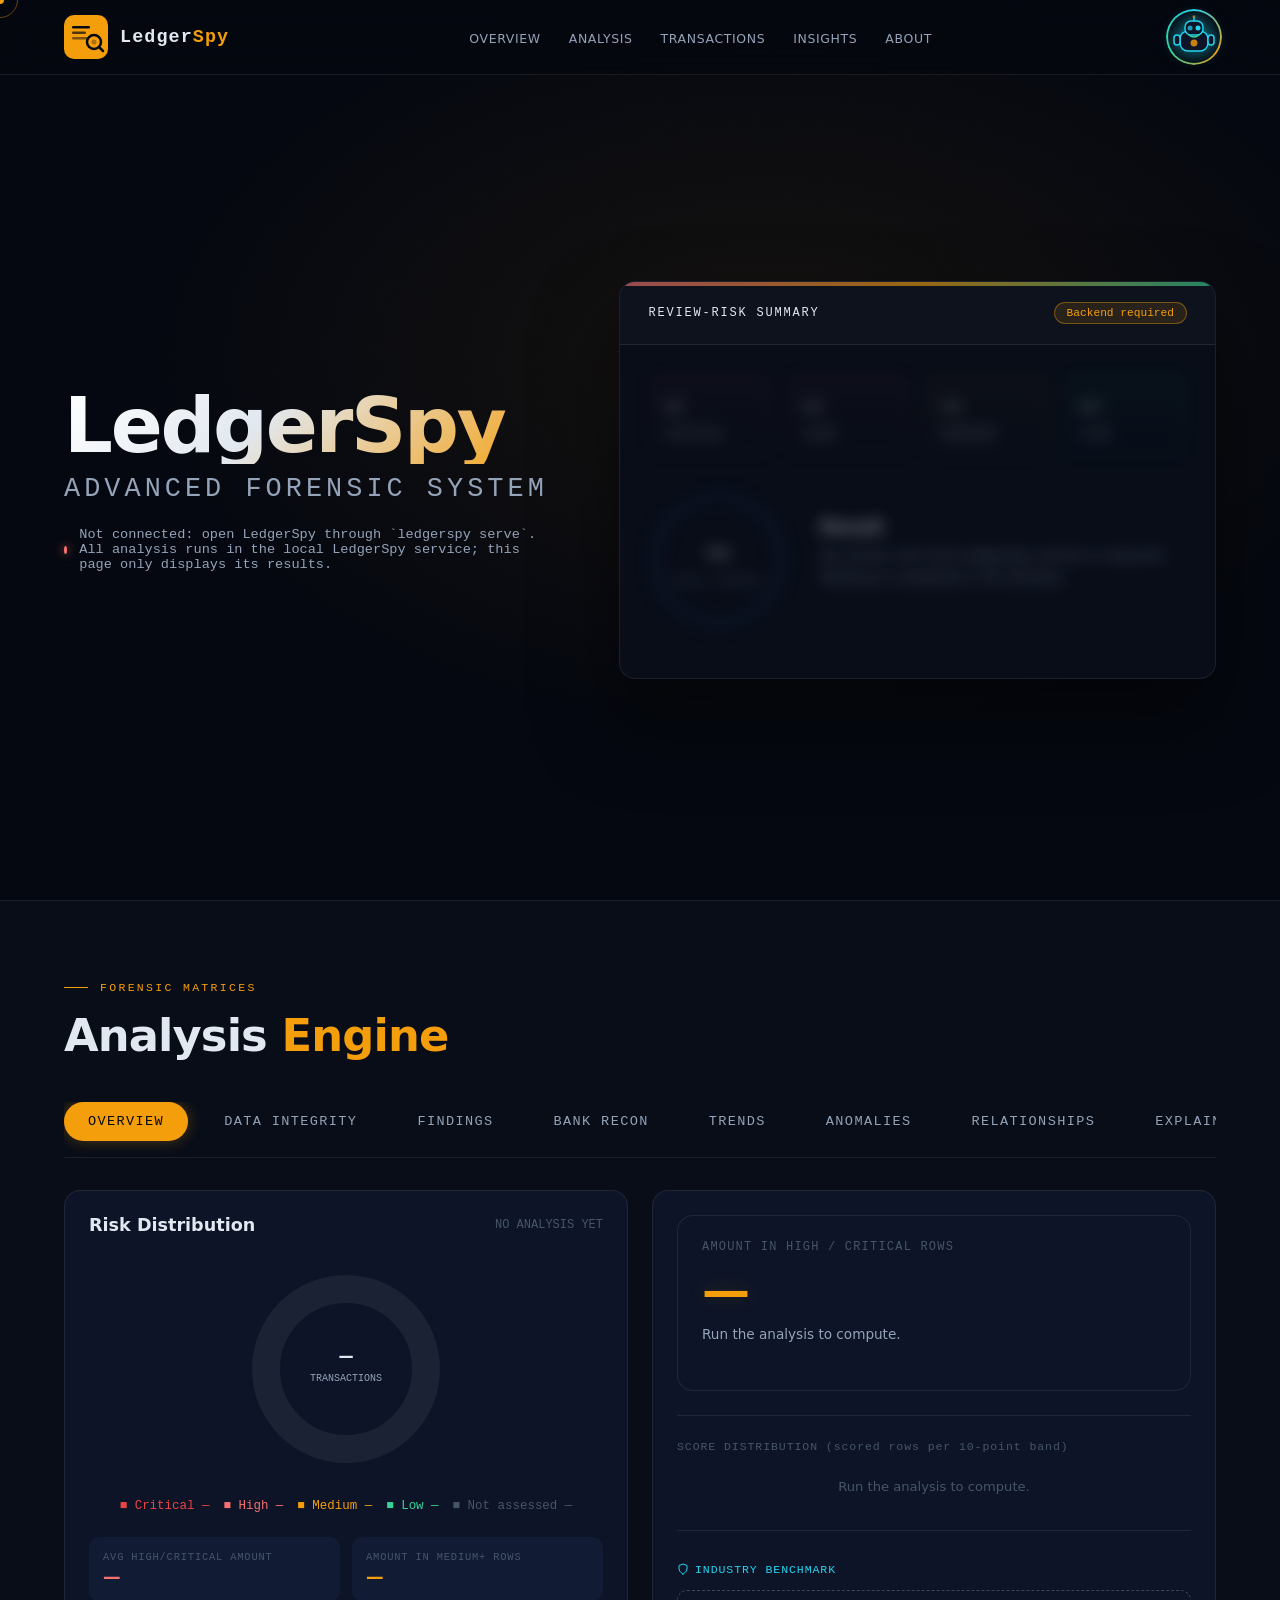
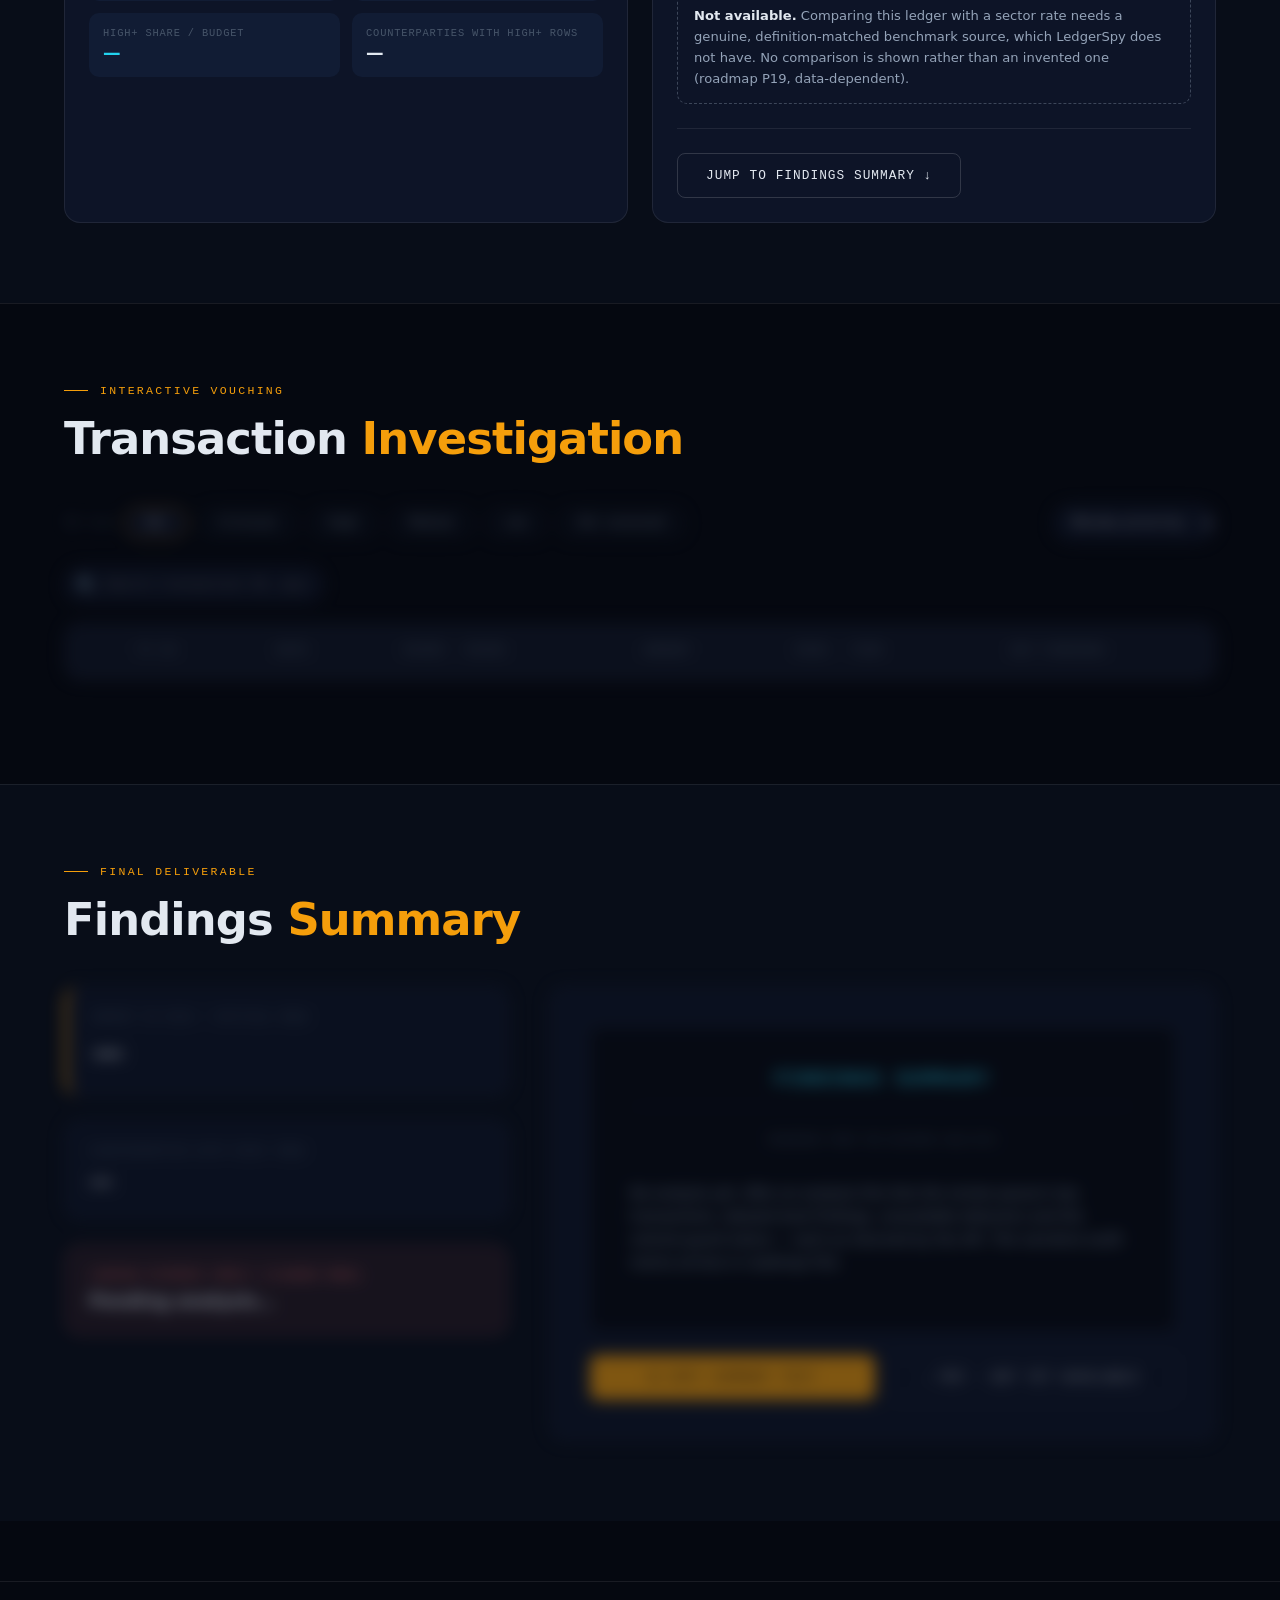
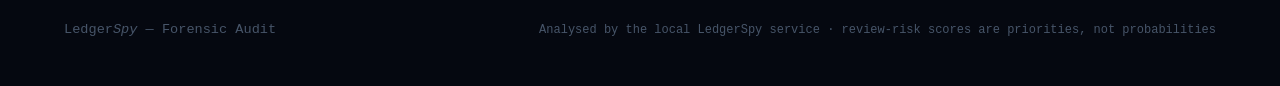
==== frontend/index.html @ cc9bad12 "P12: Entity resolution - Evidence-backed master import (vendor / customer / employee / group company" ====
<!DOCTYPE html>
<html lang="en">
<head>
<meta charset="UTF-8"/>
<meta name="viewport" content="width=device-width,initial-scale=1.0"/>
<title>LedgerSpy — Deep Interactive Audit</title>
<!-- Offline: no external fonts/CDNs. Fonts fall back to locally installed/system fonts (see css/main.css). -->
<!-- P9: every score, tier, count, chart and explanation on this page comes from the local LedgerSpy API.
     The browser renders; it never computes risk. -->
<link rel="stylesheet" href="css/main.css">
<link rel="stylesheet" href="css/chatbot.css">
</head>
<body>

<canvas id="bg-canvas"></canvas>
<div id="cursor"></div>
<div id="cursor-ring"></div>

<!-- ABOUT OVERLAY -->
<div id="about-overlay">
  <div class="about-modal">
    <button class="about-close" onclick="document.getElementById('about-overlay').classList.remove('show')">&times;</button>
    <div class="about-tag">🔍 Forensic Intelligence Platform</div>
    <h1 class="about-h1">What is <span>LedgerSpy</span>?</h1>
    <p class="about-lead">LedgerSpy is a forensic audit tool for company ledgers, intended for internal auditors, fraud investigators and compliance teams. It runs entirely on this machine: the page talks only to the local LedgerSpy service started with <code>ledgerspy serve</code>, which stores evidence, runs every analysis and returns the results this page displays.</p>

    <div class="about-section">
      <h4>What this version actually does</h4>
      <div class="about-feature-grid">
        <div class="about-feature"><div class="af-icon">📂</div><div class="af-title">Evidence-preserving import — working</div><div class="af-desc">CSV/XLSX files are hashed and kept unchanged; you confirm how columns map to the canonical schema.</div></div>
        <div class="about-feature"><div class="af-icon">🧹</div><div class="af-title">Data integrity — working</div><div class="af-desc">Missing values, duplicates, format and balance checks with a readiness score; fixes are proposed, logged and reversible.</div></div>
        <div class="about-feature"><div class="af-icon">📏</div><div class="af-title">Forensic rules + Benford — working</div><div class="af-desc">Ten explainable rules (duplicates, splitting, timing, dormancy, velocity…) and Benford tests with minimum-sample gating.</div></div>
        <div class="about-feature"><div class="af-icon">📈</div><div class="af-title">Statistical anomalies — working</div><div class="af-desc">Isolation Forest, peer-group robust z-scores and tail percentiles. "Unusual" is never "fraudulent".</div></div>
        <div class="about-feature"><div class="af-icon">🧮</div><div class="af-title">Review-risk score — working</div><div class="af-desc">A 0–100 review priority with an exact breakdown by signal. Not a probability of fraud: nothing is calibrated against confirmed outcomes yet.</div></div>
        <div class="about-feature"><div class="af-icon">🕸️</div><div class="af-title">Graph, Bank Recon, Benchmarks — not yet</div><div class="af-desc">Entity resolution, relationship graph, bank reconciliation, Monte Carlo and benchmarking are on the roadmap and show "Not available" until built.</div></div>
      </div>
    </div>

    <div class="about-section">
      <h4>The scenario LedgerSpy is built for</h4>
      <div class="piyush-box">
        <div class="ps-label">📌 From the original problem statement (fictional scenario)</div>
        <p>Piyush, a young Chartered Accountant, starts a high-stakes audit with a warning from the senior partner: one data leak could cost the firm its licence. With Wi-Fi disabled, he runs LedgerSpy on his laptop against the client's ledger while his teammates scroll through thousands of Excel rows — and uncovers a circular trading network of ghost vendors that had been draining funds for three years.<br><br>That scenario is the target. The roadmap in <code>docs/roadmap.md</code> tracks what is real and what is still to be built.</p>
      </div>
    </div>
  </div>
</div>

<!-- 1. NAVBAR -->
<nav id="navbar">
  <div class="nav-logo" onclick="window.scrollTo({top:0,behavior:'smooth'})">
    <div class="nav-logo-icon">
      <!-- Professional LedgerSpy Logo SVG -->
      <svg width="44" height="44" viewBox="0 0 44 44" fill="none" xmlns="http://www.w3.org/2000/svg">
        <rect width="44" height="44" rx="10" fill="#f59e0b"/>
        <!-- Ledger lines -->
        <rect x="8" y="11" width="18" height="2.5" rx="1.25" fill="#050810"/>
        <rect x="8" y="16.5" width="14" height="2.5" rx="1.25" fill="#050810" opacity="0.7"/>
        <rect x="8" y="22" width="16" height="2.5" rx="1.25" fill="#050810" opacity="0.5"/>
        <!-- Magnifying glass -->
        <circle cx="30" cy="27" r="7" stroke="#050810" stroke-width="2.5" fill="none"/>
        <line x1="35.5" y1="32.5" x2="39" y2="36" stroke="#050810" stroke-width="2.5" stroke-linecap="round"/>
        <!-- Center dot of glass -->
        <circle cx="30" cy="27" r="2.5" fill="#050810" opacity="0.3"/>
      </svg>
    </div>
    <span>Ledger<em>Spy</em></span>
  </div>
  <ul class="nav-links">
    <li><a href="#hero">Overview</a></li>
    <li><a href="#analysis">Analysis</a></li>
    <li><a href="#transactions">Transactions</a></li>
    <li><a href="#insights">Insights</a></li>
    <li><a href="#" onclick="document.getElementById('about-overlay').classList.add('show');return false;">About</a></li>
  </ul>
  <!-- AI Mascot / ChatBot trigger -->
  <div class="ai-mascot" id="ai-mascot" onclick="toggleChatbot()" title="Assistant">
    <div class="mascot-pulse"></div>
    <div class="mascot-ring"></div>
    <svg viewBox="0 0 44 44" fill="none" xmlns="http://www.w3.org/2000/svg">
      <rect x="8" y="16" width="28" height="20" rx="8" fill="#0d1427" stroke="#22d3ee" stroke-width="1.5"/>
      <rect x="13" y="6" width="18" height="14" rx="6" fill="#0d1427" stroke="#22d3ee" stroke-width="1.5"/>
      <line x1="22" y1="6" x2="22" y2="2" stroke="#22d3ee" stroke-width="1.5" stroke-linecap="round"/>
      <circle cx="22" cy="1.5" r="1.5" fill="#f59e0b"><animate attributeName="opacity" values="1;0.2;1" dur="1.5s" repeatCount="indefinite"/></circle>
      <circle cx="18" cy="13" r="2.5" fill="#22d3ee"><animate attributeName="opacity" values="1;0.4;1" dur="2s" repeatCount="indefinite"/></circle>
      <circle cx="26" cy="13" r="2.5" fill="#22d3ee"><animate attributeName="opacity" values="1;0.4;1" dur="2s" begin="0.5s" repeatCount="indefinite"/></circle>
      <path d="M17 20 Q22 24 27 20" stroke="#34d399" stroke-width="1.5" stroke-linecap="round" fill="none"/>
      <rect x="2" y="20" width="6" height="10" rx="3" fill="#0d1427" stroke="#22d3ee" stroke-width="1.5"/>
      <rect x="36" y="20" width="6" height="10" rx="3" fill="#0d1427" stroke="#22d3ee" stroke-width="1.5"/>
      <circle cx="22" cy="28" r="3" fill="#f59e0b" opacity="0.8"><animate attributeName="r" values="3;4;3" dur="2s" repeatCount="indefinite"/></circle>
    </svg>
    <div class="ai-mascot-tooltip">🤖 LedgerSpy Assistant (rule-based)</div>
  </div>
</nav>


<!-- 2 & 3. HERO -> RIGHT PANEL -->
<section id="hero" class="hero">
  <div class="hero-content">
    <h1 class="hero-title">
      <span class="line1">LedgerSpy</span>
      <span class="line2">Advanced Forensic System</span>
    </h1>

    <div class="hero-status">
      <div class="status-dot" id="main-status-dot"></div>
      <span id="main-status-text">Connecting to the local LedgerSpy service…</span>
    </div>

    <!-- Dataset picker (datasets already imported into this workspace) -->
    <div class="ls-picker" id="dataset-picker" style="display:none">
      <label for="dataset-select" class="filter-label">Dataset</label>
      <select class="col-filter-select" id="dataset-select"></select>
      <button class="btn btn-primary" id="run-btn" type="button" style="padding:14px 30px;font-size:0.85rem">
        <svg width="18" height="18" viewBox="0 0 24 24" fill="none" stroke="currentColor" stroke-width="2" style="margin-right:8px"><rect x="3" y="3" width="18" height="18" rx="2"/><path d="M9 3v18M15 3v18M3 9h18M3 15h18"/></svg>
        Analyse dataset
      </button>
    </div>

    <!-- Upload: the file goes to the local service (evidence store), never processed in the browser -->
    <div class="upload-zone" id="upload-zone" style="display:none">
      <div style="font-size:24px; margin-bottom:12px">📂</div>
      <div style="font-family:var(--mono); font-size:0.85rem; color:var(--txt2)">
        Import a <strong style="color:var(--amber)">.csv / .xlsx</strong> ledger<br>
        <span style="font-size:0.7rem; color:var(--txt3)">Sent to the local LedgerSpy service on this machine · stored as immutable evidence</span>
      </div>
      <input type="file" id="file-input" style="display:none" accept=".csv,.txt,.xlsx,text/csv">
    </div>

    <!-- Mapping confirmation (proposed by the backend; the analyst confirms) -->
    <div class="t-card" id="mapping-card" style="display:none;margin-top:18px">
      <h3>Confirm column mapping <span id="mapping-file"></span></h3>
      <div id="mapping-body"></div>
    </div>
  </div>

  <!-- Live risk panel -->
  <div class="f-panel">
    <div class="fp-header">
      <div class="fp-title">Review-Risk Summary</div>
      <div class="fp-scan-status" id="fp-status">Standby</div>
    </div>

    <div class="heuristic-notice" id="risk-notice" style="display:none">
      <strong id="risk-notice-title">Review priority, not probability</strong> — <span id="risk-notice-text"></span>
    </div>

    <div class="fp-body lock-blur" id="fpanel-lock">
      <div class="fp-summary">
        <div class="f-card card-r">
          <div class="fc-val"><span class="sim-n" id="hero-n-critical">—</span></div>
          <div class="fc-label">Critical</div>
        </div>
        <div class="f-card card-r">
          <div class="fc-val"><span class="sim-n" id="hero-n-high">—</span></div>
          <div class="fc-label">High</div>
        </div>
        <div class="f-card card-a">
          <div class="fc-val"><span class="sim-n" id="hero-n-medium">—</span></div>
          <div class="fc-label">Medium</div>
        </div>
        <div class="f-card card-g">
          <div class="fc-val"><span class="sim-n" id="hero-n-low">—</span></div>
          <div class="fc-label">Low</div>
        </div>
      </div>

      <div class="fp-middle">
        <div class="fraud-gauge" title="High + critical rows against the configured review budget">
          <svg class="fg-svg" viewBox="0 0 120 120">
            <circle class="fg-bg" cx="60" cy="60" r="54"></circle>
            <circle class="fg-fill" id="fg-ring" cx="60" cy="60" r="54"></circle>
          </svg>
          <div class="fg-text">
            <div class="fg-score"><span id="fg-n">—</span></div>
            <div style="font-size:0.55rem;color:var(--txt2);text-transform:uppercase;letter-spacing:0.1em;margin-top:4px" id="fg-label">High+ / budget</div>
          </div>
        </div>

        <div style="flex:1">
          <div style="font-size:1.1rem;font-weight:600;margin-bottom:8px">Result</div>
          <div style="font-size:0.85rem;color:var(--txt2);line-height:1.6;margin-bottom:12px" id="hero-findings">
            No analysis yet. Choose or import a dataset and run the analysis.
          </div>
          <div style="height:2px;background:var(--border);width:100%;position:relative" title="Share of scored rows in the medium tier or above">
            <div style="position:absolute;left:0;top:0;height:100%;background:var(--red);width:0%;animation:slide 1.5s ease" id="mini-loader"></div>
          </div>
        </div>
      </div>
    </div>
  </div>
</section>

<!-- 4. ANALYSIS ENGINE (TABS) -->
<section id="analysis" class="analysis-section">
  <div class="label">Forensic Matrices</div>
  <div class="h2">Analysis <span>Engine</span></div>

  <div id="ae-lock">
    <!-- Tabs Nav -->
    <div class="tab-list">
      <button class="tab-btn active" onclick="switchTab('tab-ov', this)">Overview</button>
      <button class="tab-btn" onclick="switchTab('tab-di', this)">Data Integrity</button>
      <button class="tab-btn" onclick="switchTab('tab-fi', this)">Findings</button>
      <button class="tab-btn" onclick="switchTab('tab-bsr', this)">Bank Recon</button>
      <button class="tab-btn" onclick="switchTab('tab-tr', this)">Trends</button>
      <button class="tab-btn" onclick="switchTab('tab-an', this)">Anomalies</button>
      <button class="tab-btn" onclick="switchTab('tab-re', this)">Relationships</button>
      <button class="tab-btn" onclick="switchTab('tab-ex', this)">Explainability</button>
    </div>

    <!-- TAB: DATA INTEGRITY (P4, backend) -->
    <div class="tab-content" id="tab-di">
       <div class="t-card" id="di-summary-card">
         <h3>Data Readiness <span>reported separately from risk</span></h3>
         <div id="di-summary"><div class="na-inline">Run the analysis to show the readiness of the analysed dataset.</div></div>
       </div>
       <!-- P4: integrity report computed by the ledgerspy backend. Filled by js/integrity-panel.js from API data only. -->
       <div class="t-card" id="di-backend" style="margin-top:24px">
         <h3>Backend Integrity Report <span>P4 · computed by ledgerspy</span></h3>
         <div id="di-backend-body"><div class="na-inline">Loading backend report…</div></div>
       </div>
    </div>

    <!-- TAB: FINDINGS (P7 rules + Benford + P8 detectors, backend) -->
    <div class="tab-content" id="tab-fi">
      <div class="t-card">
        <h3>Detectors <span>status, coverage and signals</span></h3>
        <div id="fi-detectors"><div class="na-inline">Run the analysis to list the detectors.</div></div>
      </div>
      <div class="t-card" style="margin-top:24px">
        <h3>Dataset-level findings <span>counterparty and subgroup evidence</span></h3>
        <div id="fi-dataset"><div class="na-inline">Run the analysis to list findings.</div></div>
      </div>
      <div class="t-card" style="margin-top:24px">
        <h3>Benford analysis <span>investigative lead, never proof</span></h3>
        <div id="fi-benford"><div class="na-inline">Run the analysis to show the Benford tests.</div></div>
      </div>
    </div>

    <!-- TAB: BANK RECONCILIATION -->
    <div class="tab-content" id="tab-bsr">
       <div class="t-card" style="margin-bottom:24px">
         <div style="display:flex;justify-content:space-between;align-items:center">
           <h3>Bank Statement Reconciliation <span>Ledger vs Statement</span></h3>
           <button class="btn btn-secondary" id="btn-run-recon" style="padding:6px 16px;font-size:0.75rem" disabled title="Not yet implemented (roadmap P14)">Recon — not yet available</button>
         </div>
         <div class="na-card" style="margin-top:12px">
           <strong>Not available yet.</strong> Bank statement reconciliation needs a bank statement file (date, description, debit/credit, reference) and matching logic, which arrive in roadmap P14. It will match ledger entries to statement lines by amount, date tolerance, reference and payee. No simulated matches are shown.
         </div>
       </div>
    </div>

    <!-- TAB A: OVERVIEW -->
    <div class="tab-content active" id="tab-ov">
      <div class="t-grid-2">
        <div class="t-card" style="text-align:center">
          <h3>Risk Distribution <span id="ov-total">No analysis yet</span></h3>
          <svg width="220" height="220" viewBox="0 0 220 220" style="display:block;margin:0 auto">
            <circle cx="110" cy="110" r="80" fill="none" stroke="rgba(255,255,255,0.06)" stroke-width="28"/>
            <!-- Segments are sized from the API tier counts (order: critical → high → medium → low → not assessed) -->
            <circle id="donut-critical" cx="110" cy="110" r="80" fill="none" stroke="#ef4444" stroke-width="28" stroke-dasharray="0 503" style="transform:rotate(-90deg);transform-origin:110px 110px"/>
            <circle id="donut-high" cx="110" cy="110" r="80" fill="none" stroke="#f87171" stroke-width="28" stroke-dasharray="0 503" style="transform:rotate(-90deg);transform-origin:110px 110px"/>
            <circle id="donut-medium" cx="110" cy="110" r="80" fill="none" stroke="#f59e0b" stroke-width="28" stroke-dasharray="0 503" style="transform:rotate(-90deg);transform-origin:110px 110px"/>
            <circle id="donut-low" cx="110" cy="110" r="80" fill="none" stroke="#34d399" stroke-width="28" stroke-dasharray="0 503" style="transform:rotate(-90deg);transform-origin:110px 110px"/>
            <circle id="donut-insufficient" cx="110" cy="110" r="80" fill="none" stroke="#64748b" stroke-width="28" stroke-dasharray="0 503" style="transform:rotate(-90deg);transform-origin:110px 110px"/>
            <circle cx="110" cy="110" r="64" fill="#0d1427"/>
            <text id="donut-total" x="110" y="104" font-family="DM Mono, monospace" font-size="22" fill="#e2e8f0" text-anchor="middle" font-weight="bold">—</text>
            <text x="110" y="122" font-family="DM Mono, monospace" font-size="10" fill="#94a3b8" text-anchor="middle">TRANSACTIONS</text>
          </svg>
          <div style="display:flex;justify-content:center;flex-wrap:wrap;gap:14px;margin-top:20px;font-size:0.78rem;font-family:var(--mono)">
            <span style="color:#ef4444" id="leg-critical">&#9632; Critical —</span>
            <span style="color:var(--red)" id="leg-high">&#9632; High —</span>
            <span style="color:var(--amber)" id="leg-medium">&#9632; Medium —</span>
            <span style="color:var(--green)" id="leg-low">&#9632; Low —</span>
            <span style="color:var(--txt3)" id="leg-insufficient">&#9632; Not assessed —</span>
          </div>

          <div style="margin-top:24px;display:grid;grid-template-columns:1fr 1fr;gap:12px;text-align:left">
            <div style="background:var(--bg3);border-radius:10px;padding:14px">
              <div style="font-family:var(--mono);font-size:0.65rem;color:var(--txt3);text-transform:uppercase;letter-spacing:0.08em;margin-bottom:4px">Avg High/Critical Amount</div>
              <div style="font-size:1.1rem;font-weight:700;color:var(--red)" id="qs-avg-high">—</div>
            </div>
            <div style="background:var(--bg3);border-radius:10px;padding:14px">
              <div style="font-family:var(--mono);font-size:0.65rem;color:var(--txt3);text-transform:uppercase;letter-spacing:0.08em;margin-bottom:4px">Amount in Medium+ Rows</div>
              <div style="font-size:1.1rem;font-weight:700;color:var(--amber)" id="qs-high-amt">—</div>
            </div>
            <div style="background:var(--bg3);border-radius:10px;padding:14px" title="High + critical share of scored rows, against the configured review budget. Not a precision/accuracy measure.">
              <div style="font-family:var(--mono);font-size:0.65rem;color:var(--txt3);text-transform:uppercase;letter-spacing:0.08em;margin-bottom:4px">High+ Share / Budget</div>
              <div style="font-size:1.1rem;font-weight:700;color:var(--cyan)" id="qs-flag-rate">—</div>
            </div>
            <div style="background:var(--bg3);border-radius:10px;padding:14px">
              <div style="font-family:var(--mono);font-size:0.65rem;color:var(--txt3);text-transform:uppercase;letter-spacing:0.08em;margin-bottom:4px">Counterparties with High+ Rows</div>
              <div style="font-size:1.1rem;font-weight:700;color:var(--txt)" id="qs-payees">—</div>
            </div>
          </div>
        </div>

        <div class="t-card" style="display:flex;flex-direction:column;gap:24px">
          <div class="t-card exposure-card">
            <div style="font-family:var(--mono);font-size:0.75rem;color:var(--txt3);text-transform:uppercase;letter-spacing:0.1em;margin-bottom:12px">Amount in High / Critical Rows</div>
            <div style="font-size:3rem;font-weight:800;color:var(--amber);line-height:1;margin-bottom:12px;text-shadow:0 0 20px rgba(245,158,11,0.2)" id="exp-val">—</div>
            <div style="font-size:0.85rem;color:var(--txt2);margin-bottom:24px" id="exp-desc">Run the analysis to compute.</div>
          </div>
          <div style="height:1px;background:var(--border);"></div>
          <div>
            <div style="font-family:var(--mono);font-size:0.72rem;color:var(--txt3);text-transform:uppercase;letter-spacing:0.08em;margin-bottom:14px">Score Distribution <span style="text-transform:none">(scored rows per 10-point band)</span></div>
            <div id="ov-histogram"><div class="na-inline">Run the analysis to compute.</div></div>
          </div>
          <div style="height:1px;background:var(--border);"></div>
          <div style="padding-top:8px">
            <div style="font-family:var(--mono);font-size:0.72rem;color:var(--cyan);text-transform:uppercase;letter-spacing:0.08em;margin-bottom:14px;display:flex;align-items:center;gap:6px">
              <svg width="12" height="12" viewBox="0 0 24 24" fill="none" stroke="currentColor" stroke-width="2" stroke-linecap="round"><path d="M12 22s8-4 8-10V5l-8-3-8 3v7c0 6 8 10 8 10z"/></svg>
              Industry Benchmark
            </div>
            <div class="na-card"><strong>Not available.</strong> Comparing this ledger with a sector rate needs a genuine, definition-matched benchmark source, which LedgerSpy does not have. No comparison is shown rather than an invented one (roadmap P19, data-dependent).</div>
          </div>
          <div style="height:1px;background:var(--border);"></div>
          <button class="btn btn-secondary" style="align-self:flex-start" onclick="document.getElementById('insights').scrollIntoView({behavior:'smooth'})">Jump to Findings Summary &darr;</button>
        </div>
      </div>
    </div>

    <!-- TAB B: TRENDS -->
    <div class="tab-content" id="tab-tr">
      <div class="t-card" style="margin-bottom:24px">
        <h3>Transactions per Month by Tier <span>posting date</span></h3>
        <div style="display:flex;gap:16px;margin-bottom:14px">
          <span style="font-family:var(--mono);font-size:0.72rem;display:flex;align-items:center;gap:6px"><span style="width:12px;height:3px;background:var(--cyan);opacity:0.65;display:inline-block;border-radius:2px"></span>Low</span>
          <span style="font-family:var(--mono);font-size:0.72rem;display:flex;align-items:center;gap:6px"><span style="width:12px;height:3px;background:var(--amber);display:inline-block;border-radius:2px"></span>Medium</span>
          <span style="font-family:var(--mono);font-size:0.72rem;display:flex;align-items:center;gap:6px"><span style="width:12px;height:3px;background:var(--red);display:inline-block;border-radius:2px"></span>High + critical</span>
        </div>
        <div id="trends-monthly-bars" style="height:260px;padding:24px 16px 40px;display:flex;align-items:flex-end;gap:5px;background:var(--bg0);border-radius:8px;border:1px solid var(--border);overflow:visible;position:relative">
          <div style="width:100%;text-align:center;color:var(--txt3);font-size:0.8rem;margin-bottom:100px;">Run the analysis to compute monthly volumes.</div>
        </div>
        <p id="trends-monthly-alert" style="margin-top:14px;font-size:0.84rem;color:var(--txt2);line-height:1.6">Monthly series need real calendar dates; simulation steps are not grouped into months.</p>
      </div>
      <div class="t-grid-2">
        <div class="t-card">
          <h3>Benford's Law &mdash; First Digit <span>P7 test</span></h3>
          <div class="graph-wrap">
          <div style="font-size:0.78rem;color:var(--txt3);margin-bottom:14px">Expected (Benford) vs observed first-digit frequency of this dataset's amounts, from the backend Benford test.</div>
          <div id="benford-bars" style="display:flex;align-items:flex-end;gap:5px;height:150px">
            <div class="na-inline" style="align-self:center;width:100%">Run the analysis to show the digit distribution.</div>
          </div>
          <div style="display:flex;gap:12px;margin-top:10px">
            <span style="font-family:var(--mono);font-size:0.68rem;display:flex;align-items:center;gap:5px"><span style="width:10px;height:8px;background:var(--cyan);opacity:0.25;display:inline-block;border-radius:1px"></span>Benford Expected</span>
            <span style="font-family:var(--mono);font-size:0.68rem;display:flex;align-items:center;gap:5px"><span style="width:10px;height:8px;background:var(--cyan);display:inline-block;border-radius:1px"></span>Observed</span>
            <span style="font-family:var(--mono);font-size:0.68rem;display:flex;align-items:center;gap:5px"><span style="width:10px;height:8px;background:var(--red);display:inline-block;border-radius:1px"></span>Significantly over-represented (backend z-test)</span>
          </div>
          <p id="benford-note" style="margin-top:12px;font-size:0.82rem;color:var(--txt2);line-height:1.6">No analysis yet.</p>
          </div>
        </div>

        <div class="t-card">
          <h3>Top Counterparties by Exposure <span>medium-or-higher rows</span></h3>
          <div id="trends-top-vendors" style="display:flex;flex-direction:column;gap:14px">
            <div style="color:var(--txt3);font-size:0.85rem">Run the analysis to list counterparties.</div>
          </div>
          <div style="margin-top:18px;padding:14px;background:var(--bg3);border-radius:10px;border-left:3px solid var(--amber)">
            <div style="font-family:var(--mono);font-size:0.68rem;color:var(--amber);margin-bottom:4px">AMOUNT IN MEDIUM+ ROWS</div>
            <div id="trends-total-exposure" style="font-size:1.5rem;font-weight:700;color:var(--txt)">&mdash;</div>
            <div id="trends-exposure-desc" style="font-size:0.75rem;color:var(--txt3);margin-top:2px">Run the analysis to compute.</div>
          </div>
        </div>

        <div class="t-card" style="grid-column:1/-1;margin-top:24px">
          <h3>Monte Carlo Going Concern Stress Test <span>Cash-Flow Simulation</span></h3>
          <div class="na-card"><strong>Not available yet.</strong> A going-concern simulation needs the company's cash-flow history (at least ~24 months of inflows/outflows and an opening cash balance), which a transaction ledger alone does not provide. When supplied (roadmap P18), LedgerSpy will run thousands of simulated 12-month futures and show the survival probability with percentile bands. No projection is shown until then.</div>
        </div>
      </div>
    </div>

    <!-- TAB C: ANOMALIES -->
    <div class="tab-content" id="tab-an">
      <div class="t-card">
        <h3>Review-Risk Score vs Amount <span>click a point for its explanation</span></h3>
        <div style="position:relative;width:100%;background:#03050a;border-radius:8px;border:1px solid var(--border);overflow:hidden;" id="scatter-box">
          <svg id="scatter-svg" viewBox="0 0 800 350" width="100%" preserveAspectRatio="xMidYMid meet" style="display:block;">
            <text x="10" y="20" fill="#475569" font-family="DM Mono, monospace" font-size="10">AMOUNT ↑ (log scale)</text>
            <text x="620" y="345" fill="#475569" font-family="DM Mono, monospace" font-size="10">REVIEW-RISK SCORE 0 → 100</text>
            <line x1="40" y1="10" x2="40" y2="330" stroke="rgba(255,255,255,0.05)" stroke-width="1"/>
            <line x1="40" y1="330" x2="790" y2="330" stroke="rgba(255,255,255,0.05)" stroke-width="1"/>
          </svg>
        </div>
        <p id="scatter-note" style="margin-top:12px;font-size:0.8rem;color:var(--txt3)">Run the analysis to plot.</p>
        <div id="ano-tt" class="tooltip"></div>
        <div class="anomaly-panel" style="display:none" id="ano-panel">
          <div style="font-family:var(--mono);color:var(--red);font-size:0.75rem;margin-bottom:8px"><span id="ap-label">SELECTED: </span><span id="ap-id"></span></div>
          <div id="ap-body"></div>
        </div>
      </div>
      <div class="t-card" style="margin-top:24px">
        <h3>Anomaly Detectors <span>P8 · label-free</span></h3>
        <div id="an-detectors"><div class="na-inline">Run the analysis to list the anomaly detectors.</div></div>
      </div>
    </div>

    <!-- TAB D: RELATIONSHIPS -->
    <div class="tab-content" id="tab-re">
      <div class="na-card" style="margin-bottom:24px">
        <strong>Entity graph not available yet.</strong> Relationship mapping (cycle detection, centrality, shell-like patterns) is roadmap P13. No network diagram is drawn. Below is counterparty-level risk from the backend: counterparties (payee for payments, payer for receipts) aggregated from their transactions, with their entity-resolution identity (P12).
      </div>
      <div style="display:grid;grid-template-columns:repeat(4,1fr);gap:16px;margin-bottom:24px">
        <div style="background:var(--bg2);border:1px solid rgba(248,113,113,0.25);border-radius:12px;padding:16px">
          <div style="font-family:var(--mono);font-size:0.6rem;color:var(--txt3);text-transform:uppercase;letter-spacing:0.1em;margin-bottom:6px">Counterparties assessed</div>
          <div style="font-size:2rem;font-weight:700;color:var(--txt)" id="rel-stat-total">—</div>
        </div>
        <div style="background:var(--bg2);border:1px solid rgba(245,158,11,0.25);border-radius:12px;padding:16px">
          <div style="font-family:var(--mono);font-size:0.6rem;color:var(--txt3);text-transform:uppercase;letter-spacing:0.1em;margin-bottom:6px">Medium or higher</div>
          <div style="font-size:2rem;font-weight:700;color:var(--amber)" id="rel-stat-medium">—</div>
        </div>
        <div style="background:var(--bg2);border:1px solid rgba(248,113,113,0.25);border-radius:12px;padding:16px">
          <div style="font-family:var(--mono);font-size:0.6rem;color:var(--txt3);text-transform:uppercase;letter-spacing:0.1em;margin-bottom:6px">High or critical</div>
          <div style="font-size:2rem;font-weight:700;color:var(--red)" id="rel-stat-high">—</div>
        </div>
        <div style="background:var(--bg2);border:1px solid rgba(34,211,238,0.15);border-radius:12px;padding:16px">
          <div style="font-family:var(--mono);font-size:0.6rem;color:var(--txt3);text-transform:uppercase;letter-spacing:0.1em;margin-bottom:6px">With high+ transactions</div>
          <div style="font-size:2rem;font-weight:700;color:var(--cyan)" id="rel-stat-withhigh">—</div>
        </div>
      </div>
      <div class="t-card">
        <h3>Counterparty Risk <span>review order</span></h3>
        <div id="re-entities"><div class="na-inline">Run the analysis to list counterparties.</div></div>
      </div>
    </div>

    <!-- TAB E: EXPLAINABILITY -->
    <div class="tab-content" id="tab-ex">
      <div class="t-card" style="max-width:920px;margin:0 auto">
        <h3>How the Score Is Built <span id="ex-risk-label">No analysis yet</span></h3>
        <p style="font-size:0.85rem;color:var(--txt2);margin-bottom:24px" id="ex-desc">Run the analysis to see the scoring method and which evidence families lead the flagged rows. Contributions are an exact breakdown of the fused score (not SHAP).</p>
        <div id="ex-bars"></div>
        <div id="ex-method" style="margin-top:24px"></div>
      </div>
    </div>

  </div>
</section>

<!-- 5. TRANSACTION TABLE -->
<section id="transactions" class="table-section">
  <div class="label">Interactive Vouching</div>
  <div class="h2">Transaction <span>Investigation</span></div>

  <div class="lock-blur" id="tv-lock">
    <div class="t-controls">
      <div style="display:flex;align-items:center;gap:10px;flex-wrap:wrap">
        <span class="filter-label">
          <svg width="14" height="14" viewBox="0 0 24 24" fill="none" stroke="currentColor" stroke-width="2" stroke-linecap="round">
            <polygon points="22 3 2 3 10 12.46 10 19 14 21 14 12.46 22 3"/>
          </svg>
          Tier
        </span>
        <div class="t-filters" id="risk-filters">
          <button class="t-filter active" type="button" data-tier="">All</button>
          <button class="t-filter" type="button" data-tier="critical">Critical</button>
          <button class="t-filter" type="button" data-tier="high">High</button>
          <button class="t-filter" type="button" data-tier="medium">Medium</button>
          <button class="t-filter" type="button" data-tier="low">Low</button>
          <button class="t-filter" type="button" data-tier="insufficient_data">Not assessed</button>
        </div>
      </div>
      <select class="col-filter-select" id="tx-sort" aria-label="Sort">
        <option value="priority">Review priority</option>
        <option value="score">Score</option>
        <option value="amount">Amount</option>
        <option value="source_row">File order</option>
      </select>
    </div>

    <div class="search-row" style="margin-bottom:20px">
      <div class="search-wrap">
        <span class="s-icon">🔍</span>
        <input type="text" class="search-box" id="search-in" placeholder="Search transaction ID, payer, payee or reference…" aria-label="Search transactions">
      </div>
      <span id="search-count-pill" class="search-count-pill" style="display:none"></span>
    </div>

    <div class="tx-table-wrap">
      <table class="tx-table" id="tx-table">
        <thead>
          <tr>
            <th width="40"></th>
            <th>TX ID</th>
            <th>DATE</th>
            <th>PAYER → PAYEE</th>
            <th>AMOUNT</th>
            <th>RISK · TIER</th>
            <th>KEY FINDINGS</th>
          </tr>
        </thead>
        <tbody id="tx-body"></tbody>
      </table>
    </div>
    <div class="di-toolbar" id="tx-pager" style="margin-top:14px"></div>
  </div>
</section>

<!-- Toast -->
<div id="import-toast">✓ <span id="toast-msg"></span></div>

<!-- ====== CHATBOT PANEL ====== -->
<div id="chatbot-panel">
  <div class="chat-header">
    <div class="chat-header-icon">🤖</div>
    <div class="chat-header-info">
      <div class="ch-name">LedgerSpy Assistant</div>
      <div class="ch-status">Rule-based · reads the backend analysis</div>
    </div>
    <button class="chat-close" onclick="toggleChatbot()" title="Close">&times;</button>
  </div>
  <div class="chat-messages" id="chat-messages">
    <div class="chat-msg bot">
      <div class="msg-label">Assistant</div>
      👋 I'm the <strong>LedgerSpy assistant</strong>. I answer from the backend analysis using keyword matching — summaries, high-risk rows, explanations of a transaction ID and the Benford test.<br><br>
      Choose a dataset and run the analysis to get started.
    </div>
  </div>
  <div class="chat-suggestions" id="chat-suggestions">
    <button class="chat-sug" onclick="chatSuggest(this)">📊 Show summary</button>
    <button class="chat-sug" onclick="chatSuggest(this)">⚠️ High risk transactions</button>
    <button class="chat-sug" onclick="chatSuggest(this)">🔍 Explain risk score</button>
    <button class="chat-sug" onclick="chatSuggest(this)">💡 Benford</button>
  </div>
  <div class="chat-input-area">
    <input type="text" class="chat-input" id="chat-input" placeholder="Ask about the analysis, or 'why is <ID> flagged?'" onkeydown="if(event.key==='Enter')sendChat()">
    <button class="chat-send" onclick="sendChat()" title="Send">▶</button>
  </div>
</div>

<!-- 6 & 7. INSIGHTS & FINDINGS SUMMARY -->
<section id="insights" class="insights-section">
  <div class="label">Final Deliverable</div>
  <div class="h2">Findings <span>Summary</span></div>

  <div class="insights-grid lock-blur" id="rp-lock">
    <div style="display:flex;flex-direction:column;gap:24px">
      <div class="t-card" style="border-left:4px solid var(--amber)">
        <div style="font-family:var(--mono);font-size:0.75rem;color:var(--txt3);margin-bottom:8px">AMOUNT IN HIGH / CRITICAL ROWS</div>
        <div style="font-size:2rem;font-weight:700;color:var(--txt)" id="insights-total-fraud">—</div>
      </div>
      <div class="t-card">
        <div style="font-family:var(--mono);font-size:0.75rem;color:var(--txt3);margin-bottom:8px">COUNTERPARTIES WITH HIGH+ ROWS</div>
        <div style="font-size:1.5rem;font-weight:600;color:var(--txt)" id="insights-vendors">—</div>
      </div>
      <div class="t-card" style="background:var(--red-dim);border:1px solid rgba(248,113,113,0.3)">
        <div style="font-family:var(--mono);font-size:0.75rem;color:var(--red);margin-bottom:8px">LEADING EVIDENCE FAMILY (FLAGGED ROWS)</div>
        <div style="font-size:1.1rem;font-weight:600;color:var(--txt)" id="insights-pattern">Pending analysis…</div>
      </div>
    </div>

    <div class="report-panel">
      <div class="report-doc" id="print-doc">
        <h1>Findings Summary</h1>
        <p style="text-align:center;font-family:var(--mono);font-size:0.7rem;margin-bottom:32px;color:var(--txt3)">RENDERED FROM THE BACKEND ANALYSIS</p>
        <p>No analysis yet. After an analysis this lists the review queue's top transactions, dataset-level findings, unavailable detectors and the volume-guard status — each as returned by the API. The narrative audit memo arrives in roadmap P16.</p>
      </div>
      <div style="display:flex;gap:12px">
        <button class="btn btn-primary" style="flex:1" id="memo-copy-btn" disabled>⧉ Copy Summary Text</button>
        <button class="btn btn-secondary" style="flex:1" disabled title="Not yet implemented — PDF generation arrives in roadmap P16">↓ PDF — not yet available</button>
      </div>
    </div>
  </div>
</section>

<!-- Footer -->
<footer style="padding:40px 5%;border-top:1px solid var(--border);display:flex;justify-content:space-between;align-items:center;background:var(--bg0);margin-top:60px">
  <div style="font-family:var(--mono);font-size:0.85rem;color:var(--txt3);">Ledger<em>Spy</em> — Forensic Audit</div>
  <div style="font-family:var(--mono);font-size:0.75rem;color:var(--txt3)">Analysed by the local LedgerSpy service · review-risk scores are priorities, not probabilities</div>
</footer>

<script src="js/shared.js"></script>
<script src="js/api.js"></script>
<script src="js/ui-core.js"></script>
<script src="js/risk-ui.js"></script>
<script src="js/chatbot-ui.js"></script>
<script src="js/integrity-panel.js"></script>
</body>
</html>
---- frontend/css/main.css ----
:root{
  --bg0:#050810;
  --bg1:#080d18;
  --bg2:#0d1427;
  --bg3:#111c34;
  --amber:#f59e0b;
  --amber2:#d97706;
  --amber-glow:rgba(245,158,11,0.4);
  --amber-dim:rgba(245,158,11,0.12);
  --cyan:#22d3ee;
  --cyan-dim:rgba(34,211,238,0.1);
  --red:#f87171;
  --red-dim:rgba(248,113,113,0.12);
  --green:#34d399;
  --green-dim:rgba(52,211,153,0.12);
  --txt:#e2e8f0;
  --txt2:#94a3b8;
  --txt3:#475569;
  --border:rgba(255,255,255,0.08);
  /* Offline: no web-font download. Uses DM Mono / Sora only if installed locally, else system fonts. */
  --mono:'DM Mono',ui-monospace,'Cascadia Mono',Consolas,'SFMono-Regular',Menlo,monospace;
  --sans:'Sora',system-ui,'Segoe UI',Roboto,'Helvetica Neue',Arial,sans-serif;
  --r:16px;
}
*,*::before,*::after{box-sizing:border-box;margin:0;padding:0}
html{scroll-behavior:smooth;font-size:16px}
body{
  background:var(--bg0); color:var(--txt);
  font-family:var(--sans); overflow-x:hidden;
  cursor:none;
}

/* Cursor */
#cursor{position:fixed;width:8px;height:8px;background:var(--amber);border-radius:50%;pointer-events:none;z-index:10000;transition:transform 0.15s ease;transform:translate(-50%,-50%);}
#cursor-ring{position:fixed;width:36px;height:36px;border:1px solid rgba(245,158,11,0.4);border-radius:50%;pointer-events:none;z-index:9999;transition:transform 0.35s ease,width 0.3s,height 0.3s,opacity 0.3s;transform:translate(-50%,-50%);}
body:has(a:hover,button:hover,.tab-btn:hover,.t-filter:hover,.scatter-dot:hover,.node:hover,tr.main-row:hover,input:hover) #cursor{transform:translate(-50%,-50%) scale(2.5)}
body:has(a:hover,button:hover,.tab-btn:hover,.t-filter:hover,.scatter-dot:hover,.node:hover,tr.main-row:hover,input:hover) #cursor-ring{width:20px;height:20px;opacity:0}
::selection{background:var(--amber-dim);color:var(--amber)}
::-webkit-scrollbar{width:6px}
::-webkit-scrollbar-track{background:var(--bg1)}
::-webkit-scrollbar-thumb{background:var(--txt3);border-radius:3px}

/* Typography & Labels */
section{padding:80px 5%;position:relative;z-index:2;}
.label{font-family:var(--mono);font-size:0.72rem;letter-spacing:0.2em;text-transform:uppercase;color:var(--amber);margin-bottom:16px;display:flex;align-items:center;gap:12px;}
.label::before{content:'';display:block;width:24px;height:1px;background:var(--amber);}
.h2{font-size:clamp(2rem,3.5vw,2.8rem);font-weight:700;line-height:1.15;letter-spacing:-0.02em;margin-bottom:40px;}
.h2 span{color:var(--amber)}

/* Buttons */
.btn{display:inline-flex;align-items:center;justify-content:center;gap:10px;padding:14px 28px;border-radius:8px;font-family:var(--mono);font-size:0.8rem;font-weight:500;letter-spacing:0.08em;text-transform:uppercase;text-decoration:none;border:none;cursor:pointer;transition:all 0.3s;position:relative;overflow:hidden;}
.btn-primary{background:var(--amber);color:var(--bg0);}
.btn-primary:hover{box-shadow:0 8px 32px rgba(245,158,11,0.35);transform:translateY(-2px)}
.btn-secondary{background:transparent;color:var(--txt);border:1px solid rgba(255,255,255,0.15);}
.btn-secondary:hover{border-color:var(--amber);color:var(--amber);background:var(--amber-dim)}

/* SVG BG */
#bg-canvas{position:absolute;inset:0;opacity:0.2;pointer-events:none;z-index:1}

/* Navbar */
nav{position:fixed;top:0;left:0;right:0;z-index:1000;display:flex;align-items:center;justify-content:space-between;padding:0 5%;height:75px;background:rgba(5,8,16,0.8);backdrop-filter:blur(20px);border-bottom:1px solid var(--border);}
.nav-logo{display:flex;align-items:center;gap:12px;text-decoration:none;cursor:pointer}
.nav-logo-icon{width:44px;height:44px;display:flex;align-items:center;justify-content:center;}
.nav-logo span{font-family:var(--mono);font-size:1.15rem;font-weight:700;letter-spacing:0.06em;color:var(--txt);}
.nav-logo span em{color:var(--amber);font-style:normal}
.nav-links{display:flex;align-items:center;gap:28px;list-style:none}
.nav-links a{font-size:0.78rem;font-weight:500;letter-spacing:0.05em;text-decoration:none;color:var(--txt2);text-transform:uppercase;transition:color 0.2s;}
.nav-links a:hover{color:var(--amber)}
/* About modal */
#about-overlay{position:fixed;inset:0;background:rgba(0,0,0,0.8);z-index:7000;display:none;align-items:center;justify-content:center;backdrop-filter:blur(12px);}
#about-overlay.show{display:flex;animation:fadeUp 0.3s ease;}
.about-modal{background:var(--bg1);border:1px solid var(--border);border-radius:24px;padding:52px;max-width:760px;width:90%;max-height:88vh;overflow-y:auto;box-shadow:0 0 80px rgba(245,158,11,0.1),0 40px 80px rgba(0,0,0,0.6);position:relative;}
.about-close{position:absolute;top:20px;right:24px;background:transparent;border:none;color:var(--txt3);font-size:1.4rem;cursor:pointer;transition:color 0.2s;}
.about-close:hover{color:var(--amber)}
.about-tag{display:inline-block;background:var(--amber-dim);color:var(--amber);border:1px solid rgba(245,158,11,0.3);font-family:var(--mono);font-size:0.65rem;letter-spacing:0.15em;text-transform:uppercase;padding:4px 12px;border-radius:100px;margin-bottom:20px;}
.about-h1{font-size:clamp(1.8rem,3vw,2.4rem);font-weight:800;line-height:1.1;letter-spacing:-0.02em;margin-bottom:12px;}
.about-h1 span{color:var(--amber);}
.about-lead{font-size:1rem;color:var(--txt2);line-height:1.7;margin-bottom:32px;border-bottom:1px solid var(--border);padding-bottom:28px;}
.about-section{margin-bottom:28px;}
.about-section h4{font-family:var(--mono);font-size:0.72rem;color:var(--cyan);text-transform:uppercase;letter-spacing:0.15em;margin-bottom:10px;display:flex;align-items:center;gap:8px;}
.about-section h4::before{content:'';display:block;width:16px;height:1px;background:var(--cyan);}
.about-section p{font-size:0.88rem;color:var(--txt2);line-height:1.75;}
.about-feature-grid{display:grid;grid-template-columns:1fr 1fr;gap:12px;margin-top:8px;}
.about-feature{background:var(--bg2);border:1px solid var(--border);border-radius:10px;padding:14px 16px;}
.about-feature .af-icon{font-size:1.2rem;margin-bottom:6px;}
.about-feature .af-title{font-family:var(--mono);font-size:0.75rem;color:var(--txt);font-weight:600;margin-bottom:2px;}
.about-feature .af-desc{font-size:0.77rem;color:var(--txt3);}
.piyush-box{background:linear-gradient(135deg,rgba(245,158,11,0.06),rgba(34,211,238,0.04));border:1px solid rgba(245,158,11,0.2);border-radius:14px;padding:24px;margin-top:8px;}
.piyush-box .ps-label{font-family:var(--mono);font-size:0.68rem;color:var(--amber);text-transform:uppercase;letter-spacing:0.15em;margin-bottom:12px;}
.piyush-box p{font-size:0.86rem;color:var(--txt2);line-height:1.8;font-style:italic;}

/* Hero Section */
.hero{min-height:100vh;display:flex;align-items:center;padding:120px 5% 60px;gap:60px;}
.hero::before{content:'';position:absolute;inset:0;background:radial-gradient(ellipse 70% 60% at 60% 40%,rgba(245,158,11,0.07) 0%,transparent 70%);z-index:1}
.hero-content{flex:1;max-width:600px;position:relative;z-index:2}
.hero-title{font-size:clamp(3.5rem,6vw,5.5rem);font-weight:800;line-height:1;letter-spacing:-0.03em;margin-bottom:16px;}
.hero-title .line1{display:block;background:linear-gradient(135deg,#fff 0%,#e2e8f0 40%,var(--amber) 100%);-webkit-background-clip:text;-webkit-text-fill-color:transparent;}
.hero-title .line2{display:block;font-size:0.35em;font-weight:400;font-family:var(--mono);letter-spacing:0.15em;color:var(--txt2);-webkit-text-fill-color:var(--txt2);margin-top:12px;text-transform:uppercase;}
.hero-status{font-family:var(--mono);font-size:0.85rem;color:var(--txt2);margin:24px 0 0;display:flex;align-items:center;gap:12px}
.status-dot{width:8px;height:8px;border-radius:50%;background:var(--amber);box-shadow:0 0 10px var(--amber);animation:pulse 2s infinite}
@keyframes pulse{0%,100%{opacity:1}50%{opacity:0.4}}

/* Drag & Drop */
.upload-zone{margin:24px 0 32px 0; border:2px dashed rgba(245,158,11,0.3); border-radius:12px; padding:32px; text-align:center; background:rgba(245,158,11,0.03); cursor:pointer; max-width:400px; transition:all 0.3s;}
.upload-zone:hover{border-color:var(--amber);background:rgba(245,158,11,0.08);}

/* FP (Fraud Intelligence Panel) */
.f-panel{flex:1.2;background:var(--bg1);border:1px solid var(--border);border-radius:var(--r);position:relative;z-index:2;box-shadow:0 40px 80px rgba(0,0,0,0.5);overflow:hidden;}
.f-panel::before{content:'';position:absolute;top:0;left:0;right:0;height:4px;background:linear-gradient(90deg,var(--red),var(--amber),var(--green));opacity:0.6}
.fp-header{padding:20px 28px;border-bottom:1px solid var(--border);display:flex;justify-content:space-between;align-items:center;background:rgba(255,255,255,0.02)}
.fp-title{font-family:var(--mono);font-size:0.75rem;letter-spacing:0.15em;text-transform:uppercase;}
.fp-scan-status{font-family:var(--mono);font-size:0.7rem;padding:4px 12px;border-radius:100px;background:var(--amber-dim);color:var(--amber);border:1px solid rgba(245,158,11,0.4);}
.fp-body{padding:28px;}

/* Dashboard Cards */
.fp-summary{display:grid;grid-template-columns:repeat(3,1fr);gap:16px;margin-bottom:32px;}
.f-card{background:var(--bg2);border:1px solid var(--border);border-radius:12px;padding:16px;}
.fc-val{font-family:var(--mono);font-size:1.8rem;font-weight:600;margin-bottom:4px;display:flex;align-items:center;justify-content:space-between;}
.fc-val span.pct{font-size:0.8rem;padding:2px 6px;border-radius:4px;font-weight:500}
.fc-label{font-size:0.75rem;color:var(--txt2);text-transform:uppercase;letter-spacing:0.05em}
.card-r{border-color:rgba(248,113,113,0.3);background:linear-gradient(180deg,rgba(248,113,113,0.05),transparent)}
.card-a{border-color:rgba(245,158,11,0.3);background:linear-gradient(180deg,rgba(245,158,11,0.05),transparent)}
.card-g{border-color:rgba(52,211,153,0.3);background:linear-gradient(180deg,rgba(52,211,153,0.05),transparent)}
.badge{display:inline-flex;align-items:center;padding:4px 10px;border-radius:4px;font-family:var(--mono);font-size:0.7rem;font-weight:500;}
.bg-red{background:rgba(248,113,113,0.15);color:var(--red);border:1px solid rgba(248,113,113,0.4)}
.bg-amber{background:rgba(245,158,11,0.15);color:var(--amber);border:1px solid rgba(245,158,11,0.4)}
.bg-green{background:rgba(52,211,153,0.15);color:var(--green);border:1px solid rgba(52,211,153,0.4)}

/* Gauge */
.fp-middle{display:flex;gap:32px;align-items:center;margin-bottom:20px;}
.fraud-gauge{position:relative;width:140px;height:140px;flex-shrink:0}
.fg-svg{transform:rotate(-90deg);width:100%;height:100%}
.fg-bg{fill:none;stroke:var(--bg3);stroke-width:8}
.fg-fill{fill:none;stroke:var(--red);stroke-width:8;stroke-linecap:round;stroke-dasharray:340;stroke-dashoffset:340;transition:stroke-dashoffset 2s cubic-bezier(0.23,1,0.32,1)}
.fg-text{position:absolute;inset:0;display:flex;flex-direction:column;align-items:center;justify-content:center;}
.fg-score{font-family:var(--mono);font-size:2.4rem;font-weight:600;color:var(--txt);line-height:1}

.lock-blur{filter:blur(8px);opacity:0.5;pointer-events:none;transition:filter 1s ease,opacity 1s ease}

/* 4. ANALYSIS ENGINE TABS */
.analysis-section{background:var(--bg1);border-top:1px solid var(--border)}
.tab-list{display:flex;gap:12px;margin-bottom:32px;border-bottom:1px solid var(--border);padding-bottom:16px;overflow-x:auto;}
.tab-btn{background:transparent;color:var(--txt2);font-family:var(--mono);font-size:0.85rem;text-transform:uppercase;letter-spacing:0.1em;border:none;padding:12px 24px;border-radius:100px;cursor:pointer;transition:all 0.3s;white-space:nowrap}
.tab-btn:hover{background:var(--bg2);color:var(--txt)}
.tab-btn.active{background:var(--amber);color:var(--bg0);box-shadow:0 0 15px rgba(245,158,11,0.3)}

.tab-content{display:none;min-height:500px;animation:fadeUp 0.4s ease}
.tab-content.active{display:block}
@keyframes fadeUp{from{opacity:0;transform:translateY(10px)} to{opacity:1;transform:translateY(0)}}

/* Tab Cards & Grids */
.t-grid-2{display:grid;grid-template-columns:1fr 1fr;gap:24px}
.t-card{background:var(--bg2);border:1px solid var(--border);border-radius:var(--r);padding:24px;position:relative}
.t-card h3{font-size:1.1rem;margin-bottom:24px;display:flex;align-items:center;justify-content:space-between}
.t-card h3 span{font-family:var(--mono);font-size:0.75rem;color:var(--txt3);font-weight:400;text-transform:uppercase;}

/* SVG Graphs general */
.graph-wrap{position:relative;width:100%;height:300px;background:var(--bg0);border-radius:8px;border:1px solid var(--border);overflow:hidden;}
.tooltip{position:absolute;background:var(--bg1);border:1px solid var(--cyan);padding:8px 12px;border-radius:6px;font-family:var(--mono);font-size:0.75rem;color:var(--txt);pointer-events:none;opacity:0;transition:opacity 0.2s;z-index:10;box-shadow:0 10px 20px rgba(0,0,0,0.5)}

/* Tab A: Overview */
.donut-chart{width:200px;height:200px;margin:0 auto;display:block;}

/* Tab B: Trends */
.bar-chart rect{transition:all 0.3s;cursor:pointer}
.bar-chart rect:hover{fill:var(--amber)!important;opacity:1!important}

/* Tab C: Anomalies */
.scatter-dot{transition:all 0.3s;cursor:pointer}
.scatter-dot:hover{r:6;stroke:var(--txt);stroke-width:2}
.anomaly-panel{background:var(--red-dim);border:1px solid rgba(248,113,113,0.3);padding:16px;border-radius:8px;margin-top:24px;}

/* Tab D: Relationships */
.node{fill:var(--bg3);stroke:var(--cyan);stroke-width:2;transition:all 0.3s;cursor:pointer}
.node:hover{fill:var(--cyan);r:10}
.node.bad{fill:var(--red);stroke:var(--amber);animation:pulseBad 2s infinite}
@keyframes pulseBad{0%,100%{stroke-width:2}50%{stroke-width:8;stroke:rgba(248,113,113,0.5)}}
.link{stroke:var(--border);stroke-width:2;}
.link.bad{stroke:rgba(248,113,113,0.5);stroke-width:2;stroke-dasharray:4;animation:flow 5s linear infinite}
@keyframes flow{to{stroke-dashoffset: -20}}

/* Tab E: Explainability */
.fac-row{display:flex;align-items:center;gap:16px;margin-bottom:20px;}
.fac-label{width:160px;font-size:0.9rem;color:var(--txt2)}
.fac-bar-bg{flex:1;height:8px;background:var(--border);border-radius:4px;overflow:hidden;}
.fac-bar-fill{height:100%;border-radius:4px;width:0%;transition:width 1.5s cubic-bezier(0.2,1,0.3,1);}
.fac-val{width:50px;text-align:right;font-family:var(--mono);font-size:1rem;color:var(--txt)}

/* 5. TRANSACTION TABLE */
.table-section{border-top:1px solid var(--border)}
.t-controls{display:flex;justify-content:space-between;align-items:center;margin-bottom:24px;flex-wrap:wrap;gap:16px}
.t-filters{display:flex;gap:10px;flex-wrap:wrap;}
.t-filter{background:var(--bg1);border:1px solid var(--border);color:var(--txt2);padding:8px 20px;border-radius:100px;font-family:var(--mono);font-size:0.75rem;cursor:pointer;transition:all 0.2s;}
.t-filter:hover{border-color:var(--txt3)}
.t-filter.active{background:var(--bg2);color:var(--txt);border-color:var(--amber)}

/* Smart search bar + column filter */
.search-row{display:flex;gap:10px;align-items:center;flex-wrap:wrap;}
.col-filter-select{
  background:var(--bg2);border:1.5px solid var(--border);color:var(--txt);
  padding:10px 14px;border-radius:100px;font-family:var(--mono);
  font-size:0.78rem;outline:none;cursor:pointer;transition:border-color 0.25s;
  min-width:140px;
}
.col-filter-select:focus{border-color:var(--amber);}
.search-box{padding:10px 16px 10px 40px;border-radius:100px;background:var(--bg2);border:1.5px solid var(--border);color:var(--txt);font-family:var(--mono);font-size:0.8rem;width:260px;outline:none;transition:border-color 0.3s;position:relative}
.search-box:focus{border-color:var(--cyan)}
.search-wrap{position:relative;display:flex;align-items:center;}
.search-wrap .s-icon{position:absolute;left:14px;color:var(--txt3);font-size:14px;pointer-events:none;z-index:1;}
.search-count-pill{background:var(--cyan-dim);color:var(--cyan);border:1px solid rgba(34,211,238,0.3);font-family:var(--mono);font-size:0.7rem;padding:4px 10px;border-radius:100px;white-space:nowrap;}

.tx-table-wrap{background:var(--bg2);border:1px solid var(--border);border-radius:var(--r);overflow-x:auto;}
.tx-table{width:100%;border-collapse:collapse;text-align:left;}
.tx-table th{background:rgba(255,255,255,0.02);padding:20px 24px;font-family:var(--mono);font-size:0.75rem;color:var(--txt3);border-bottom:1px solid var(--border);letter-spacing:0.05em;white-space:nowrap}
.tx-table td{padding:20px 24px;font-size:0.85rem;border-bottom:1px solid rgba(255,255,255,0.02);transition:background 0.2s;white-space:nowrap}
.tx-table tr.main-row{cursor:pointer;}
.tx-table tr.main-row:hover td{background:rgba(255,255,255,0.03)}
.tx-id{font-family:var(--mono);color:var(--txt);font-weight:500;}
.exp-icon{color:var(--amber);font-size:0.8rem;transition:transform 0.3s}
tr.expanded .exp-icon{transform:rotate(90deg)}

/* Expanded Row */
.detail-row{display:none;}
.detail-content{background:rgba(5,8,16,0.6);padding:24px;border-radius:8px;margin:8px 0;display:grid;grid-template-columns:1fr 1fr;gap:24px;border-left:3px solid var(--amber)}
.detail-h{font-family:var(--mono);font-size:0.7rem;color:var(--txt3);text-transform:uppercase;margin-bottom:8px}

/* 6 & 7. INSIGHTS & REPORT PANEL */
.insights-section{background:var(--bg1);border-top:1px solid var(--border)}
.insights-grid{display:grid;grid-template-columns:1fr 1.5fr;gap:40px;margin-top:40px}

/* Report format */
.report-panel{background:var(--bg2);border:1px solid var(--border);border-radius:var(--r);padding:40px;position:relative;}
.report-doc{background:var(--bg0);padding:40px;border-radius:8px;border:1px solid rgba(255,255,255,0.05);margin-bottom:24px;max-height:500px;overflow-y:auto;}
.report-doc h1{font-family:var(--mono);font-size:1.2rem;color:var(--cyan);text-transform:uppercase;margin-bottom:24px;text-align:center;letter-spacing:0.1em;border-bottom:1px solid var(--border);padding-bottom:16px}
.report-doc h3{font-size:1rem;color:var(--txt);margin:24px 0 12px;display:flex;align-items:center;gap:8px}
.report-doc p{font-size:0.85rem;color:var(--txt2);line-height:1.7;margin-bottom:16px}
.report-doc ul{list-style:none;padding-left:16px;margin-bottom:16px}
.report-doc li{font-size:0.85rem;color:var(--txt2);line-height:1.7;position:relative;margin-bottom:8px}
.report-doc li::before{content:'▸';position:absolute;left:-16px;color:var(--amber)}

/* ====== AI MASCOT (navbar) ====== */
.ai-mascot{
  position:relative;width:44px;height:44px;cursor:pointer;
  display:flex;align-items:center;justify-content:center;
}
.ai-mascot svg{width:44px;height:44px;filter:drop-shadow(0 0 8px rgba(34,211,238,0.5));}
.ai-mascot .mascot-ring{
  position:absolute;inset:-6px;border-radius:50%;
  border:2px solid transparent;
  background:conic-gradient(from 0deg,var(--cyan),var(--amber),var(--green),var(--cyan)) border-box;
  -webkit-mask:linear-gradient(#fff 0 0) padding-box,linear-gradient(#fff 0 0);
  -webkit-mask-composite:destination-out;
  mask-composite:exclude;
  animation:spinRing 4s linear infinite;
}
@keyframes spinRing{to{transform:rotate(360deg)}}
.ai-mascot .mascot-pulse{
  position:absolute;inset:-10px;border-radius:50%;
  background:radial-gradient(circle,rgba(34,211,238,0.15) 0%,transparent 70%);
  animation:mascotPulse 2s ease-in-out infinite;
}
@keyframes mascotPulse{0%,100%{transform:scale(1);opacity:0.6}50%{transform:scale(1.2);opacity:1}}
.ai-mascot-tooltip{
  position:absolute;right:0;top:56px;
  background:var(--bg1);border:1px solid var(--cyan);
  border-radius:12px;padding:10px 16px;
  font-family:var(--mono);font-size:0.72rem;color:var(--cyan);
  white-space:nowrap;opacity:0;pointer-events:none;
  box-shadow:0 8px 24px rgba(34,211,238,0.2);
  transition:opacity 0.25s;
}
.ai-mascot:hover .ai-mascot-tooltip{opacity:1;}

/* ====== ADD TRANSACTION MODAL ====== */
#add-tx-overlay{
  position:fixed;inset:0;background:rgba(0,0,0,0.75);z-index:5000;
  display:none;align-items:center;justify-content:center;
  backdrop-filter:blur(8px);animation:fadeUp 0.3s ease;
}
#add-tx-overlay.show{display:flex;}
.add-tx-modal{
  background:var(--bg1);border:1px solid var(--amber);
  border-radius:20px;padding:36px;max-width:760px;width:90%;
  max-height:85vh;overflow-y:auto;
  box-shadow:0 0 60px rgba(245,158,11,0.15),0 40px 80px rgba(0,0,0,0.5);
}
.add-tx-modal h2{font-family:var(--mono);font-size:0.9rem;color:var(--amber);text-transform:uppercase;letter-spacing:0.15em;margin-bottom:4px;}
.add-tx-modal .sub{font-size:0.8rem;color:var(--txt3);margin-bottom:24px;font-family:var(--mono);}
.lt-form-grid{
  display:grid;grid-template-columns:repeat(auto-fill,minmax(210px,1fr));gap:16px;margin-bottom:24px;
}
.lt-field label{display:block;font-family:var(--mono);font-size:0.7rem;color:var(--txt3);text-transform:uppercase;letter-spacing:0.06em;margin-bottom:6px;}
.lt-field input,.lt-field select{
  width:100%;background:var(--bg2);border:1.5px solid var(--border);
  color:var(--txt);padding:10px 14px;border-radius:10px;
  font-family:var(--mono);font-size:0.85rem;outline:none;transition:border-color 0.25s;
}
.lt-field input:focus,.lt-field select:focus{border-color:var(--amber);}
.lt-form-actions{display:flex;gap:12px;align-items:center;flex-wrap:wrap;}
.lt-row-count{font-family:var(--mono);font-size:0.75rem;color:var(--txt3);}

/* Toast */
#import-toast{
  position:fixed;bottom:32px;right:32px;z-index:6000;
  background:var(--bg1);border:1px solid var(--green);
  padding:16px 24px;border-radius:12px;
  font-family:var(--mono);font-size:0.85rem;color:var(--green);
  box-shadow:0 0 30px rgba(52,211,153,0.2);
  transform:translateY(80px);opacity:0;
  transition:all 0.4s cubic-bezier(0.2,1,0.3,1);
  pointer-events:none;
}
#import-toast.show{transform:translateY(0);opacity:1}
/* filter icon in filter bar */
.filter-label{display:flex;align-items:center;gap:6px;font-family:var(--mono);font-size:0.7rem;color:var(--txt3);text-transform:uppercase;letter-spacing:0.08em;}

/* ---- P1 Truthful Baseline: honest states ---- */
.bg-neutral{background:rgba(148,163,184,0.12);color:var(--txt2);border:1px solid rgba(148,163,184,0.35)}
.na-card{background:var(--bg2);border:1px dashed rgba(148,163,184,0.35);border-radius:10px;padding:14px 16px;font-size:0.82rem;color:var(--txt2);line-height:1.6}
.na-card strong{color:var(--txt)}
.na-inline{color:var(--txt3);font-size:0.82rem;text-align:center;padding:12px}
.heuristic-notice{margin:0 24px 0;padding:10px 14px;border-radius:8px;font-size:0.75rem;line-height:1.5;color:var(--txt2);background:var(--cyan-dim);border:1px solid rgba(34,211,238,0.3)}
.heuristic-notice.warn{background:var(--amber-dim);border-color:rgba(245,158,11,0.45)}
.heuristic-notice strong{color:var(--amber)}

/* P4 backend integrity report (js/integrity-panel.js) */
.di-section{margin-top:22px}
.di-section h4{font-family:var(--mono);font-size:0.75rem;color:var(--txt3);text-transform:uppercase;letter-spacing:0.06em;margin-bottom:10px}
.di-readiness{display:flex;gap:24px;align-items:center;margin:8px 0 18px}
.di-score{font-family:var(--mono);font-size:2.4rem;font-weight:700;color:var(--txt)}
.di-status{font-size:0.95rem;color:var(--txt);margin-bottom:4px}
.di-muted{font-size:0.78rem;color:var(--txt3);line-height:1.5}
.di-tiles{display:grid;grid-template-columns:repeat(auto-fit,minmax(150px,1fr));gap:10px}
.di-tile{background:var(--bg1);border:1px solid var(--border);border-radius:8px;padding:12px 14px}
.di-tile-v{font-family:var(--mono);font-size:1.25rem;color:var(--txt)}
.di-tile-l{font-size:0.72rem;color:var(--txt3);margin-top:4px}
.di-table .tx-table th,.di-table .tx-table td{padding:8px 12px;white-space:normal;font-size:0.78rem;vertical-align:top}
.di-toolbar{display:flex;gap:10px;align-items:center;flex-wrap:wrap;margin-bottom:10px}
.di-controls{display:flex;gap:6px;align-items:center;flex-wrap:wrap}
.di-btn{padding:6px 12px;font-size:0.68rem}
.di-reason{min-width:140px;padding:6px 8px}
.di-list{margin:0 0 0 18px;color:var(--txt2);font-size:0.8rem;line-height:1.6}

/* P9 — API-driven risk UI (js/risk-ui.js) */
.fp-summary{grid-template-columns:repeat(4,1fr)}
.ls-picker{display:flex;gap:12px;align-items:center;flex-wrap:wrap;margin:20px 0}
.bg-crit{background:rgba(239,68,68,0.22);color:#fecaca;border:1px solid rgba(239,68,68,0.6)}
.ls-kv{display:grid;grid-template-columns:minmax(120px,max-content) 1fr;gap:4px 14px;font-size:0.78rem;color:var(--txt2);margin:6px 0}
.ls-kv dt{font-family:var(--mono);color:var(--txt3)}
.ls-kv dd{margin:0;word-break:break-word}
.ls-contrib{border:1px solid var(--border);border-radius:8px;padding:12px 14px;margin-bottom:10px;background:var(--bg1)}
.ls-contrib-h{display:flex;justify-content:space-between;gap:12px;font-size:0.85rem;color:var(--txt);margin-bottom:6px}
.ls-contrib-pts{font-family:var(--mono);color:var(--amber);white-space:nowrap}
.ls-muted{font-size:0.78rem;color:var(--txt3);line-height:1.5}
.ls-headline{font-size:0.9rem;color:var(--txt);line-height:1.6;margin-bottom:12px}
.ls-list{margin:4px 0 0 18px;color:var(--txt2);font-size:0.8rem;line-height:1.6}
.ls-bar{display:flex;align-items:center;gap:10px;margin-bottom:8px;font-size:0.78rem;color:var(--txt2)}
.ls-bar-l{width:90px;font-family:var(--mono);color:var(--txt3)}
.ls-bar-bg{flex:1;height:6px;background:var(--bg3);border-radius:3px;overflow:hidden}
.ls-bar-fill{height:100%;background:var(--cyan)}
.ls-bar-v{width:60px;text-align:right;font-family:var(--mono)}
.ls-mapping td,.ls-mapping th{padding:6px 10px;font-size:0.78rem}
.detail-content.ls-detail{grid-template-columns:1fr}
---- frontend/css/chatbot.css ----
/* ====== CHATBOT UI ====== */
#chatbot-panel{
  position:fixed;top:90px;bottom:24px;right:24px;width:420px;max-height:calc(100vh - 120px);
  background:rgba(13,20,39,0.92);backdrop-filter:blur(24px) saturate(1.4);
  border:1px solid rgba(34,211,238,0.25);border-radius:20px;
  box-shadow:0 0 60px rgba(34,211,238,0.1),0 30px 60px rgba(0,0,0,0.6);
  z-index:9999;display:none;flex-direction:column;overflow:hidden;
  animation:chatSlideUp 0.35s cubic-bezier(0.2,1,0.3,1);
}
#chatbot-panel.show{display:flex;}
@keyframes chatSlideUp{from{opacity:0;transform:translateY(30px) scale(0.96)}to{opacity:1;transform:translateY(0) scale(1)}}
.chat-header{
  display:flex;align-items:center;gap:12px;padding:18px 22px;
  border-bottom:1px solid rgba(34,211,238,0.15);
  background:rgba(34,211,238,0.04);
}
.chat-header-icon{width:36px;height:36px;border-radius:50%;background:linear-gradient(135deg,var(--cyan),var(--amber));display:flex;align-items:center;justify-content:center;font-size:18px;flex-shrink:0;}
.chat-header-info{flex:1}
.chat-header-info .ch-name{font-family:var(--mono);font-size:0.85rem;font-weight:600;color:var(--txt);letter-spacing:0.04em;}
.chat-header-info .ch-status{font-size:0.68rem;color:var(--green);display:flex;align-items:center;gap:5px;}
.chat-header-info .ch-status::before{content:'';width:6px;height:6px;border-radius:50%;background:var(--green);animation:pulse 2s infinite;}
.chat-close{background:transparent;border:none;color:var(--txt3);font-size:1.3rem;cursor:pointer;padding:4px 8px;border-radius:6px;transition:all 0.2s;}
.chat-close:hover{background:rgba(248,113,113,0.15);color:var(--red);}
.chat-messages{
  flex:1;overflow-y:auto;padding:20px 18px;display:flex;flex-direction:column;gap:14px;
  max-height:380px;min-height:200px;
}
.chat-msg{max-width:88%;padding:12px 16px;border-radius:16px;font-size:0.84rem;line-height:1.6;word-wrap:break-word;animation:fadeUp 0.3s ease;}
.chat-msg.bot{
  background:rgba(34,211,238,0.08);border:1px solid rgba(34,211,238,0.15);
  color:var(--txt);align-self:flex-start;border-bottom-left-radius:4px;
}
.chat-msg.user{
  background:rgba(245,158,11,0.12);border:1px solid rgba(245,158,11,0.2);
  color:var(--amber);align-self:flex-end;border-bottom-right-radius:4px;
  font-family:var(--mono);font-size:0.8rem;
}
.chat-msg .msg-label{font-family:var(--mono);font-size:0.62rem;text-transform:uppercase;letter-spacing:0.1em;margin-bottom:4px;opacity:0.6;}
.chat-msg code{background:rgba(255,255,255,0.08);padding:1px 5px;border-radius:3px;font-family:var(--mono);font-size:0.78rem;}
.chat-msg strong{color:var(--amber);}
.chat-msg .risk-badge-inline{display:inline-block;padding:2px 8px;border-radius:4px;font-family:var(--mono);font-size:0.7rem;font-weight:600;margin:0 2px;}
.chat-typing{align-self:flex-start;display:flex;gap:5px;padding:12px 18px;}
.chat-typing span{width:7px;height:7px;border-radius:50%;background:var(--cyan);animation:typeDot 1.4s infinite;}
.chat-typing span:nth-child(2){animation-delay:0.2s;}
.chat-typing span:nth-child(3){animation-delay:0.4s;}
@keyframes typeDot{0%,100%{opacity:0.3;transform:scale(0.8)}50%{opacity:1;transform:scale(1.2)}}
.chat-input-area{
  padding:14px 18px;border-top:1px solid rgba(255,255,255,0.06);
  display:flex;gap:10px;align-items:center;
  background:rgba(0,0,0,0.2);
}
.chat-input{
  flex:1;background:var(--bg2);border:1.5px solid var(--border);color:var(--txt);
  padding:11px 16px;border-radius:100px;font-family:var(--mono);font-size:0.82rem;
  outline:none;transition:border-color 0.25s;
}
.chat-input:focus{border-color:var(--cyan);}
.chat-input::placeholder{color:var(--txt3);}
.chat-send{
  width:40px;height:40px;border-radius:50%;background:var(--cyan);border:none;
  color:var(--bg0);font-size:16px;cursor:pointer;display:flex;align-items:center;
  justify-content:center;transition:all 0.2s;flex-shrink:0;
}
.chat-send:hover{box-shadow:0 0 16px rgba(34,211,238,0.4);transform:scale(1.05);}
.chat-suggestions{
  display:flex;flex-wrap:wrap;gap:6px;padding:0 18px 14px;
}
.chat-sug{
  background:rgba(34,211,238,0.06);border:1px solid rgba(34,211,238,0.15);
  color:var(--cyan);padding:6px 14px;border-radius:100px;
  font-family:var(--mono);font-size:0.68rem;cursor:pointer;
  transition:all 0.2s;
}
.chat-sug:hover{background:rgba(34,211,238,0.15);border-color:var(--cyan);}
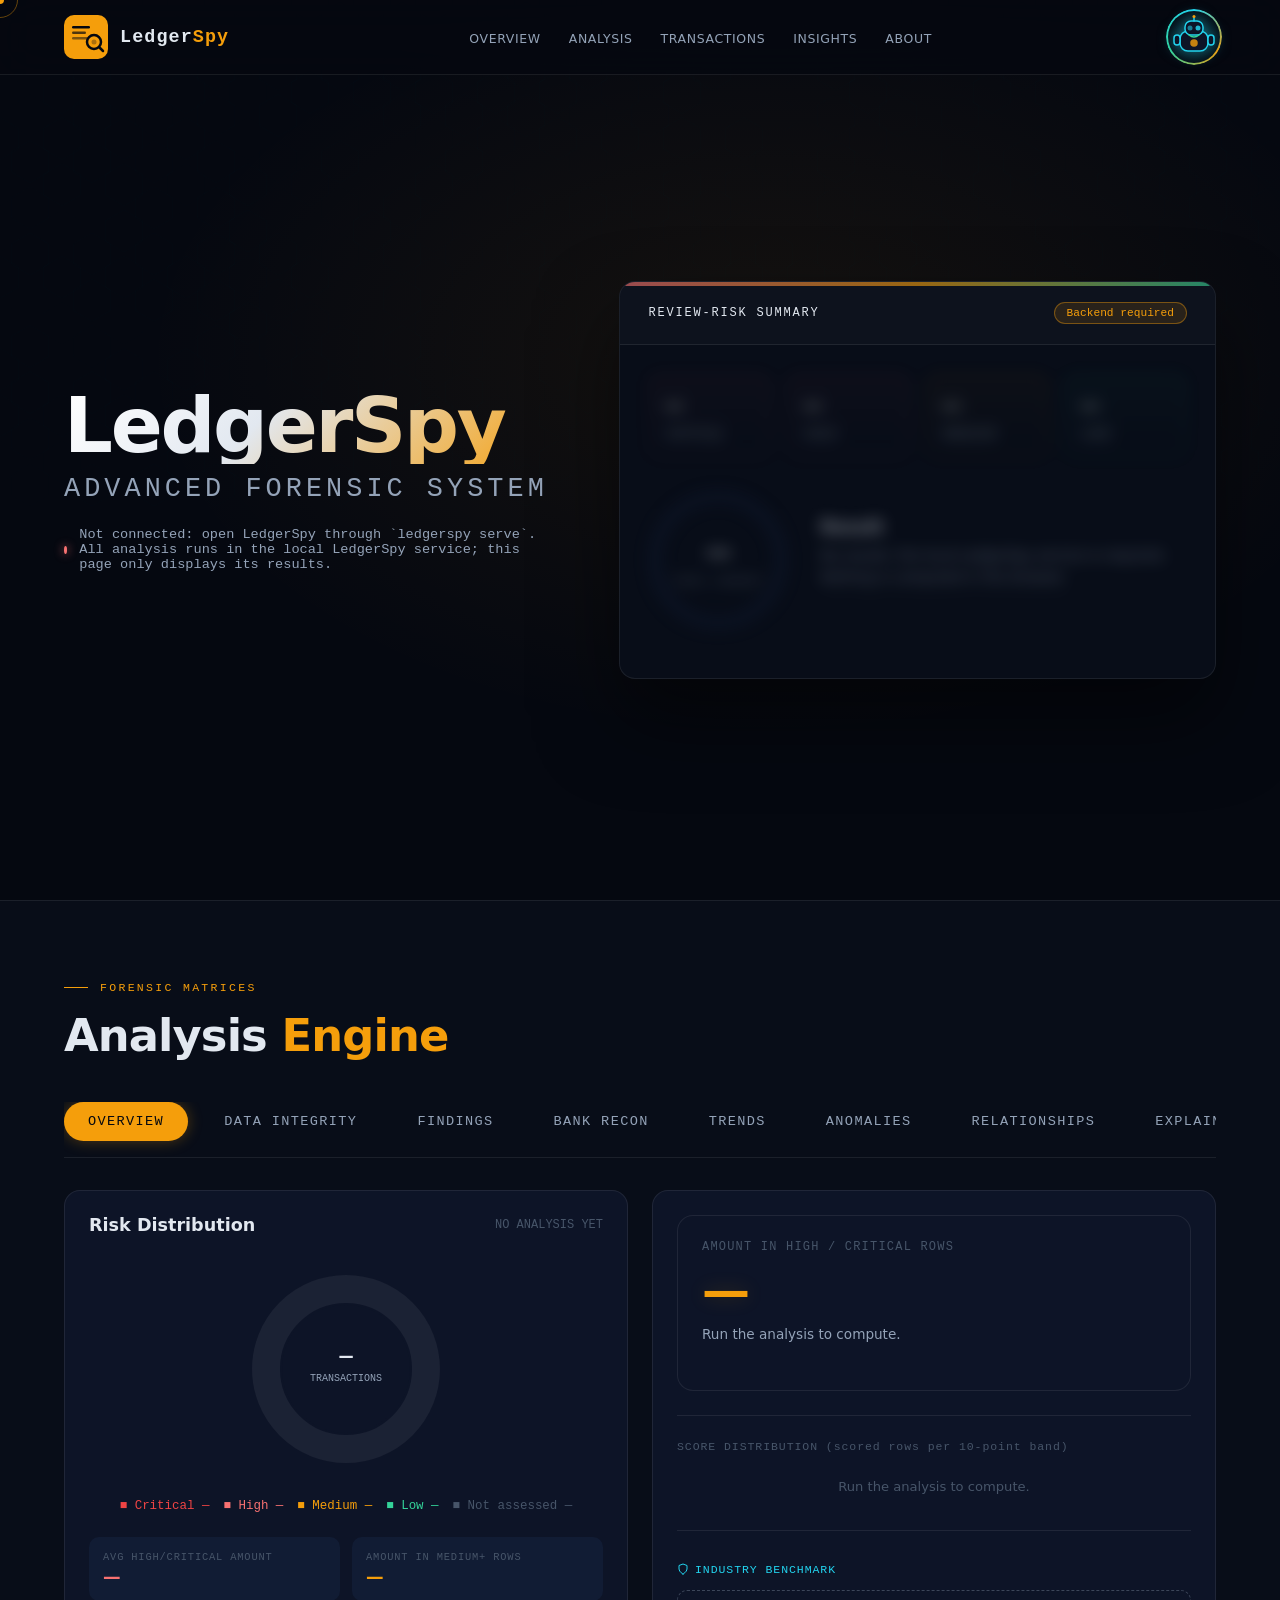
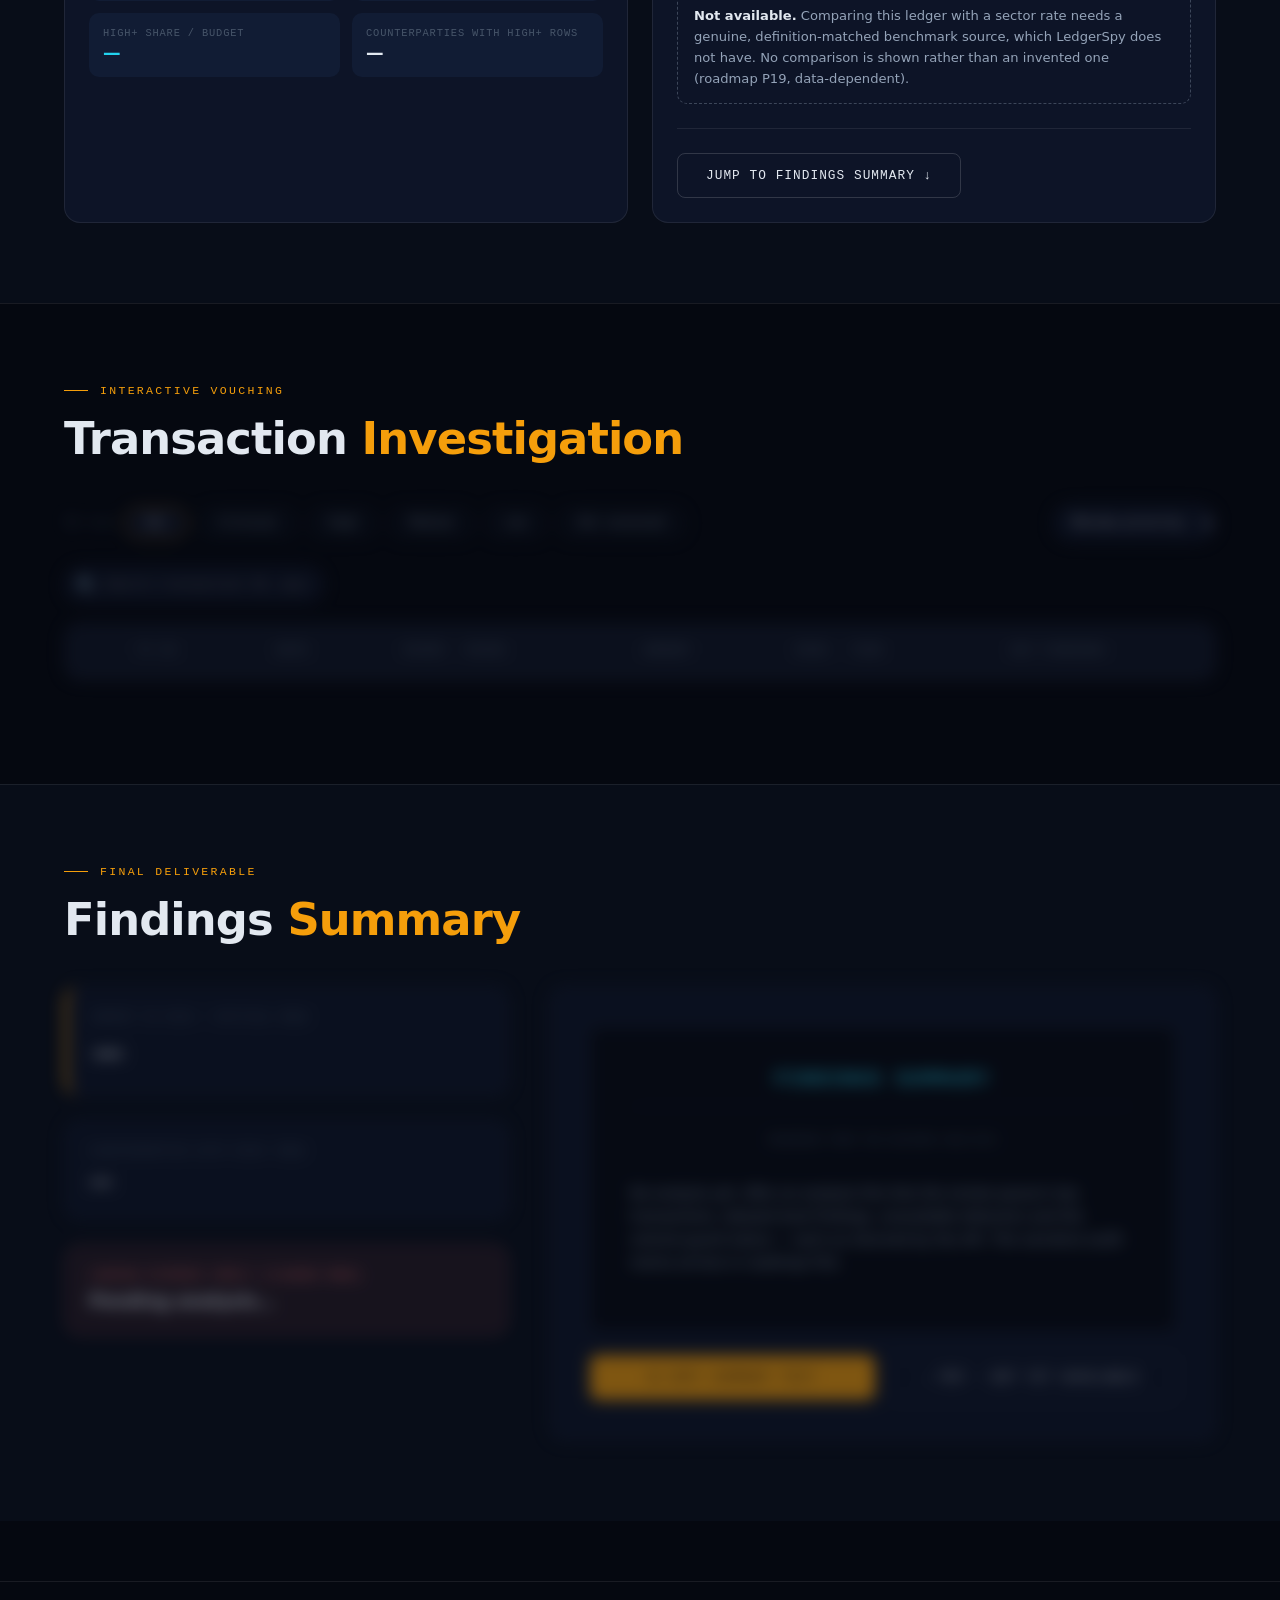
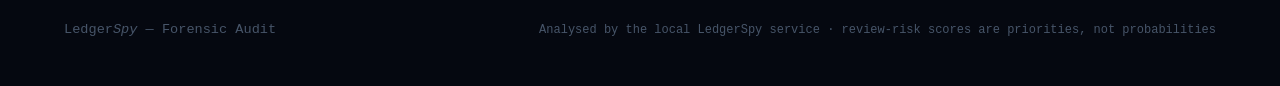
==== commit 3bce55bf: "P13: Forensic relationship graph and network analysis - ledgerspy/graph: nodes are P12 canonical ent" ====
--- a/frontend/index.html
+++ b/frontend/index.html
@@ -398,8 +398,19 @@
 
     <!-- TAB D: RELATIONSHIPS -->
     <div class="tab-content" id="tab-re">
-      <div class="na-card" style="margin-bottom:24px">
-        <strong>Entity graph not available yet.</strong> Relationship mapping (cycle detection, centrality, shell-like patterns) is roadmap P13. No network diagram is drawn. Below is counterparty-level risk from the backend: counterparties (payee for payments, payer for receipts) aggregated from their transactions, with their entity-resolution identity (P12).
+      <div class="na-card" id="re-graph-na" style="margin-bottom:24px">
+        <strong>Entity graph not available yet.</strong> The relationship graph is built by the local LedgerSpy service from the analysed dataset's payments and P12 entity resolution. Run the analysis to load it; nothing is drawn before that.
+      </div>
+      <div class="t-card" id="re-graph-card" style="margin-bottom:24px">
+        <h3>Relationship Graph <span>evidence for review, not proof</span></h3>
+        <div id="re-graph-controls" class="ls-muted"></div>
+        <div id="re-graph-summary" class="ls-muted" style="margin:8px 0"></div>
+        <div style="display:grid;grid-template-columns:minmax(0,3fr) minmax(0,2fr);gap:16px">
+          <div id="re-graph-canvas"><div class="na-inline">Run the analysis to build the graph.</div></div>
+          <div id="re-graph-detail"><div class="na-inline">Select a node, an edge or a cycle.</div></div>
+        </div>
+        <div id="re-graph-cycles" style="margin-top:16px"></div>
+        <div id="re-graph-findings" style="margin-top:16px"></div>
       </div>
       <div style="display:grid;grid-template-columns:repeat(4,1fr);gap:16px;margin-bottom:24px">
         <div style="background:var(--bg2);border:1px solid rgba(248,113,113,0.25);border-radius:12px;padding:16px">
@@ -574,6 +585,7 @@
 <script src="js/api.js"></script>
 <script src="js/ui-core.js"></script>
 <script src="js/risk-ui.js"></script>
+<script src="js/graph-ui.js"></script>
 <script src="js/chatbot-ui.js"></script>
 <script src="js/integrity-panel.js"></script>
 </body>
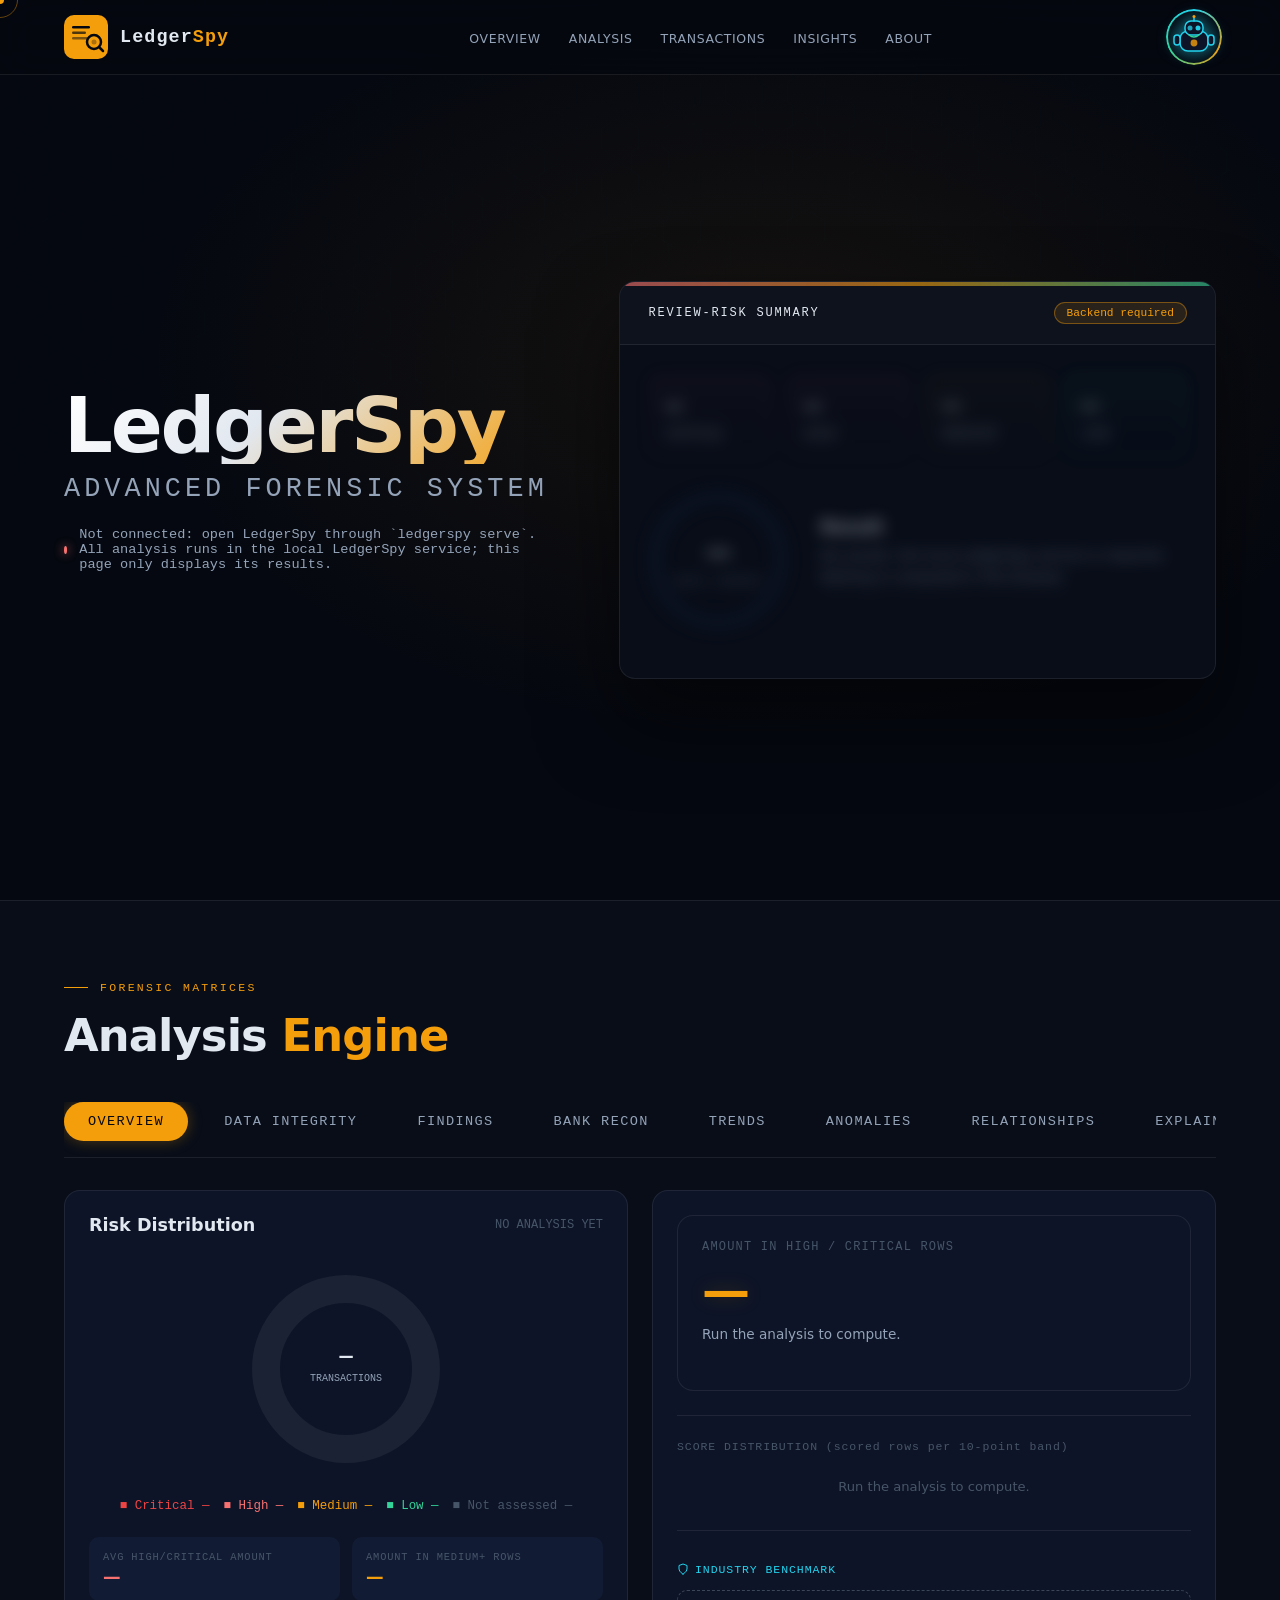
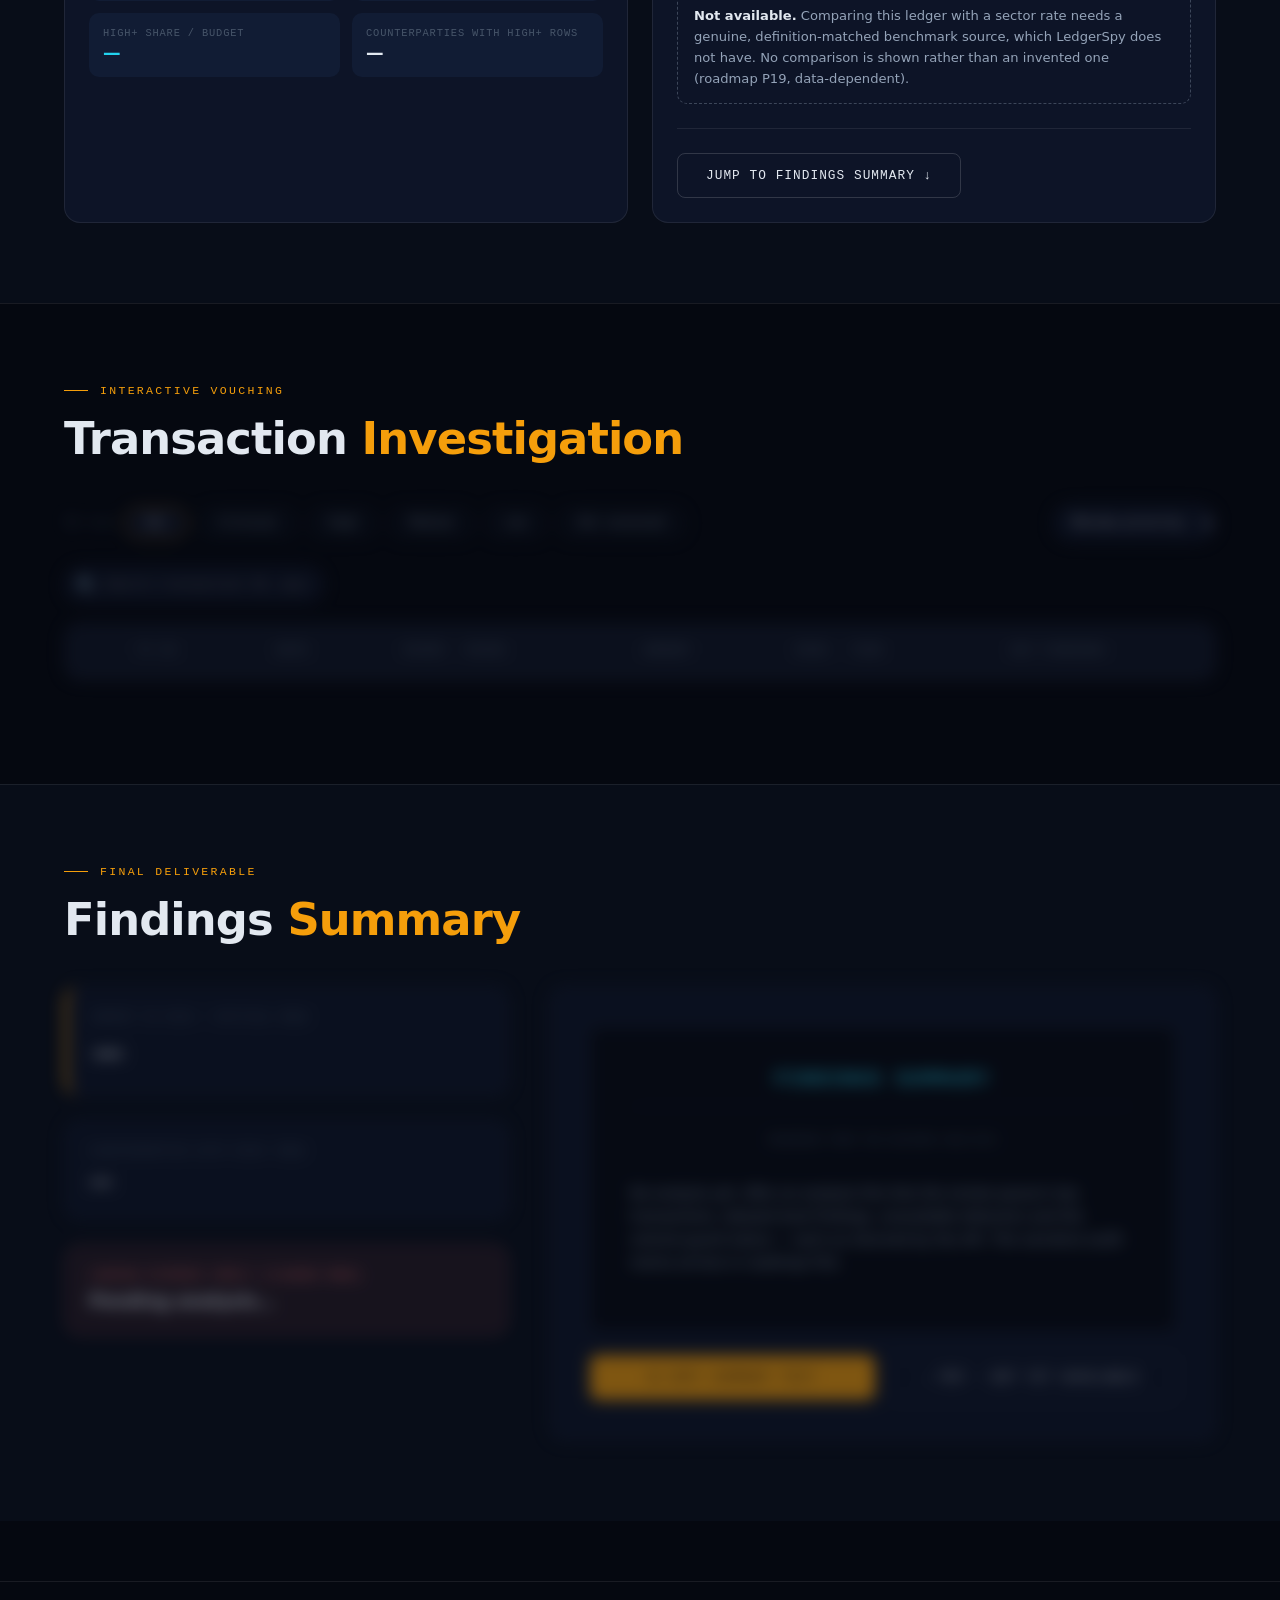
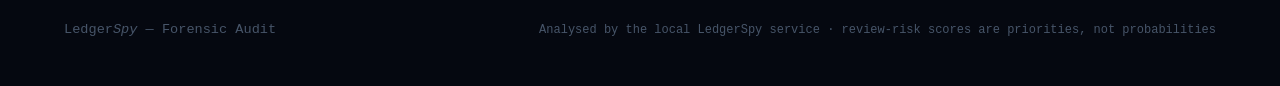
==== commit cedbab98: "P14: Bank statement reconciliation - Bank statements (CSV/XLSX) through the P3 flow: dataset kind ba" ====
--- a/frontend/index.html
+++ b/frontend/index.html
@@ -32,7 +32,7 @@
         <div class="about-feature"><div class="af-icon">📏</div><div class="af-title">Forensic rules + Benford — working</div><div class="af-desc">Ten explainable rules (duplicates, splitting, timing, dormancy, velocity…) and Benford tests with minimum-sample gating.</div></div>
         <div class="about-feature"><div class="af-icon">📈</div><div class="af-title">Statistical anomalies — working</div><div class="af-desc">Isolation Forest, peer-group robust z-scores and tail percentiles. "Unusual" is never "fraudulent".</div></div>
         <div class="about-feature"><div class="af-icon">🧮</div><div class="af-title">Review-risk score — working</div><div class="af-desc">A 0–100 review priority with an exact breakdown by signal. Not a probability of fraud: nothing is calibrated against confirmed outcomes yet.</div></div>
-        <div class="about-feature"><div class="af-icon">🕸️</div><div class="af-title">Graph, Bank Recon, Benchmarks — not yet</div><div class="af-desc">Entity resolution, relationship graph, bank reconciliation, Monte Carlo and benchmarking are on the roadmap and show "Not available" until built.</div></div>
+        <div class="about-feature"><div class="af-icon">🕸️</div><div class="af-title">Graph and Bank Recon — Benchmarks not yet</div><div class="af-desc">Entity resolution, the relationship graph and CSV/XLSX bank reconciliation run in the local service. PDF/OCR statements (P14b), Monte Carlo and benchmarking are on the roadmap and show "Not available" until built.</div></div>
       </div>
     </div>
 
@@ -238,16 +238,30 @@
       </div>
     </div>
 
-    <!-- TAB: BANK RECONCILIATION -->
+    <!-- TAB: BANK RECONCILIATION (P14, backend). Filled by js/recon-ui.js from /api/reconciliation only. -->
     <div class="tab-content" id="tab-bsr">
+       <div class="t-card" id="bsr-app" style="margin-bottom:24px">
+         <h3>Bank Statement Reconciliation <span>P14 · ledger vs statement, computed by ledgerspy</span></h3>
+         <div id="bsr-pickers"><div class="na-inline">Loading datasets…</div></div>
+         <div class="ls-muted" id="bsr-msg" role="status"></div>
+         <div id="bsr-setup"></div>
+         <div class="na-card" id="bsr-p14b" style="margin-top:12px">
+           <strong>Scanned PDF / OCR statements: coming in P14b.</strong> Only CSV and XLSX bank statements can be imported now; PDF statements (text or scanned) are not read and are never simulated.
+         </div>
+       </div>
        <div class="t-card" style="margin-bottom:24px">
-         <div style="display:flex;justify-content:space-between;align-items:center">
-           <h3>Bank Statement Reconciliation <span>Ledger vs Statement</span></h3>
-           <button class="btn btn-secondary" id="btn-run-recon" style="padding:6px 16px;font-size:0.75rem" disabled title="Not yet implemented (roadmap P14)">Recon — not yet available</button>
-         </div>
-         <div class="na-card" style="margin-top:12px">
-           <strong>Not available yet.</strong> Bank statement reconciliation needs a bank statement file (date, description, debit/credit, reference) and matching logic, which arrive in roadmap P14. It will match ledger entries to statement lines by amount, date tolerance, reference and payee. No simulated matches are shown.
-         </div>
+         <h3>Reconciliation summary <span>counts and amounts per currency from the backend</span></h3>
+         <div id="bsr-summary"><div class="na-inline">No reconciliation run yet. Choose a ledger and a bank statement, confirm the scope and run it.</div></div>
+       </div>
+       <div class="t-card" id="bsr-results-card" hidden style="margin-bottom:24px">
+         <h3>Results <span>every ledger row and bank line appears exactly once</span></h3>
+         <div id="bsr-filters"></div>
+         <div id="bsr-results"></div>
+         <div id="bsr-detail" style="margin-top:12px"></div>
+       </div>
+       <div class="t-card">
+         <h3>Balances, duplicates and findings <span>separate evidence family; P9 scores unchanged</span></h3>
+         <div id="bsr-side"><div class="na-inline">Run a reconciliation to show the balance check, duplicate candidates and findings.</div></div>
        </div>
     </div>
 
@@ -586,6 +600,7 @@
 <script src="js/ui-core.js"></script>
 <script src="js/risk-ui.js"></script>
 <script src="js/graph-ui.js"></script>
+<script src="js/recon-ui.js"></script>
 <script src="js/chatbot-ui.js"></script>
 <script src="js/integrity-panel.js"></script>
 </body>
--- a/frontend/css/main.css
+++ b/frontend/css/main.css
@@ -361,3 +361,8 @@
 .ls-bar-v{width:60px;text-align:right;font-family:var(--mono)}
 .ls-mapping td,.ls-mapping th{padding:6px 10px;font-size:0.78rem}
 .detail-content.ls-detail{grid-template-columns:1fr}
+
+/* P14 reconciliation status counters */
+.bsr-stats{display:flex;flex-wrap:wrap;gap:10px;margin:10px 0}
+.bsr-stat{background:var(--bg3);border-radius:10px;padding:10px 12px;min-width:120px}
+.bsr-stat-n{font-family:var(--mono);font-size:1.1rem;font-weight:700;margin-top:6px;color:var(--txt)}
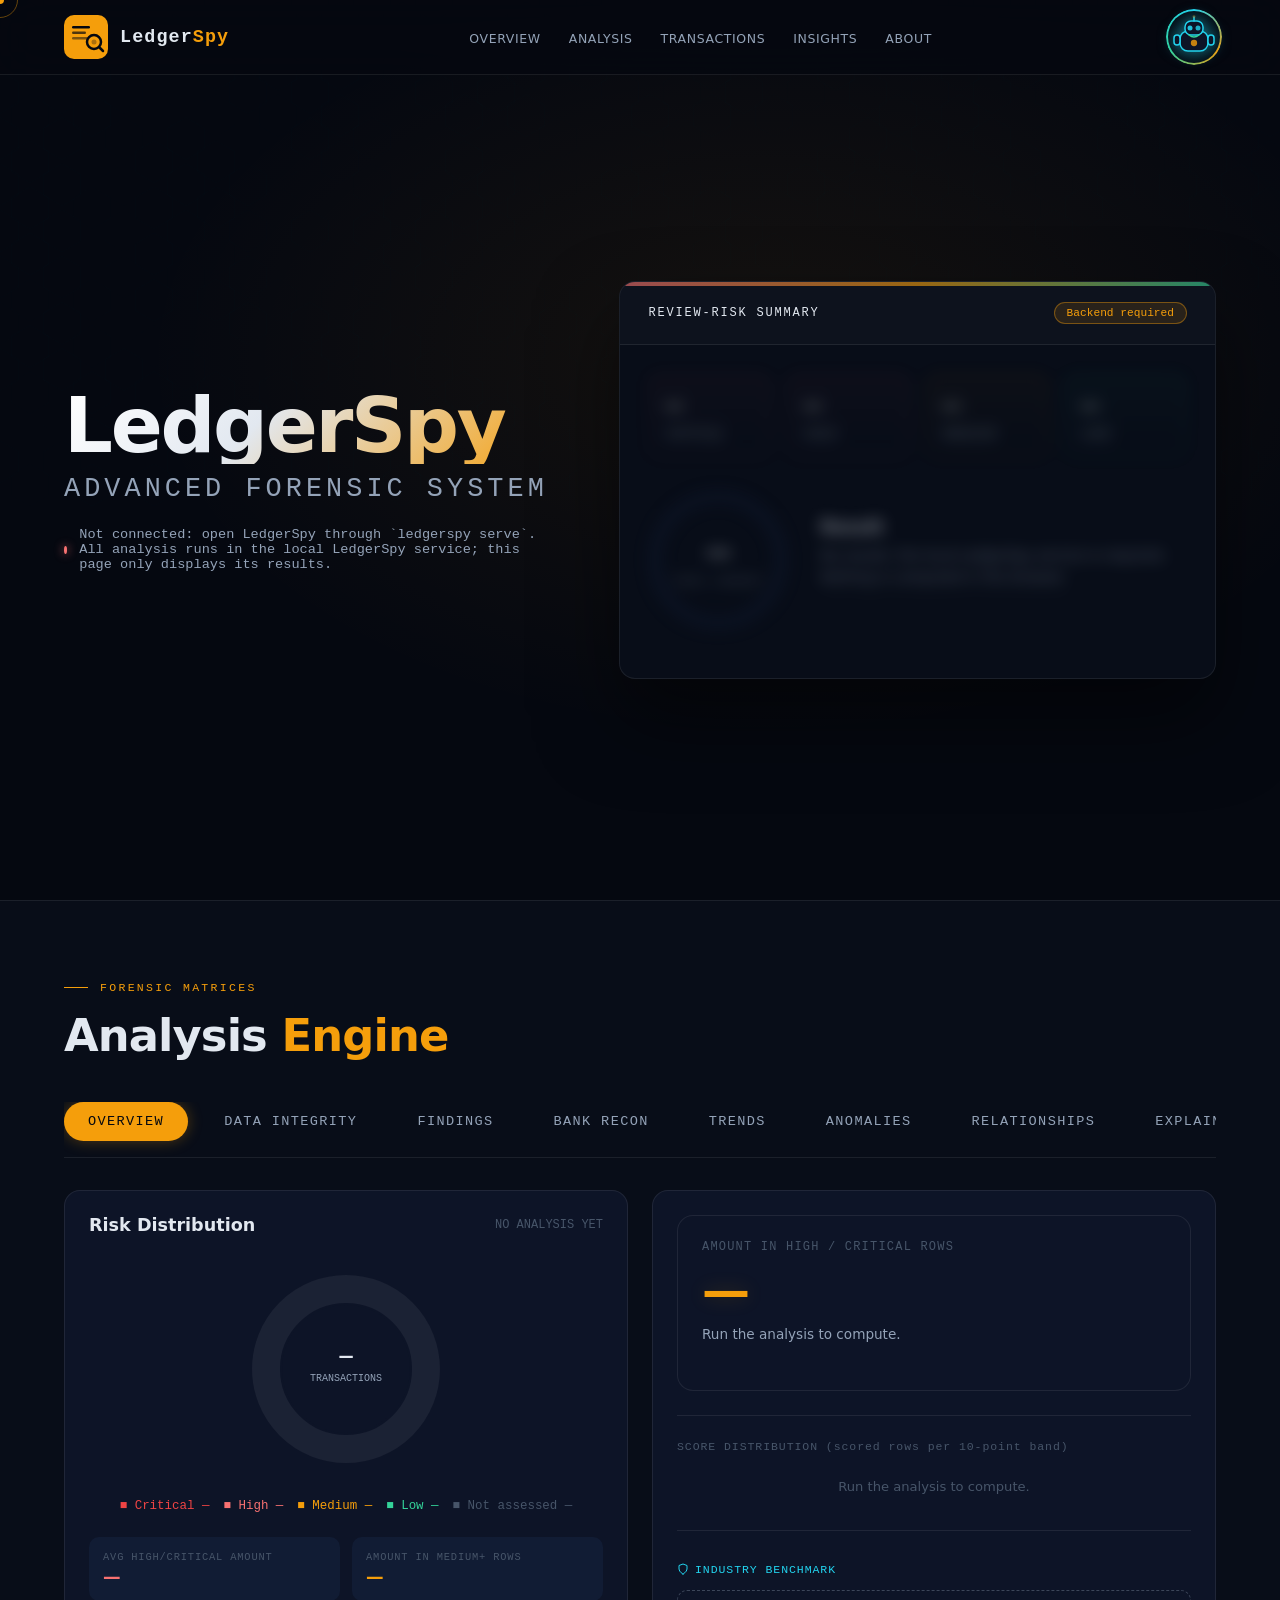
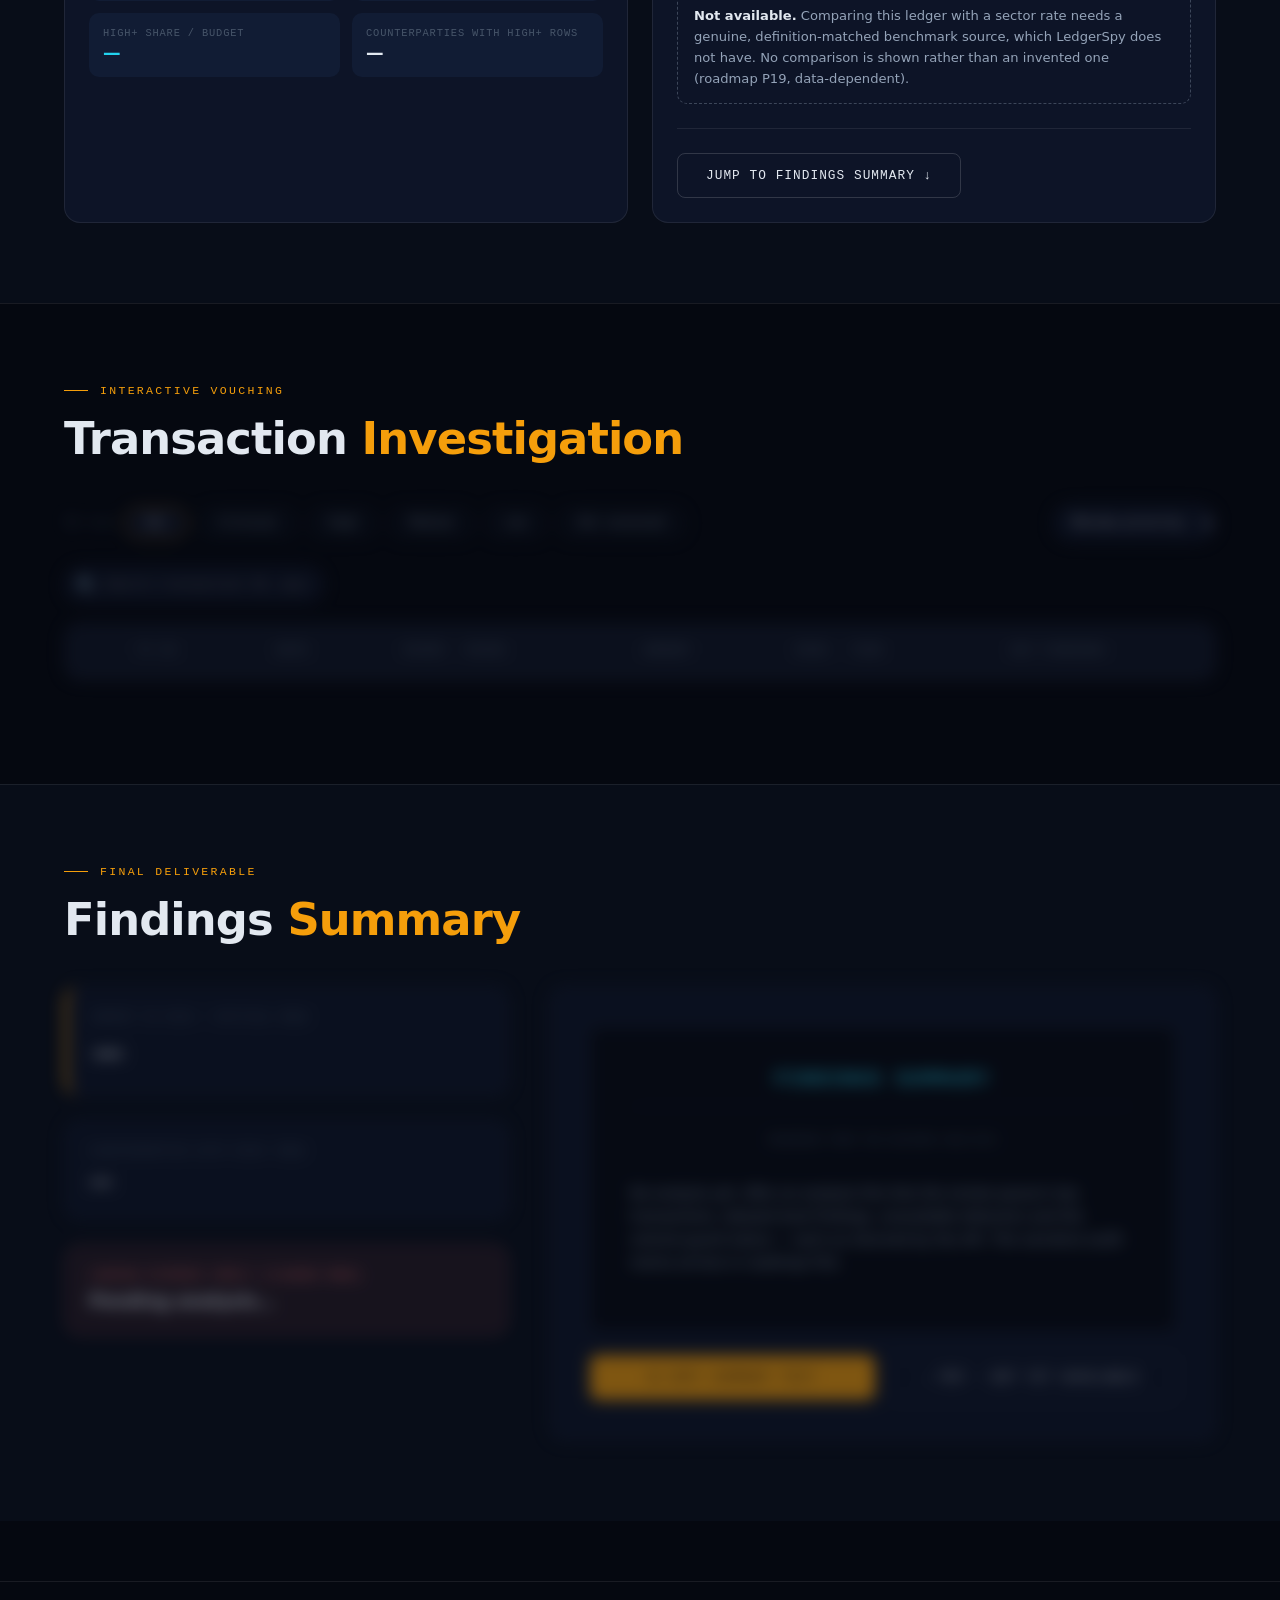
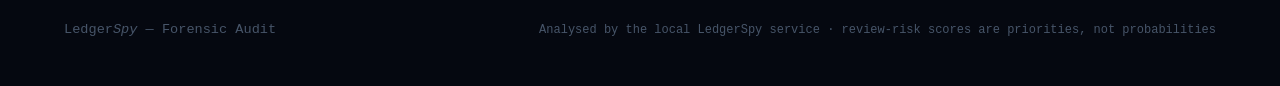
==== commit 0f0b6bc7: "P14b: PDF bank statements and local OCR - PDF statements through the P3 upload/evidence flow (kind=b" ====
--- a/frontend/index.html
+++ b/frontend/index.html
@@ -32,7 +32,7 @@
         <div class="about-feature"><div class="af-icon">📏</div><div class="af-title">Forensic rules + Benford — working</div><div class="af-desc">Ten explainable rules (duplicates, splitting, timing, dormancy, velocity…) and Benford tests with minimum-sample gating.</div></div>
         <div class="about-feature"><div class="af-icon">📈</div><div class="af-title">Statistical anomalies — working</div><div class="af-desc">Isolation Forest, peer-group robust z-scores and tail percentiles. "Unusual" is never "fraudulent".</div></div>
         <div class="about-feature"><div class="af-icon">🧮</div><div class="af-title">Review-risk score — working</div><div class="af-desc">A 0–100 review priority with an exact breakdown by signal. Not a probability of fraud: nothing is calibrated against confirmed outcomes yet.</div></div>
-        <div class="about-feature"><div class="af-icon">🕸️</div><div class="af-title">Graph and Bank Recon — Benchmarks not yet</div><div class="af-desc">Entity resolution, the relationship graph and CSV/XLSX bank reconciliation run in the local service. PDF/OCR statements (P14b), Monte Carlo and benchmarking are on the roadmap and show "Not available" until built.</div></div>
+        <div class="about-feature"><div class="af-icon">🕸️</div><div class="af-title">Graph and Bank Recon — Benchmarks not yet</div><div class="af-desc">Entity resolution, the relationship graph and bank reconciliation (CSV, XLSX and PDF statements with local OCR and review) run in the local service. Monte Carlo and benchmarking are on the roadmap and show "Not available" until built.</div></div>
       </div>
     </div>
 
@@ -245,8 +245,9 @@
          <div id="bsr-pickers"><div class="na-inline">Loading datasets…</div></div>
          <div class="ls-muted" id="bsr-msg" role="status"></div>
          <div id="bsr-setup"></div>
-         <div class="na-card" id="bsr-p14b" style="margin-top:12px">
-           <strong>Scanned PDF / OCR statements: coming in P14b.</strong> Only CSV and XLSX bank statements can be imported now; PDF statements (text or scanned) are not read and are never simulated.
+         <div class="t-card" id="bsr-p14b" style="margin-top:12px">
+           <strong>PDF statements (P14b):</strong> text PDFs are read locally; scanned pages need the local OCR engine. Every extracted row keeps its page, position and source text, and uncertain rows must be reviewed before the statement is confirmed.
+           <div class="ls-muted" id="bsr-pdf-status">Checking the local OCR engine…</div>
          </div>
        </div>
        <div class="t-card" style="margin-bottom:24px">
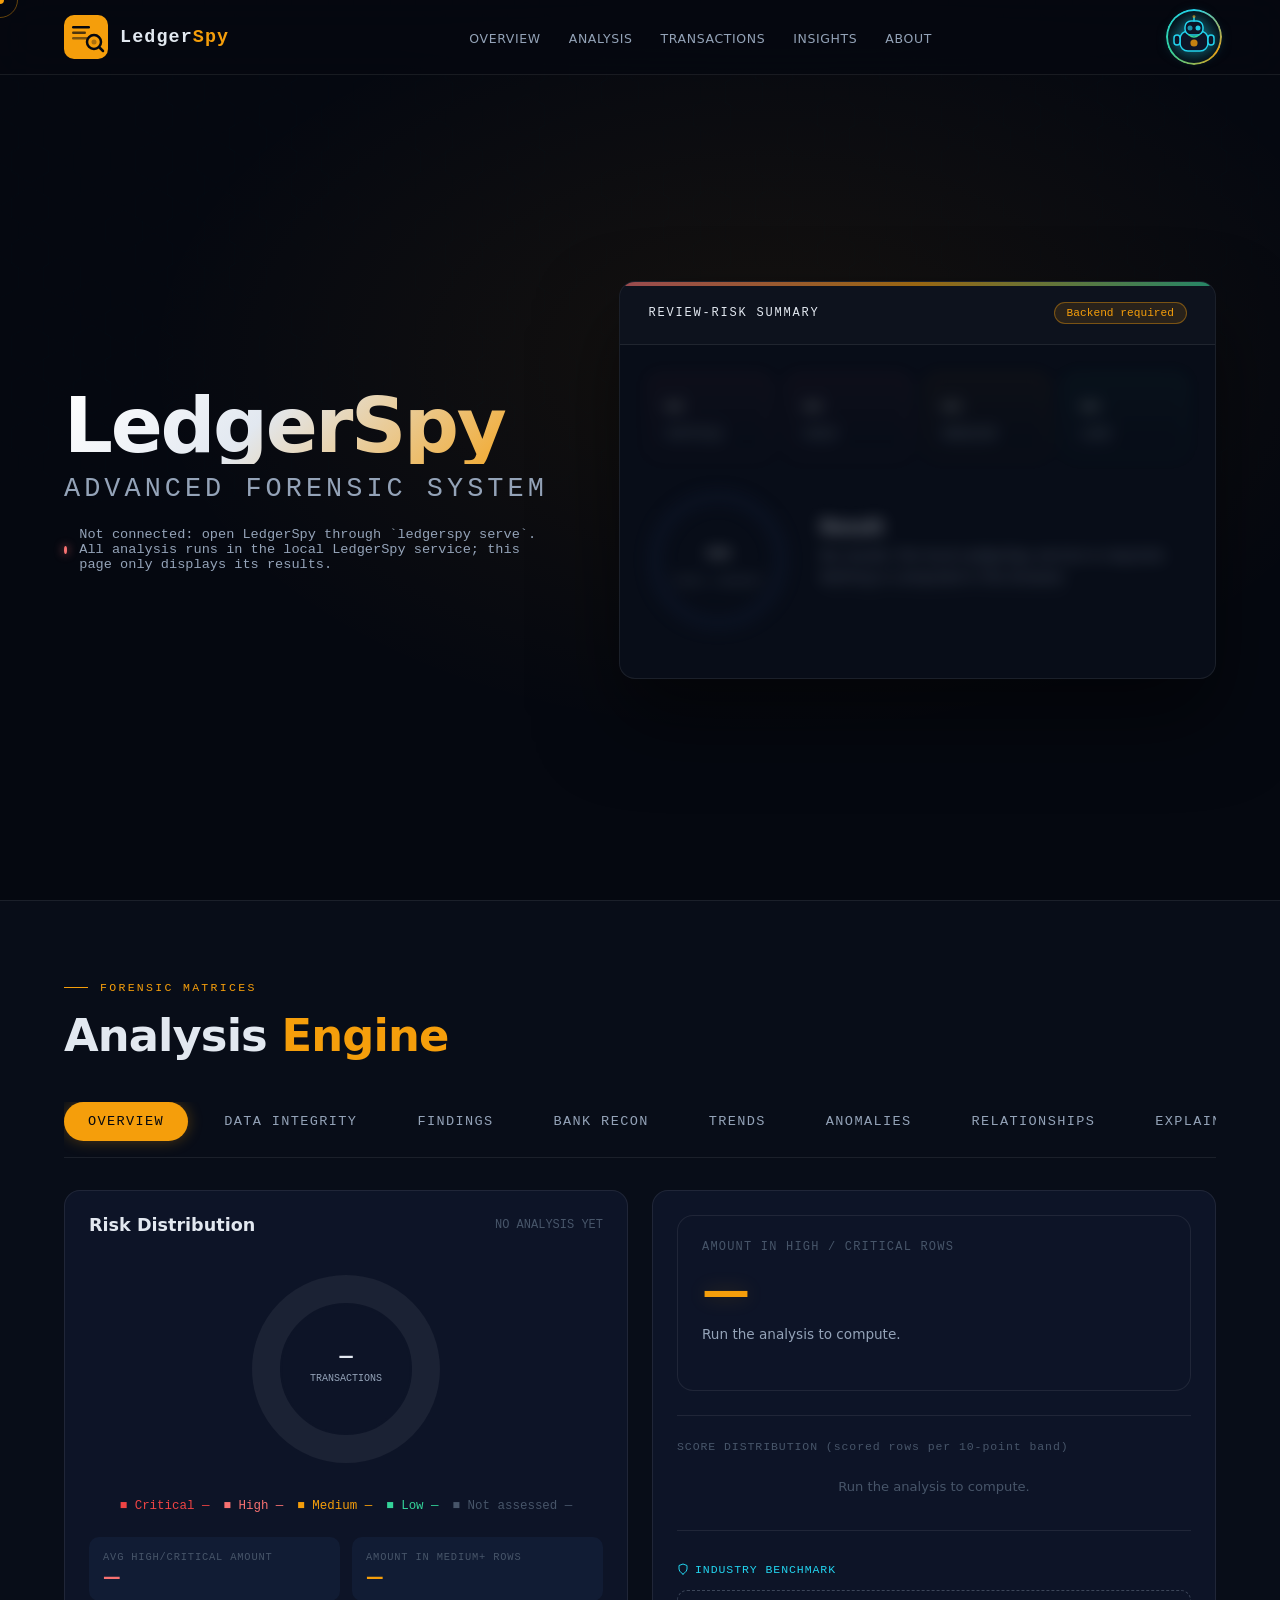
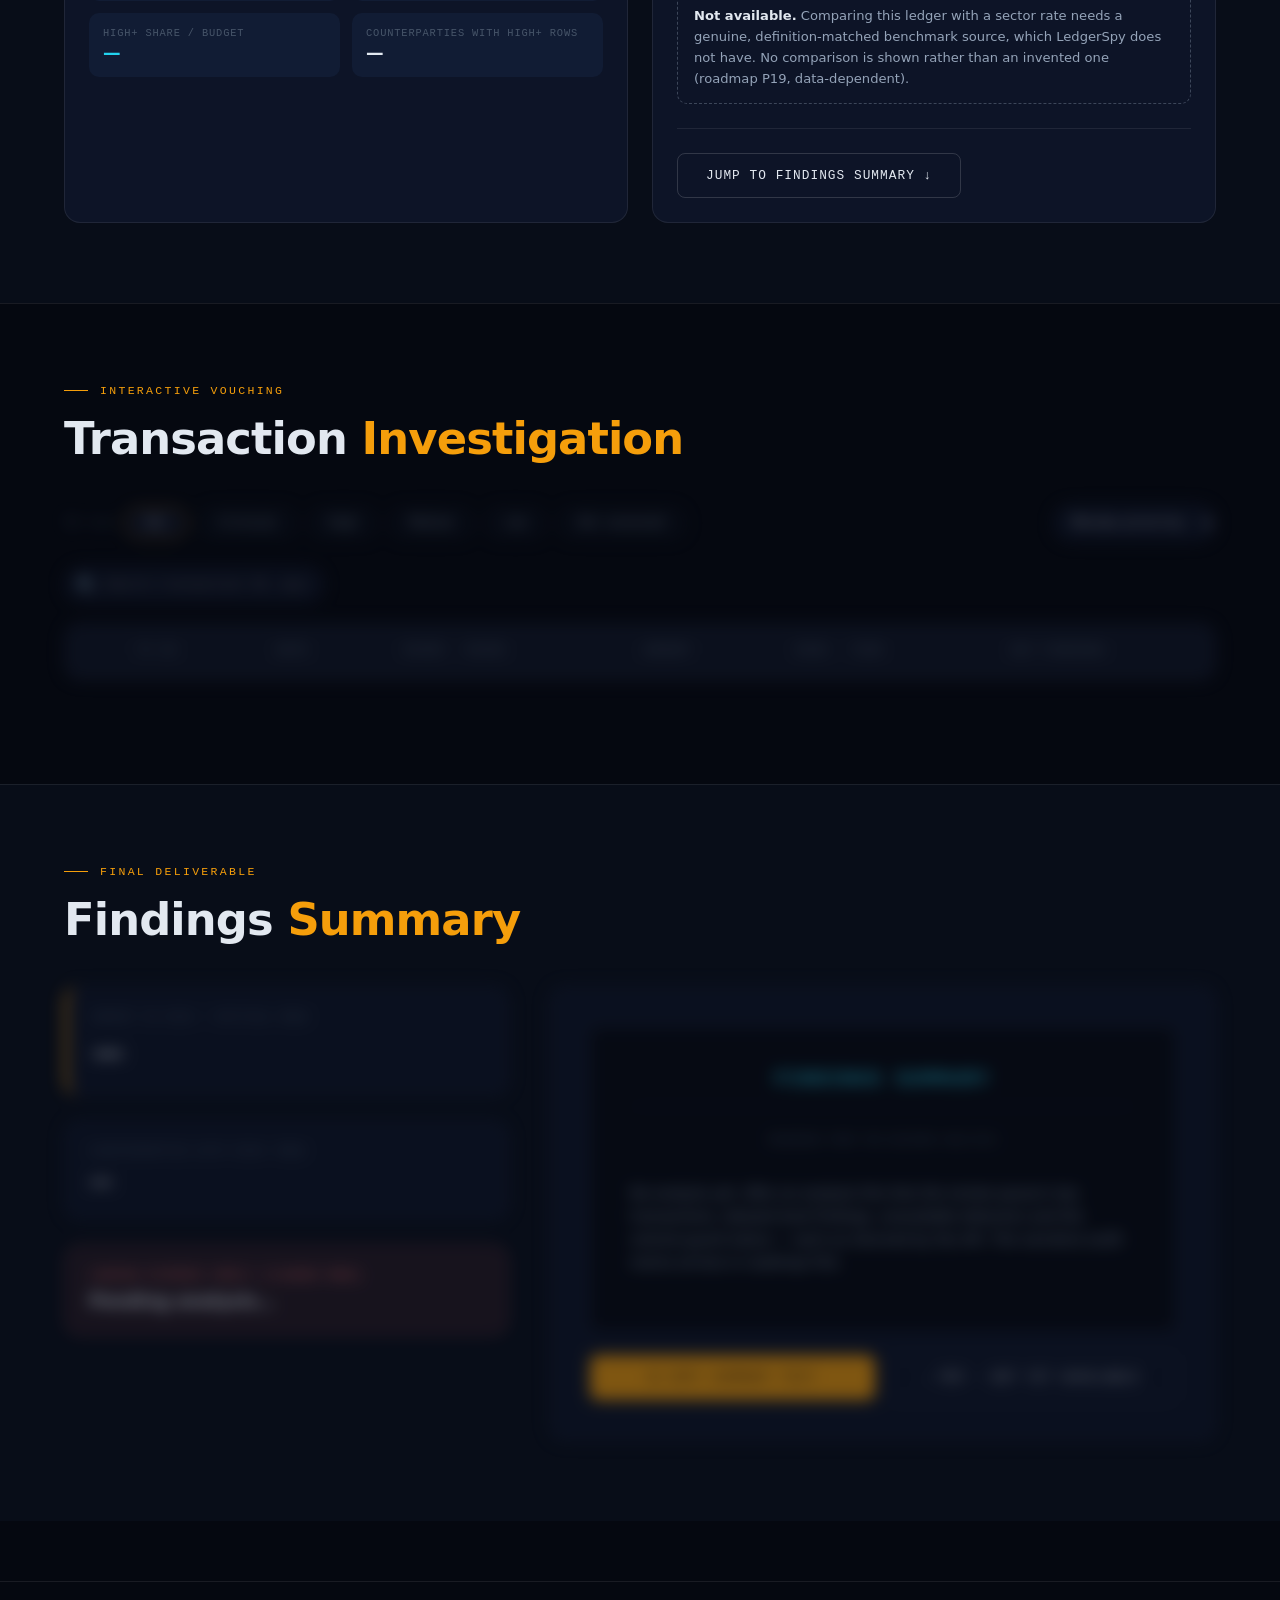
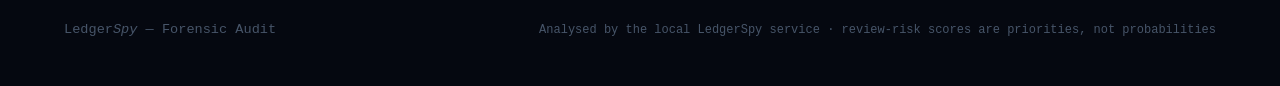
==== commit 0deb52cc: "P15: Investigation workflow, cases and evidence - Investigations (IV-) inside an engagement case wit" ====
--- a/frontend/index.html
+++ b/frontend/index.html
@@ -207,6 +207,7 @@
       <button class="tab-btn" onclick="switchTab('tab-an', this)">Anomalies</button>
       <button class="tab-btn" onclick="switchTab('tab-re', this)">Relationships</button>
       <button class="tab-btn" onclick="switchTab('tab-ex', this)">Explainability</button>
+      <button class="tab-btn" onclick="switchTab('tab-iv', this)">Investigations</button>
     </div>
 
     <!-- TAB: DATA INTEGRITY (P4, backend) -->
@@ -451,6 +452,20 @@
       </div>
     </div>
 
+    <!-- TAB: INVESTIGATIONS (P15, backend). Filled by js/investigations-ui.js from /api/investigations only. -->
+    <div class="tab-content" id="tab-iv">
+       <div class="t-card" id="iv-app" style="margin-bottom:24px">
+         <h3>Investigations <span>P15 · cases, evidence, analyst decisions</span></h3>
+         <div class="ls-muted">Automated findings are indicators that require review, not proof of fraud. Analyst decisions are recorded assessments with a rationale; they never change an automated finding, a risk score or source data.</div>
+         <div id="iv-controls" style="margin-top:10px"></div>
+         <div class="ls-muted" id="iv-msg" role="status"></div>
+         <div id="iv-list"><div class="na-inline">Loading investigations…</div></div>
+       </div>
+       <div class="t-card">
+         <div id="iv-detail"><div class="na-inline">Open or create an investigation.</div></div>
+       </div>
+    </div>
+
     <!-- TAB E: EXPLAINABILITY -->
     <div class="tab-content" id="tab-ex">
       <div class="t-card" style="max-width:920px;margin:0 auto">
@@ -602,6 +617,7 @@
 <script src="js/risk-ui.js"></script>
 <script src="js/graph-ui.js"></script>
 <script src="js/recon-ui.js"></script>
+<script src="js/investigations-ui.js"></script>
 <script src="js/chatbot-ui.js"></script>
 <script src="js/integrity-panel.js"></script>
 </body>
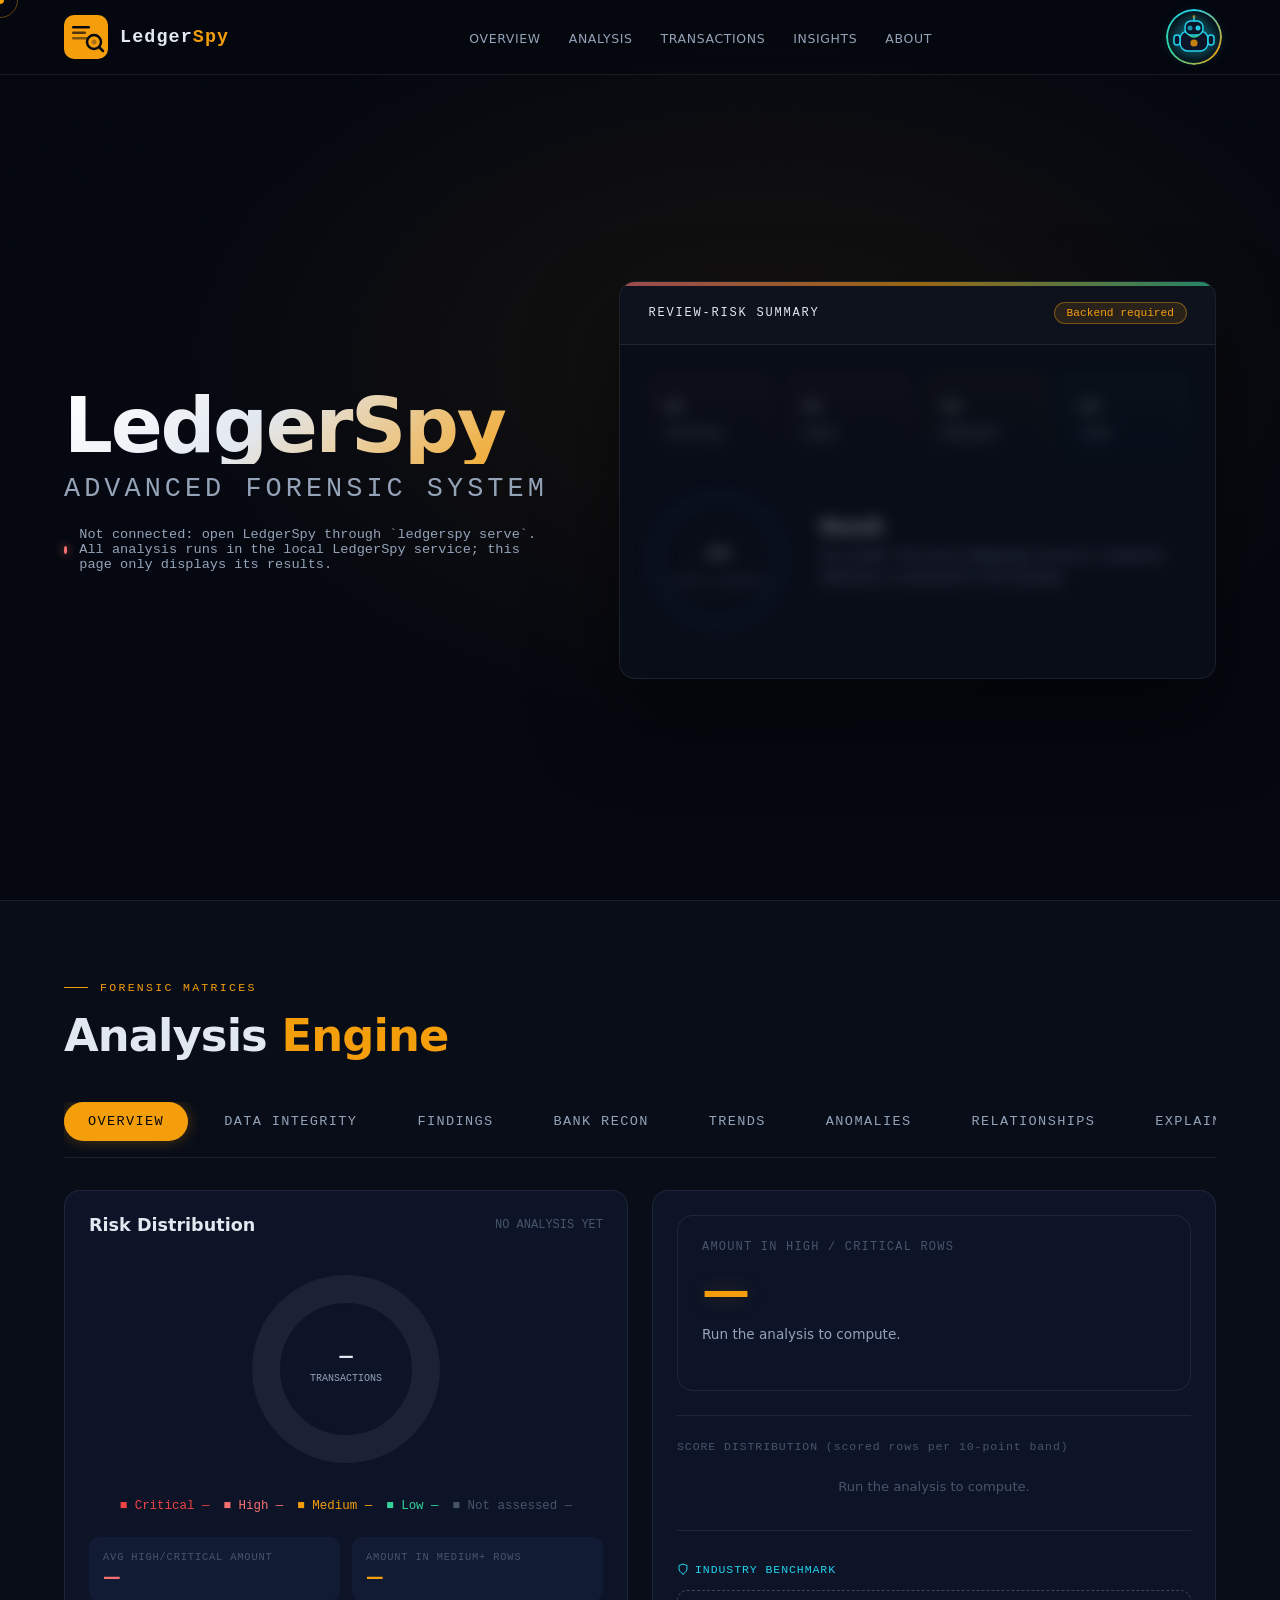
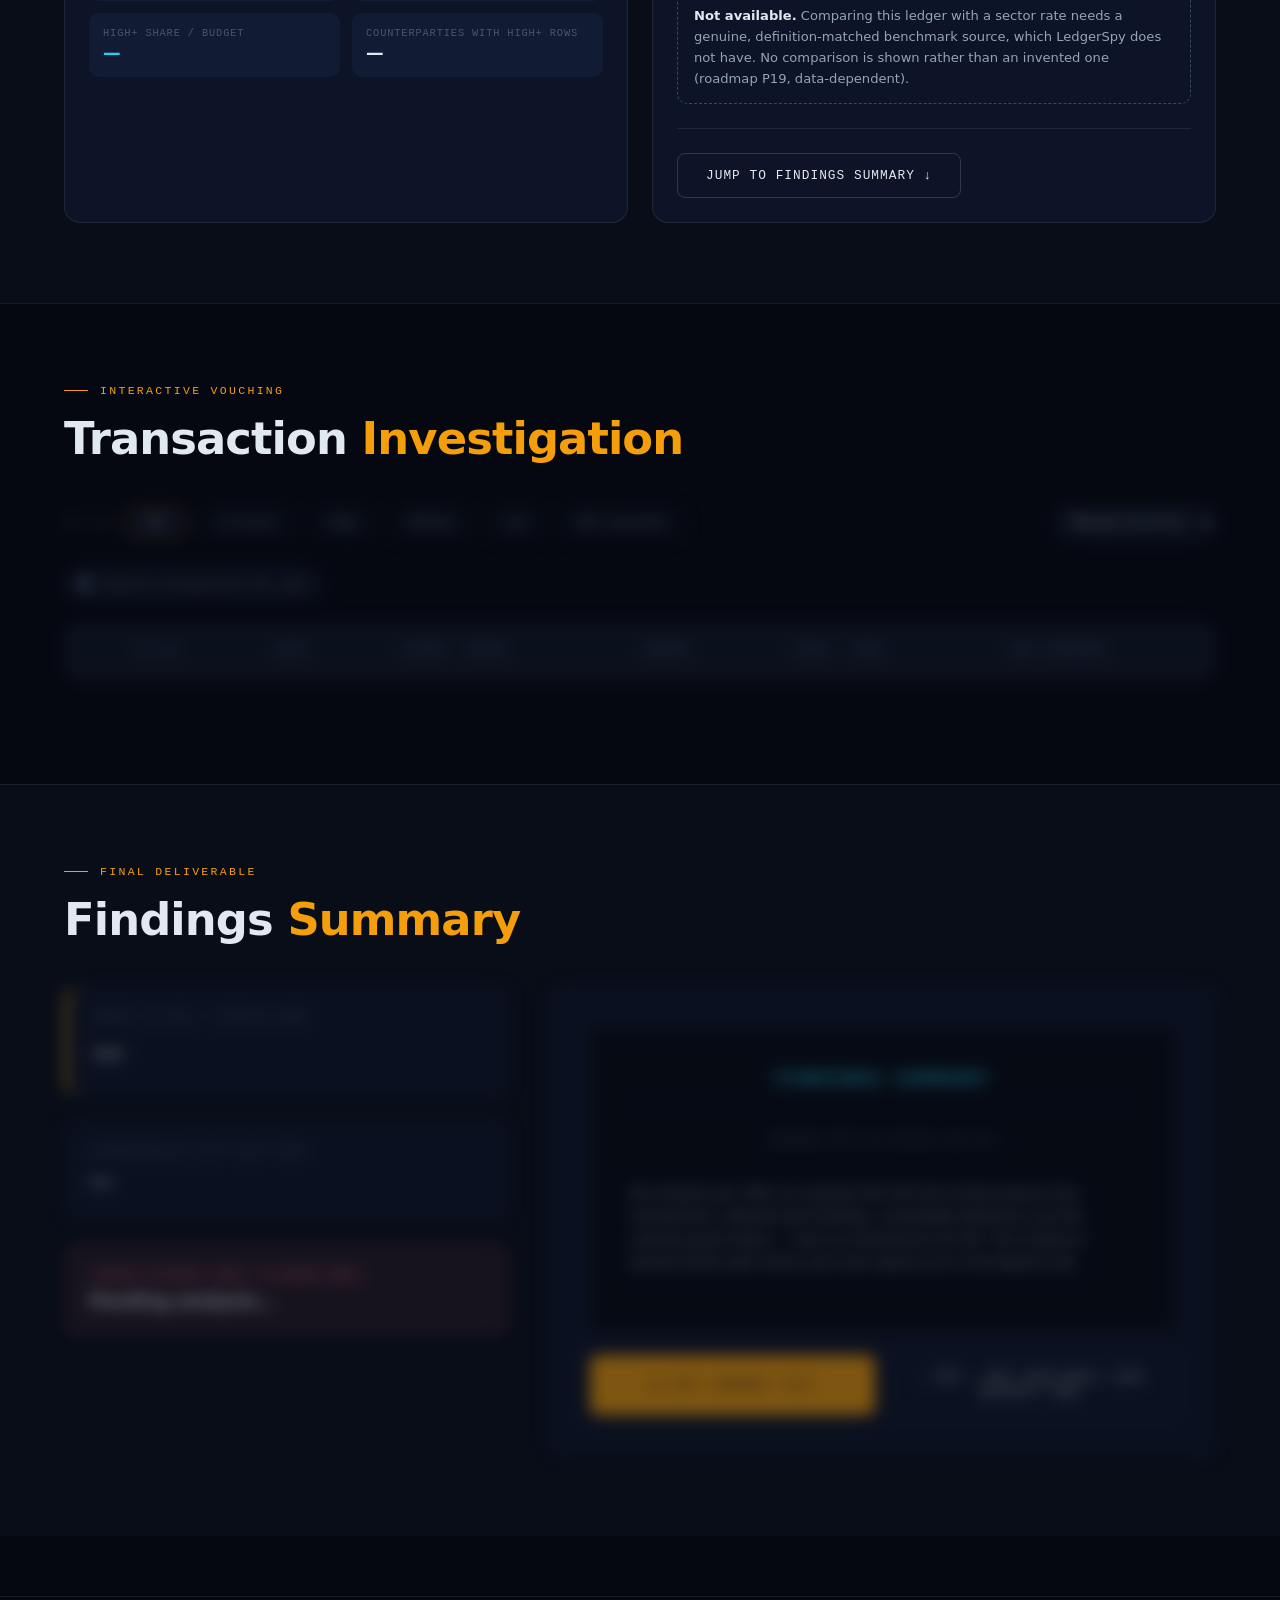
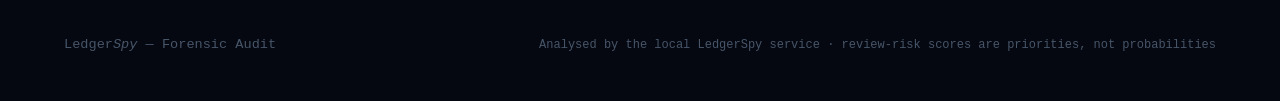
==== commit 92fb332b: "P16: Audit reporting and evidence-backed memos - Case investigation reports, bank reconciliation rep" ====
--- a/frontend/index.html
+++ b/frontend/index.html
@@ -208,6 +208,7 @@
       <button class="tab-btn" onclick="switchTab('tab-re', this)">Relationships</button>
       <button class="tab-btn" onclick="switchTab('tab-ex', this)">Explainability</button>
       <button class="tab-btn" onclick="switchTab('tab-iv', this)">Investigations</button>
+      <button class="tab-btn" onclick="switchTab('tab-rep', this)">Reports</button>
     </div>
 
     <!-- TAB: DATA INTEGRITY (P4, backend) -->
@@ -466,6 +467,23 @@
        </div>
     </div>
 
+    <!-- TAB: REPORTS (P16, backend). Filled by js/reports-ui.js from /api/reports only. -->
+    <div class="tab-content" id="tab-rep">
+       <div class="t-card" id="rep-app" style="margin-bottom:24px">
+         <h3>Audit Reports <span>P16 · case reports, reconciliation reports, draft memos, evidence manifests</span></h3>
+         <div class="ls-muted">Reports are built from the stored records only. Automated findings are indicators that require review, not proof of fraud; analyst assessments and conclusions are reproduced as recorded. Every claim lists its records and evidence hashes; stale, changed or unconfirmed sources are flagged.</div>
+         <div id="rep-controls" style="margin-top:10px"><div class="na-inline">Loading…</div></div>
+         <div class="ls-muted" id="rep-msg" role="status"></div>
+       </div>
+       <div class="t-card" style="margin-bottom:24px">
+         <div id="rep-preview-body"><div class="na-inline">Choose a report and press Preview.</div></div>
+       </div>
+       <div class="t-card">
+         <h3>Stored reports <span>versioned · hash-checked</span></h3>
+         <div id="rep-list"><div class="na-inline">Loading…</div></div>
+       </div>
+    </div>
+
     <!-- TAB E: EXPLAINABILITY -->
     <div class="tab-content" id="tab-ex">
       <div class="t-card" style="max-width:920px;margin:0 auto">
@@ -595,11 +613,11 @@
       <div class="report-doc" id="print-doc">
         <h1>Findings Summary</h1>
         <p style="text-align:center;font-family:var(--mono);font-size:0.7rem;margin-bottom:32px;color:var(--txt3)">RENDERED FROM THE BACKEND ANALYSIS</p>
-        <p>No analysis yet. After an analysis this lists the review queue's top transactions, dataset-level findings, unavailable detectors and the volume-guard status — each as returned by the API. The narrative audit memo arrives in roadmap P16.</p>
+        <p>No analysis yet. After an analysis this lists the review queue's top transactions, dataset-level findings, unavailable detectors and the volume-guard status — each as returned by the API. The evidence-backed draft audit memo and case reports are in the Reports tab.</p>
       </div>
       <div style="display:flex;gap:12px">
         <button class="btn btn-primary" style="flex:1" id="memo-copy-btn" disabled>⧉ Copy Summary Text</button>
-        <button class="btn btn-secondary" style="flex:1" disabled title="Not yet implemented — PDF generation arrives in roadmap P16">↓ PDF — not yet available</button>
+        <button class="btn btn-secondary" style="flex:1" disabled title="PDF export is not built (no PDF library is installed); the Reports tab exports HTML, Markdown and JSON">↓ PDF — not available (see Reports tab)</button>
       </div>
     </div>
   </div>
@@ -618,6 +636,7 @@
 <script src="js/graph-ui.js"></script>
 <script src="js/recon-ui.js"></script>
 <script src="js/investigations-ui.js"></script>
+<script src="js/reports-ui.js"></script>
 <script src="js/chatbot-ui.js"></script>
 <script src="js/integrity-panel.js"></script>
 </body>
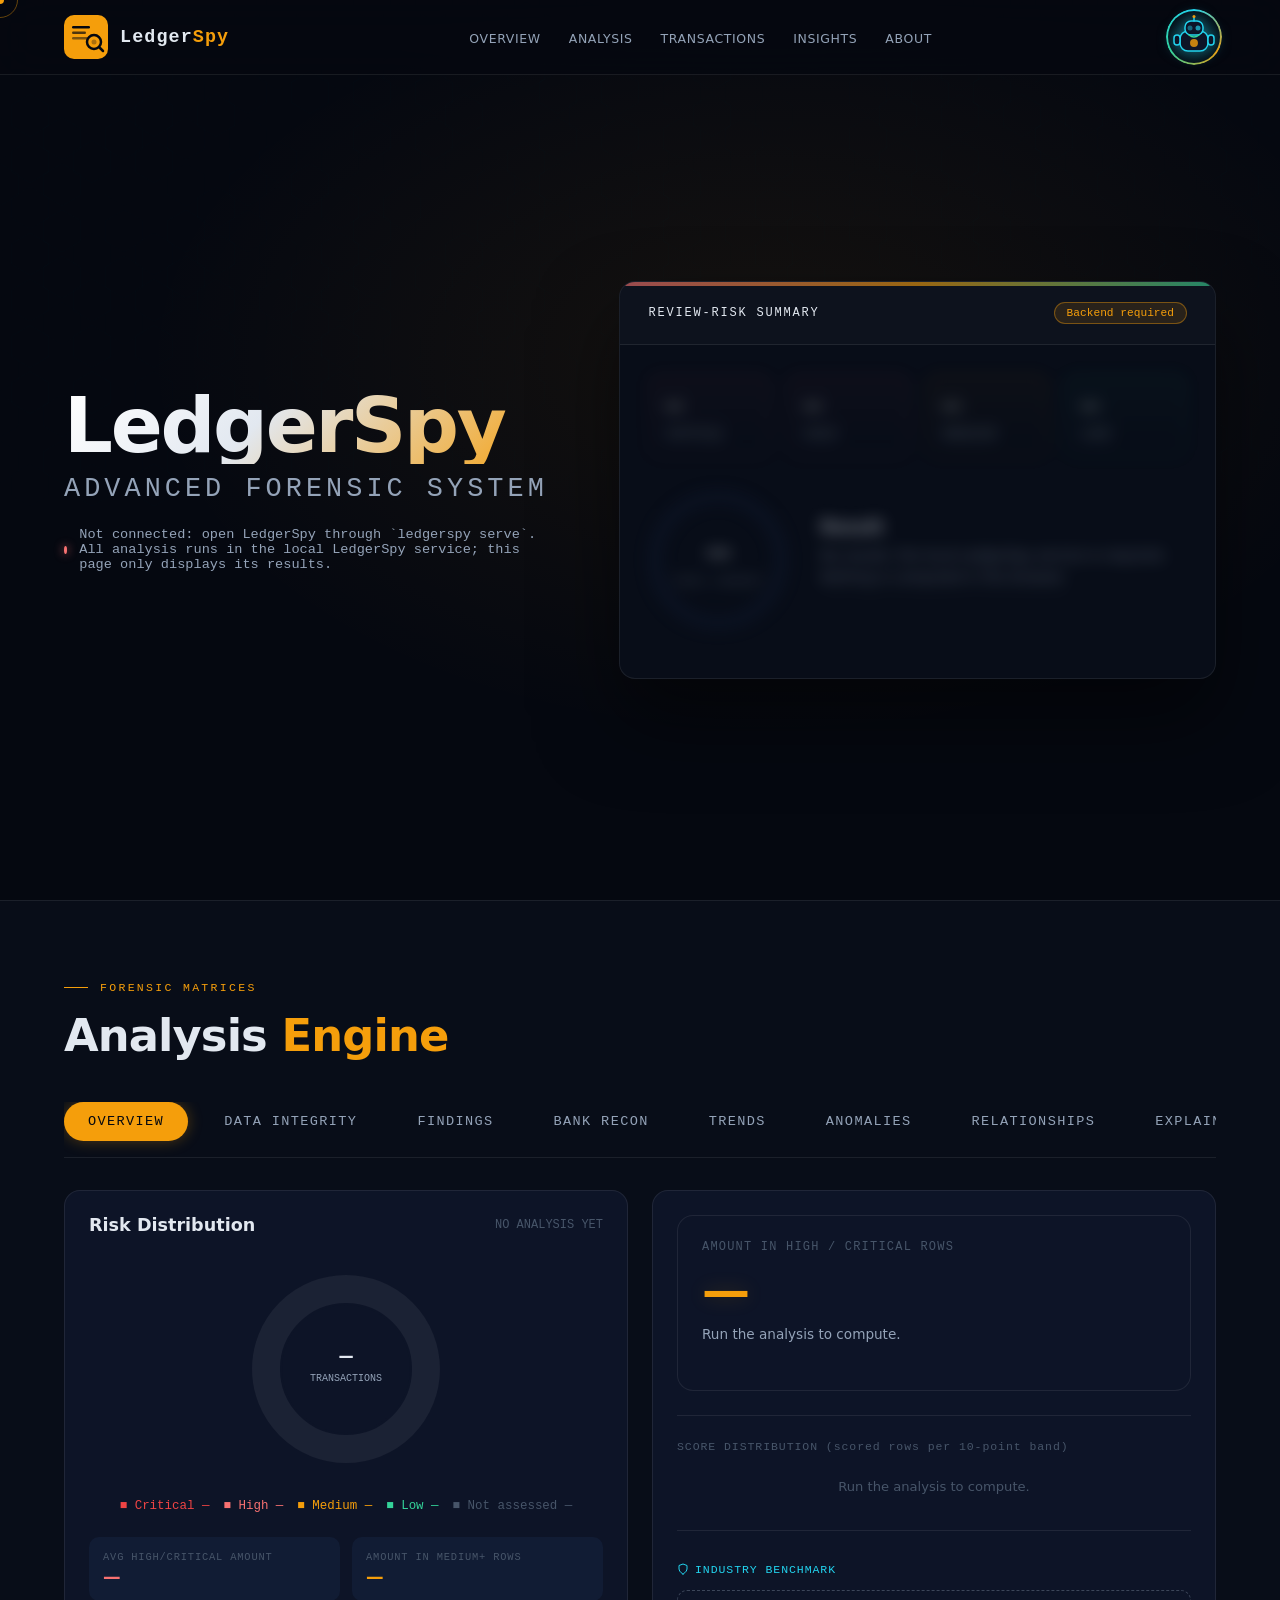
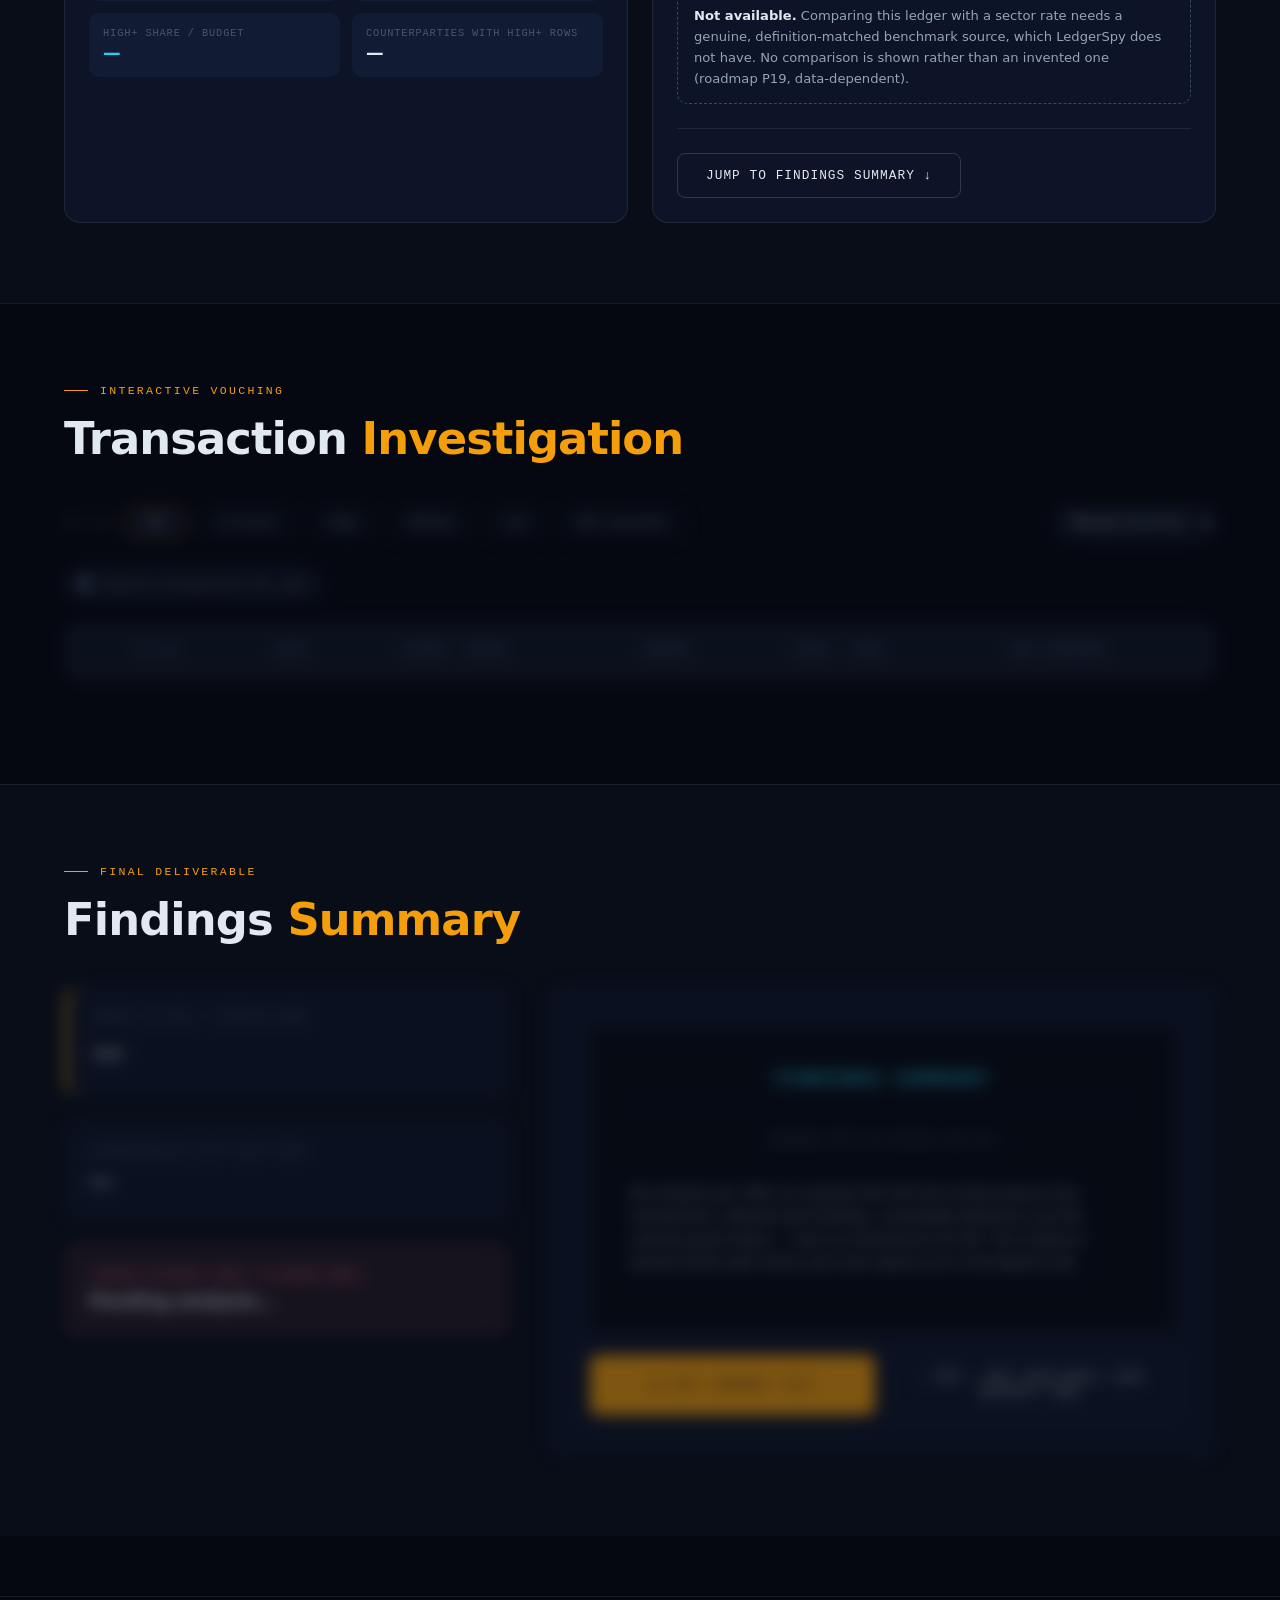
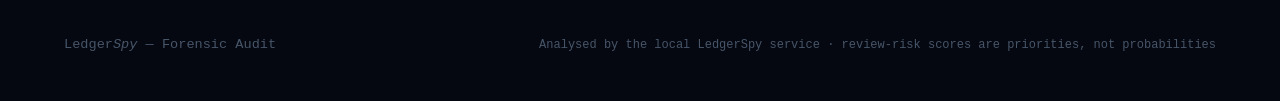
==== commit 82a0367b: "P20: Security hardening Fixes found by the audit (each with a regression test): - V1 unbounded page " ====
--- a/frontend/index.html
+++ b/frontend/index.html
@@ -19,7 +19,7 @@
 <!-- ABOUT OVERLAY -->
 <div id="about-overlay">
   <div class="about-modal">
-    <button class="about-close" onclick="document.getElementById('about-overlay').classList.remove('show')">&times;</button>
+    <button class="about-close" data-action="about-close">&times;</button>
     <div class="about-tag">🔍 Forensic Intelligence Platform</div>
     <h1 class="about-h1">What is <span>LedgerSpy</span>?</h1>
     <p class="about-lead">LedgerSpy is a forensic audit tool for company ledgers, intended for internal auditors, fraud investigators and compliance teams. It runs entirely on this machine: the page talks only to the local LedgerSpy service started with <code>ledgerspy serve</code>, which stores evidence, runs every analysis and returns the results this page displays.</p>
@@ -48,7 +48,7 @@
 
 <!-- 1. NAVBAR -->
 <nav id="navbar">
-  <div class="nav-logo" onclick="window.scrollTo({top:0,behavior:'smooth'})">
+  <div class="nav-logo" data-action="scroll-top">
     <div class="nav-logo-icon">
       <!-- Professional LedgerSpy Logo SVG -->
       <svg width="44" height="44" viewBox="0 0 44 44" fill="none" xmlns="http://www.w3.org/2000/svg">
@@ -71,10 +71,10 @@
     <li><a href="#analysis">Analysis</a></li>
     <li><a href="#transactions">Transactions</a></li>
     <li><a href="#insights">Insights</a></li>
-    <li><a href="#" onclick="document.getElementById('about-overlay').classList.add('show');return false;">About</a></li>
+    <li><a href="#" data-action="about-open">About</a></li>
   </ul>
   <!-- AI Mascot / ChatBot trigger -->
-  <div class="ai-mascot" id="ai-mascot" onclick="toggleChatbot()" title="Assistant">
+  <div class="ai-mascot" id="ai-mascot" data-action="chat-toggle" title="Assistant">
     <div class="mascot-pulse"></div>
     <div class="mascot-ring"></div>
     <svg viewBox="0 0 44 44" fill="none" xmlns="http://www.w3.org/2000/svg">
@@ -108,27 +108,27 @@
     </div>
 
     <!-- Dataset picker (datasets already imported into this workspace) -->
-    <div class="ls-picker" id="dataset-picker" style="display:none">
+    <div class="ls-picker" id="dataset-picker" data-style="display:none">
       <label for="dataset-select" class="filter-label">Dataset</label>
       <select class="col-filter-select" id="dataset-select"></select>
-      <button class="btn btn-primary" id="run-btn" type="button" style="padding:14px 30px;font-size:0.85rem">
-        <svg width="18" height="18" viewBox="0 0 24 24" fill="none" stroke="currentColor" stroke-width="2" style="margin-right:8px"><rect x="3" y="3" width="18" height="18" rx="2"/><path d="M9 3v18M15 3v18M3 9h18M3 15h18"/></svg>
+      <button class="btn btn-primary" id="run-btn" type="button" data-style="padding:14px 30px;font-size:0.85rem">
+        <svg width="18" height="18" viewBox="0 0 24 24" fill="none" stroke="currentColor" stroke-width="2" data-style="margin-right:8px"><rect x="3" y="3" width="18" height="18" rx="2"/><path d="M9 3v18M15 3v18M3 9h18M3 15h18"/></svg>
         Analyse dataset
       </button>
     </div>
 
     <!-- Upload: the file goes to the local service (evidence store), never processed in the browser -->
-    <div class="upload-zone" id="upload-zone" style="display:none">
-      <div style="font-size:24px; margin-bottom:12px">📂</div>
-      <div style="font-family:var(--mono); font-size:0.85rem; color:var(--txt2)">
-        Import a <strong style="color:var(--amber)">.csv / .xlsx</strong> ledger<br>
-        <span style="font-size:0.7rem; color:var(--txt3)">Sent to the local LedgerSpy service on this machine · stored as immutable evidence</span>
-      </div>
-      <input type="file" id="file-input" style="display:none" accept=".csv,.txt,.xlsx,text/csv">
+    <div class="upload-zone" id="upload-zone" data-style="display:none">
+      <div data-style="font-size:24px; margin-bottom:12px">📂</div>
+      <div data-style="font-family:var(--mono); font-size:0.85rem; color:var(--txt2)">
+        Import a <strong data-style="color:var(--amber)">.csv / .xlsx</strong> ledger<br>
+        <span data-style="font-size:0.7rem; color:var(--txt3)">Sent to the local LedgerSpy service on this machine · stored as immutable evidence</span>
+      </div>
+      <input type="file" id="file-input" data-style="display:none" accept=".csv,.txt,.xlsx,text/csv">
     </div>
 
     <!-- Mapping confirmation (proposed by the backend; the analyst confirms) -->
-    <div class="t-card" id="mapping-card" style="display:none;margin-top:18px">
+    <div class="t-card" id="mapping-card" data-style="display:none;margin-top:18px">
       <h3>Confirm column mapping <span id="mapping-file"></span></h3>
       <div id="mapping-body"></div>
     </div>
@@ -141,7 +141,7 @@
       <div class="fp-scan-status" id="fp-status">Standby</div>
     </div>
 
-    <div class="heuristic-notice" id="risk-notice" style="display:none">
+    <div class="heuristic-notice" id="risk-notice" data-style="display:none">
       <strong id="risk-notice-title">Review priority, not probability</strong> — <span id="risk-notice-text"></span>
     </div>
 
@@ -173,17 +173,17 @@
           </svg>
           <div class="fg-text">
             <div class="fg-score"><span id="fg-n">—</span></div>
-            <div style="font-size:0.55rem;color:var(--txt2);text-transform:uppercase;letter-spacing:0.1em;margin-top:4px" id="fg-label">High+ / budget</div>
-          </div>
-        </div>
-
-        <div style="flex:1">
-          <div style="font-size:1.1rem;font-weight:600;margin-bottom:8px">Result</div>
-          <div style="font-size:0.85rem;color:var(--txt2);line-height:1.6;margin-bottom:12px" id="hero-findings">
+            <div data-style="font-size:0.55rem;color:var(--txt2);text-transform:uppercase;letter-spacing:0.1em;margin-top:4px" id="fg-label">High+ / budget</div>
+          </div>
+        </div>
+
+        <div data-style="flex:1">
+          <div data-style="font-size:1.1rem;font-weight:600;margin-bottom:8px">Result</div>
+          <div data-style="font-size:0.85rem;color:var(--txt2);line-height:1.6;margin-bottom:12px" id="hero-findings">
             No analysis yet. Choose or import a dataset and run the analysis.
           </div>
-          <div style="height:2px;background:var(--border);width:100%;position:relative" title="Share of scored rows in the medium tier or above">
-            <div style="position:absolute;left:0;top:0;height:100%;background:var(--red);width:0%;animation:slide 1.5s ease" id="mini-loader"></div>
+          <div data-style="height:2px;background:var(--border);width:100%;position:relative" title="Share of scored rows in the medium tier or above">
+            <div data-style="position:absolute;left:0;top:0;height:100%;background:var(--red);width:0%;animation:slide 1.5s ease" id="mini-loader"></div>
           </div>
         </div>
       </div>
@@ -199,16 +199,16 @@
   <div id="ae-lock">
     <!-- Tabs Nav -->
     <div class="tab-list">
-      <button class="tab-btn active" onclick="switchTab('tab-ov', this)">Overview</button>
-      <button class="tab-btn" onclick="switchTab('tab-di', this)">Data Integrity</button>
-      <button class="tab-btn" onclick="switchTab('tab-fi', this)">Findings</button>
-      <button class="tab-btn" onclick="switchTab('tab-bsr', this)">Bank Recon</button>
-      <button class="tab-btn" onclick="switchTab('tab-tr', this)">Trends</button>
-      <button class="tab-btn" onclick="switchTab('tab-an', this)">Anomalies</button>
-      <button class="tab-btn" onclick="switchTab('tab-re', this)">Relationships</button>
-      <button class="tab-btn" onclick="switchTab('tab-ex', this)">Explainability</button>
-      <button class="tab-btn" onclick="switchTab('tab-iv', this)">Investigations</button>
-      <button class="tab-btn" onclick="switchTab('tab-rep', this)">Reports</button>
+      <button class="tab-btn active" data-tab="tab-ov">Overview</button>
+      <button class="tab-btn" data-tab="tab-di">Data Integrity</button>
+      <button class="tab-btn" data-tab="tab-fi">Findings</button>
+      <button class="tab-btn" data-tab="tab-bsr">Bank Recon</button>
+      <button class="tab-btn" data-tab="tab-tr">Trends</button>
+      <button class="tab-btn" data-tab="tab-an">Anomalies</button>
+      <button class="tab-btn" data-tab="tab-re">Relationships</button>
+      <button class="tab-btn" data-tab="tab-ex">Explainability</button>
+      <button class="tab-btn" data-tab="tab-iv">Investigations</button>
+      <button class="tab-btn" data-tab="tab-rep">Reports</button>
     </div>
 
     <!-- TAB: DATA INTEGRITY (P4, backend) -->
@@ -218,7 +218,7 @@
          <div id="di-summary"><div class="na-inline">Run the analysis to show the readiness of the analysed dataset.</div></div>
        </div>
        <!-- P4: integrity report computed by the ledgerspy backend. Filled by js/integrity-panel.js from API data only. -->
-       <div class="t-card" id="di-backend" style="margin-top:24px">
+       <div class="t-card" id="di-backend" data-style="margin-top:24px">
          <h3>Backend Integrity Report <span>P4 · computed by ledgerspy</span></h3>
          <div id="di-backend-body"><div class="na-inline">Loading backend report…</div></div>
        </div>
@@ -230,11 +230,11 @@
         <h3>Detectors <span>status, coverage and signals</span></h3>
         <div id="fi-detectors"><div class="na-inline">Run the analysis to list the detectors.</div></div>
       </div>
-      <div class="t-card" style="margin-top:24px">
+      <div class="t-card" data-style="margin-top:24px">
         <h3>Dataset-level findings <span>counterparty and subgroup evidence</span></h3>
         <div id="fi-dataset"><div class="na-inline">Run the analysis to list findings.</div></div>
       </div>
-      <div class="t-card" style="margin-top:24px">
+      <div class="t-card" data-style="margin-top:24px">
         <h3>Benford analysis <span>investigative lead, never proof</span></h3>
         <div id="fi-benford"><div class="na-inline">Run the analysis to show the Benford tests.</div></div>
       </div>
@@ -242,25 +242,25 @@
 
     <!-- TAB: BANK RECONCILIATION (P14, backend). Filled by js/recon-ui.js from /api/reconciliation only. -->
     <div class="tab-content" id="tab-bsr">
-       <div class="t-card" id="bsr-app" style="margin-bottom:24px">
+       <div class="t-card" id="bsr-app" data-style="margin-bottom:24px">
          <h3>Bank Statement Reconciliation <span>P14 · ledger vs statement, computed by ledgerspy</span></h3>
          <div id="bsr-pickers"><div class="na-inline">Loading datasets…</div></div>
          <div class="ls-muted" id="bsr-msg" role="status"></div>
          <div id="bsr-setup"></div>
-         <div class="t-card" id="bsr-p14b" style="margin-top:12px">
+         <div class="t-card" id="bsr-p14b" data-style="margin-top:12px">
            <strong>PDF statements (P14b):</strong> text PDFs are read locally; scanned pages need the local OCR engine. Every extracted row keeps its page, position and source text, and uncertain rows must be reviewed before the statement is confirmed.
            <div class="ls-muted" id="bsr-pdf-status">Checking the local OCR engine…</div>
          </div>
        </div>
-       <div class="t-card" style="margin-bottom:24px">
+       <div class="t-card" data-style="margin-bottom:24px">
          <h3>Reconciliation summary <span>counts and amounts per currency from the backend</span></h3>
          <div id="bsr-summary"><div class="na-inline">No reconciliation run yet. Choose a ledger and a bank statement, confirm the scope and run it.</div></div>
        </div>
-       <div class="t-card" id="bsr-results-card" hidden style="margin-bottom:24px">
+       <div class="t-card" id="bsr-results-card" hidden data-style="margin-bottom:24px">
          <h3>Results <span>every ledger row and bank line appears exactly once</span></h3>
          <div id="bsr-filters"></div>
          <div id="bsr-results"></div>
-         <div id="bsr-detail" style="margin-top:12px"></div>
+         <div id="bsr-detail" data-style="margin-top:12px"></div>
        </div>
        <div class="t-card">
          <h3>Balances, duplicates and findings <span>separate evidence family; P9 scores unchanged</span></h3>
@@ -271,117 +271,117 @@
     <!-- TAB A: OVERVIEW -->
     <div class="tab-content active" id="tab-ov">
       <div class="t-grid-2">
-        <div class="t-card" style="text-align:center">
+        <div class="t-card" data-style="text-align:center">
           <h3>Risk Distribution <span id="ov-total">No analysis yet</span></h3>
-          <svg width="220" height="220" viewBox="0 0 220 220" style="display:block;margin:0 auto">
+          <svg width="220" height="220" viewBox="0 0 220 220" data-style="display:block;margin:0 auto">
             <circle cx="110" cy="110" r="80" fill="none" stroke="rgba(255,255,255,0.06)" stroke-width="28"/>
             <!-- Segments are sized from the API tier counts (order: critical → high → medium → low → not assessed) -->
-            <circle id="donut-critical" cx="110" cy="110" r="80" fill="none" stroke="#ef4444" stroke-width="28" stroke-dasharray="0 503" style="transform:rotate(-90deg);transform-origin:110px 110px"/>
-            <circle id="donut-high" cx="110" cy="110" r="80" fill="none" stroke="#f87171" stroke-width="28" stroke-dasharray="0 503" style="transform:rotate(-90deg);transform-origin:110px 110px"/>
-            <circle id="donut-medium" cx="110" cy="110" r="80" fill="none" stroke="#f59e0b" stroke-width="28" stroke-dasharray="0 503" style="transform:rotate(-90deg);transform-origin:110px 110px"/>
-            <circle id="donut-low" cx="110" cy="110" r="80" fill="none" stroke="#34d399" stroke-width="28" stroke-dasharray="0 503" style="transform:rotate(-90deg);transform-origin:110px 110px"/>
-            <circle id="donut-insufficient" cx="110" cy="110" r="80" fill="none" stroke="#64748b" stroke-width="28" stroke-dasharray="0 503" style="transform:rotate(-90deg);transform-origin:110px 110px"/>
+            <circle id="donut-critical" cx="110" cy="110" r="80" fill="none" stroke="#ef4444" stroke-width="28" stroke-dasharray="0 503" data-style="transform:rotate(-90deg);transform-origin:110px 110px"/>
+            <circle id="donut-high" cx="110" cy="110" r="80" fill="none" stroke="#f87171" stroke-width="28" stroke-dasharray="0 503" data-style="transform:rotate(-90deg);transform-origin:110px 110px"/>
+            <circle id="donut-medium" cx="110" cy="110" r="80" fill="none" stroke="#f59e0b" stroke-width="28" stroke-dasharray="0 503" data-style="transform:rotate(-90deg);transform-origin:110px 110px"/>
+            <circle id="donut-low" cx="110" cy="110" r="80" fill="none" stroke="#34d399" stroke-width="28" stroke-dasharray="0 503" data-style="transform:rotate(-90deg);transform-origin:110px 110px"/>
+            <circle id="donut-insufficient" cx="110" cy="110" r="80" fill="none" stroke="#64748b" stroke-width="28" stroke-dasharray="0 503" data-style="transform:rotate(-90deg);transform-origin:110px 110px"/>
             <circle cx="110" cy="110" r="64" fill="#0d1427"/>
             <text id="donut-total" x="110" y="104" font-family="DM Mono, monospace" font-size="22" fill="#e2e8f0" text-anchor="middle" font-weight="bold">—</text>
             <text x="110" y="122" font-family="DM Mono, monospace" font-size="10" fill="#94a3b8" text-anchor="middle">TRANSACTIONS</text>
           </svg>
-          <div style="display:flex;justify-content:center;flex-wrap:wrap;gap:14px;margin-top:20px;font-size:0.78rem;font-family:var(--mono)">
-            <span style="color:#ef4444" id="leg-critical">&#9632; Critical —</span>
-            <span style="color:var(--red)" id="leg-high">&#9632; High —</span>
-            <span style="color:var(--amber)" id="leg-medium">&#9632; Medium —</span>
-            <span style="color:var(--green)" id="leg-low">&#9632; Low —</span>
-            <span style="color:var(--txt3)" id="leg-insufficient">&#9632; Not assessed —</span>
-          </div>
-
-          <div style="margin-top:24px;display:grid;grid-template-columns:1fr 1fr;gap:12px;text-align:left">
-            <div style="background:var(--bg3);border-radius:10px;padding:14px">
-              <div style="font-family:var(--mono);font-size:0.65rem;color:var(--txt3);text-transform:uppercase;letter-spacing:0.08em;margin-bottom:4px">Avg High/Critical Amount</div>
-              <div style="font-size:1.1rem;font-weight:700;color:var(--red)" id="qs-avg-high">—</div>
+          <div data-style="display:flex;justify-content:center;flex-wrap:wrap;gap:14px;margin-top:20px;font-size:0.78rem;font-family:var(--mono)">
+            <span data-style="color:#ef4444" id="leg-critical">&#9632; Critical —</span>
+            <span data-style="color:var(--red)" id="leg-high">&#9632; High —</span>
+            <span data-style="color:var(--amber)" id="leg-medium">&#9632; Medium —</span>
+            <span data-style="color:var(--green)" id="leg-low">&#9632; Low —</span>
+            <span data-style="color:var(--txt3)" id="leg-insufficient">&#9632; Not assessed —</span>
+          </div>
+
+          <div data-style="margin-top:24px;display:grid;grid-template-columns:1fr 1fr;gap:12px;text-align:left">
+            <div data-style="background:var(--bg3);border-radius:10px;padding:14px">
+              <div data-style="font-family:var(--mono);font-size:0.65rem;color:var(--txt3);text-transform:uppercase;letter-spacing:0.08em;margin-bottom:4px">Avg High/Critical Amount</div>
+              <div data-style="font-size:1.1rem;font-weight:700;color:var(--red)" id="qs-avg-high">—</div>
             </div>
-            <div style="background:var(--bg3);border-radius:10px;padding:14px">
-              <div style="font-family:var(--mono);font-size:0.65rem;color:var(--txt3);text-transform:uppercase;letter-spacing:0.08em;margin-bottom:4px">Amount in Medium+ Rows</div>
-              <div style="font-size:1.1rem;font-weight:700;color:var(--amber)" id="qs-high-amt">—</div>
+            <div data-style="background:var(--bg3);border-radius:10px;padding:14px">
+              <div data-style="font-family:var(--mono);font-size:0.65rem;color:var(--txt3);text-transform:uppercase;letter-spacing:0.08em;margin-bottom:4px">Amount in Medium+ Rows</div>
+              <div data-style="font-size:1.1rem;font-weight:700;color:var(--amber)" id="qs-high-amt">—</div>
             </div>
-            <div style="background:var(--bg3);border-radius:10px;padding:14px" title="High + critical share of scored rows, against the configured review budget. Not a precision/accuracy measure.">
-              <div style="font-family:var(--mono);font-size:0.65rem;color:var(--txt3);text-transform:uppercase;letter-spacing:0.08em;margin-bottom:4px">High+ Share / Budget</div>
-              <div style="font-size:1.1rem;font-weight:700;color:var(--cyan)" id="qs-flag-rate">—</div>
+            <div data-style="background:var(--bg3);border-radius:10px;padding:14px" title="High + critical share of scored rows, against the configured review budget. Not a precision/accuracy measure.">
+              <div data-style="font-family:var(--mono);font-size:0.65rem;color:var(--txt3);text-transform:uppercase;letter-spacing:0.08em;margin-bottom:4px">High+ Share / Budget</div>
+              <div data-style="font-size:1.1rem;font-weight:700;color:var(--cyan)" id="qs-flag-rate">—</div>
             </div>
-            <div style="background:var(--bg3);border-radius:10px;padding:14px">
-              <div style="font-family:var(--mono);font-size:0.65rem;color:var(--txt3);text-transform:uppercase;letter-spacing:0.08em;margin-bottom:4px">Counterparties with High+ Rows</div>
-              <div style="font-size:1.1rem;font-weight:700;color:var(--txt)" id="qs-payees">—</div>
+            <div data-style="background:var(--bg3);border-radius:10px;padding:14px">
+              <div data-style="font-family:var(--mono);font-size:0.65rem;color:var(--txt3);text-transform:uppercase;letter-spacing:0.08em;margin-bottom:4px">Counterparties with High+ Rows</div>
+              <div data-style="font-size:1.1rem;font-weight:700;color:var(--txt)" id="qs-payees">—</div>
             </div>
           </div>
         </div>
 
-        <div class="t-card" style="display:flex;flex-direction:column;gap:24px">
+        <div class="t-card" data-style="display:flex;flex-direction:column;gap:24px">
           <div class="t-card exposure-card">
-            <div style="font-family:var(--mono);font-size:0.75rem;color:var(--txt3);text-transform:uppercase;letter-spacing:0.1em;margin-bottom:12px">Amount in High / Critical Rows</div>
-            <div style="font-size:3rem;font-weight:800;color:var(--amber);line-height:1;margin-bottom:12px;text-shadow:0 0 20px rgba(245,158,11,0.2)" id="exp-val">—</div>
-            <div style="font-size:0.85rem;color:var(--txt2);margin-bottom:24px" id="exp-desc">Run the analysis to compute.</div>
-          </div>
-          <div style="height:1px;background:var(--border);"></div>
+            <div data-style="font-family:var(--mono);font-size:0.75rem;color:var(--txt3);text-transform:uppercase;letter-spacing:0.1em;margin-bottom:12px">Amount in High / Critical Rows</div>
+            <div data-style="font-size:3rem;font-weight:800;color:var(--amber);line-height:1;margin-bottom:12px;text-shadow:0 0 20px rgba(245,158,11,0.2)" id="exp-val">—</div>
+            <div data-style="font-size:0.85rem;color:var(--txt2);margin-bottom:24px" id="exp-desc">Run the analysis to compute.</div>
+          </div>
+          <div data-style="height:1px;background:var(--border);"></div>
           <div>
-            <div style="font-family:var(--mono);font-size:0.72rem;color:var(--txt3);text-transform:uppercase;letter-spacing:0.08em;margin-bottom:14px">Score Distribution <span style="text-transform:none">(scored rows per 10-point band)</span></div>
+            <div data-style="font-family:var(--mono);font-size:0.72rem;color:var(--txt3);text-transform:uppercase;letter-spacing:0.08em;margin-bottom:14px">Score Distribution <span data-style="text-transform:none">(scored rows per 10-point band)</span></div>
             <div id="ov-histogram"><div class="na-inline">Run the analysis to compute.</div></div>
           </div>
-          <div style="height:1px;background:var(--border);"></div>
-          <div style="padding-top:8px">
-            <div style="font-family:var(--mono);font-size:0.72rem;color:var(--cyan);text-transform:uppercase;letter-spacing:0.08em;margin-bottom:14px;display:flex;align-items:center;gap:6px">
+          <div data-style="height:1px;background:var(--border);"></div>
+          <div data-style="padding-top:8px">
+            <div data-style="font-family:var(--mono);font-size:0.72rem;color:var(--cyan);text-transform:uppercase;letter-spacing:0.08em;margin-bottom:14px;display:flex;align-items:center;gap:6px">
               <svg width="12" height="12" viewBox="0 0 24 24" fill="none" stroke="currentColor" stroke-width="2" stroke-linecap="round"><path d="M12 22s8-4 8-10V5l-8-3-8 3v7c0 6 8 10 8 10z"/></svg>
               Industry Benchmark
             </div>
             <div class="na-card"><strong>Not available.</strong> Comparing this ledger with a sector rate needs a genuine, definition-matched benchmark source, which LedgerSpy does not have. No comparison is shown rather than an invented one (roadmap P19, data-dependent).</div>
           </div>
-          <div style="height:1px;background:var(--border);"></div>
-          <button class="btn btn-secondary" style="align-self:flex-start" onclick="document.getElementById('insights').scrollIntoView({behavior:'smooth'})">Jump to Findings Summary &darr;</button>
+          <div data-style="height:1px;background:var(--border);"></div>
+          <button class="btn btn-secondary" data-style="align-self:flex-start" data-action="scroll-insights">Jump to Findings Summary &darr;</button>
         </div>
       </div>
     </div>
 
     <!-- TAB B: TRENDS -->
     <div class="tab-content" id="tab-tr">
-      <div class="t-card" style="margin-bottom:24px">
+      <div class="t-card" data-style="margin-bottom:24px">
         <h3>Transactions per Month by Tier <span>posting date</span></h3>
-        <div style="display:flex;gap:16px;margin-bottom:14px">
-          <span style="font-family:var(--mono);font-size:0.72rem;display:flex;align-items:center;gap:6px"><span style="width:12px;height:3px;background:var(--cyan);opacity:0.65;display:inline-block;border-radius:2px"></span>Low</span>
-          <span style="font-family:var(--mono);font-size:0.72rem;display:flex;align-items:center;gap:6px"><span style="width:12px;height:3px;background:var(--amber);display:inline-block;border-radius:2px"></span>Medium</span>
-          <span style="font-family:var(--mono);font-size:0.72rem;display:flex;align-items:center;gap:6px"><span style="width:12px;height:3px;background:var(--red);display:inline-block;border-radius:2px"></span>High + critical</span>
-        </div>
-        <div id="trends-monthly-bars" style="height:260px;padding:24px 16px 40px;display:flex;align-items:flex-end;gap:5px;background:var(--bg0);border-radius:8px;border:1px solid var(--border);overflow:visible;position:relative">
-          <div style="width:100%;text-align:center;color:var(--txt3);font-size:0.8rem;margin-bottom:100px;">Run the analysis to compute monthly volumes.</div>
-        </div>
-        <p id="trends-monthly-alert" style="margin-top:14px;font-size:0.84rem;color:var(--txt2);line-height:1.6">Monthly series need real calendar dates; simulation steps are not grouped into months.</p>
+        <div data-style="display:flex;gap:16px;margin-bottom:14px">
+          <span data-style="font-family:var(--mono);font-size:0.72rem;display:flex;align-items:center;gap:6px"><span data-style="width:12px;height:3px;background:var(--cyan);opacity:0.65;display:inline-block;border-radius:2px"></span>Low</span>
+          <span data-style="font-family:var(--mono);font-size:0.72rem;display:flex;align-items:center;gap:6px"><span data-style="width:12px;height:3px;background:var(--amber);display:inline-block;border-radius:2px"></span>Medium</span>
+          <span data-style="font-family:var(--mono);font-size:0.72rem;display:flex;align-items:center;gap:6px"><span data-style="width:12px;height:3px;background:var(--red);display:inline-block;border-radius:2px"></span>High + critical</span>
+        </div>
+        <div id="trends-monthly-bars" data-style="height:260px;padding:24px 16px 40px;display:flex;align-items:flex-end;gap:5px;background:var(--bg0);border-radius:8px;border:1px solid var(--border);overflow:visible;position:relative">
+          <div data-style="width:100%;text-align:center;color:var(--txt3);font-size:0.8rem;margin-bottom:100px;">Run the analysis to compute monthly volumes.</div>
+        </div>
+        <p id="trends-monthly-alert" data-style="margin-top:14px;font-size:0.84rem;color:var(--txt2);line-height:1.6">Monthly series need real calendar dates; simulation steps are not grouped into months.</p>
       </div>
       <div class="t-grid-2">
         <div class="t-card">
           <h3>Benford's Law &mdash; First Digit <span>P7 test</span></h3>
           <div class="graph-wrap">
-          <div style="font-size:0.78rem;color:var(--txt3);margin-bottom:14px">Expected (Benford) vs observed first-digit frequency of this dataset's amounts, from the backend Benford test.</div>
-          <div id="benford-bars" style="display:flex;align-items:flex-end;gap:5px;height:150px">
-            <div class="na-inline" style="align-self:center;width:100%">Run the analysis to show the digit distribution.</div>
-          </div>
-          <div style="display:flex;gap:12px;margin-top:10px">
-            <span style="font-family:var(--mono);font-size:0.68rem;display:flex;align-items:center;gap:5px"><span style="width:10px;height:8px;background:var(--cyan);opacity:0.25;display:inline-block;border-radius:1px"></span>Benford Expected</span>
-            <span style="font-family:var(--mono);font-size:0.68rem;display:flex;align-items:center;gap:5px"><span style="width:10px;height:8px;background:var(--cyan);display:inline-block;border-radius:1px"></span>Observed</span>
-            <span style="font-family:var(--mono);font-size:0.68rem;display:flex;align-items:center;gap:5px"><span style="width:10px;height:8px;background:var(--red);display:inline-block;border-radius:1px"></span>Significantly over-represented (backend z-test)</span>
-          </div>
-          <p id="benford-note" style="margin-top:12px;font-size:0.82rem;color:var(--txt2);line-height:1.6">No analysis yet.</p>
+          <div data-style="font-size:0.78rem;color:var(--txt3);margin-bottom:14px">Expected (Benford) vs observed first-digit frequency of this dataset's amounts, from the backend Benford test.</div>
+          <div id="benford-bars" data-style="display:flex;align-items:flex-end;gap:5px;height:150px">
+            <div class="na-inline" data-style="align-self:center;width:100%">Run the analysis to show the digit distribution.</div>
+          </div>
+          <div data-style="display:flex;gap:12px;margin-top:10px">
+            <span data-style="font-family:var(--mono);font-size:0.68rem;display:flex;align-items:center;gap:5px"><span data-style="width:10px;height:8px;background:var(--cyan);opacity:0.25;display:inline-block;border-radius:1px"></span>Benford Expected</span>
+            <span data-style="font-family:var(--mono);font-size:0.68rem;display:flex;align-items:center;gap:5px"><span data-style="width:10px;height:8px;background:var(--cyan);display:inline-block;border-radius:1px"></span>Observed</span>
+            <span data-style="font-family:var(--mono);font-size:0.68rem;display:flex;align-items:center;gap:5px"><span data-style="width:10px;height:8px;background:var(--red);display:inline-block;border-radius:1px"></span>Significantly over-represented (backend z-test)</span>
+          </div>
+          <p id="benford-note" data-style="margin-top:12px;font-size:0.82rem;color:var(--txt2);line-height:1.6">No analysis yet.</p>
           </div>
         </div>
 
         <div class="t-card">
           <h3>Top Counterparties by Exposure <span>medium-or-higher rows</span></h3>
-          <div id="trends-top-vendors" style="display:flex;flex-direction:column;gap:14px">
-            <div style="color:var(--txt3);font-size:0.85rem">Run the analysis to list counterparties.</div>
-          </div>
-          <div style="margin-top:18px;padding:14px;background:var(--bg3);border-radius:10px;border-left:3px solid var(--amber)">
-            <div style="font-family:var(--mono);font-size:0.68rem;color:var(--amber);margin-bottom:4px">AMOUNT IN MEDIUM+ ROWS</div>
-            <div id="trends-total-exposure" style="font-size:1.5rem;font-weight:700;color:var(--txt)">&mdash;</div>
-            <div id="trends-exposure-desc" style="font-size:0.75rem;color:var(--txt3);margin-top:2px">Run the analysis to compute.</div>
-          </div>
-        </div>
-
-        <div class="t-card" style="grid-column:1/-1;margin-top:24px">
+          <div id="trends-top-vendors" data-style="display:flex;flex-direction:column;gap:14px">
+            <div data-style="color:var(--txt3);font-size:0.85rem">Run the analysis to list counterparties.</div>
+          </div>
+          <div data-style="margin-top:18px;padding:14px;background:var(--bg3);border-radius:10px;border-left:3px solid var(--amber)">
+            <div data-style="font-family:var(--mono);font-size:0.68rem;color:var(--amber);margin-bottom:4px">AMOUNT IN MEDIUM+ ROWS</div>
+            <div id="trends-total-exposure" data-style="font-size:1.5rem;font-weight:700;color:var(--txt)">&mdash;</div>
+            <div id="trends-exposure-desc" data-style="font-size:0.75rem;color:var(--txt3);margin-top:2px">Run the analysis to compute.</div>
+          </div>
+        </div>
+
+        <div class="t-card" data-style="grid-column:1/-1;margin-top:24px">
           <h3>Monte Carlo Going Concern Stress Test <span>Cash-Flow Simulation</span></h3>
           <div class="na-card"><strong>Not available yet.</strong> A going-concern simulation needs the company's cash-flow history (at least ~24 months of inflows/outflows and an opening cash balance), which a transaction ledger alone does not provide. When supplied (roadmap P18), LedgerSpy will run thousands of simulated 12-month futures and show the survival probability with percentile bands. No projection is shown until then.</div>
         </div>
@@ -392,22 +392,22 @@
     <div class="tab-content" id="tab-an">
       <div class="t-card">
         <h3>Review-Risk Score vs Amount <span>click a point for its explanation</span></h3>
-        <div style="position:relative;width:100%;background:#03050a;border-radius:8px;border:1px solid var(--border);overflow:hidden;" id="scatter-box">
-          <svg id="scatter-svg" viewBox="0 0 800 350" width="100%" preserveAspectRatio="xMidYMid meet" style="display:block;">
+        <div data-style="position:relative;width:100%;background:#03050a;border-radius:8px;border:1px solid var(--border);overflow:hidden;" id="scatter-box">
+          <svg id="scatter-svg" viewBox="0 0 800 350" width="100%" preserveAspectRatio="xMidYMid meet" data-style="display:block;">
             <text x="10" y="20" fill="#475569" font-family="DM Mono, monospace" font-size="10">AMOUNT ↑ (log scale)</text>
             <text x="620" y="345" fill="#475569" font-family="DM Mono, monospace" font-size="10">REVIEW-RISK SCORE 0 → 100</text>
             <line x1="40" y1="10" x2="40" y2="330" stroke="rgba(255,255,255,0.05)" stroke-width="1"/>
             <line x1="40" y1="330" x2="790" y2="330" stroke="rgba(255,255,255,0.05)" stroke-width="1"/>
           </svg>
         </div>
-        <p id="scatter-note" style="margin-top:12px;font-size:0.8rem;color:var(--txt3)">Run the analysis to plot.</p>
+        <p id="scatter-note" data-style="margin-top:12px;font-size:0.8rem;color:var(--txt3)">Run the analysis to plot.</p>
         <div id="ano-tt" class="tooltip"></div>
-        <div class="anomaly-panel" style="display:none" id="ano-panel">
-          <div style="font-family:var(--mono);color:var(--red);font-size:0.75rem;margin-bottom:8px"><span id="ap-label">SELECTED: </span><span id="ap-id"></span></div>
+        <div class="anomaly-panel" data-style="display:none" id="ano-panel">
+          <div data-style="font-family:var(--mono);color:var(--red);font-size:0.75rem;margin-bottom:8px"><span id="ap-label">SELECTED: </span><span id="ap-id"></span></div>
           <div id="ap-body"></div>
         </div>
       </div>
-      <div class="t-card" style="margin-top:24px">
+      <div class="t-card" data-style="margin-top:24px">
         <h3>Anomaly Detectors <span>P8 · label-free</span></h3>
         <div id="an-detectors"><div class="na-inline">Run the analysis to list the anomaly detectors.</div></div>
       </div>
@@ -415,36 +415,36 @@
 
     <!-- TAB D: RELATIONSHIPS -->
     <div class="tab-content" id="tab-re">
-      <div class="na-card" id="re-graph-na" style="margin-bottom:24px">
+      <div class="na-card" id="re-graph-na" data-style="margin-bottom:24px">
         <strong>Entity graph not available yet.</strong> The relationship graph is built by the local LedgerSpy service from the analysed dataset's payments and P12 entity resolution. Run the analysis to load it; nothing is drawn before that.
       </div>
-      <div class="t-card" id="re-graph-card" style="margin-bottom:24px">
+      <div class="t-card" id="re-graph-card" data-style="margin-bottom:24px">
         <h3>Relationship Graph <span>evidence for review, not proof</span></h3>
         <div id="re-graph-controls" class="ls-muted"></div>
-        <div id="re-graph-summary" class="ls-muted" style="margin:8px 0"></div>
-        <div style="display:grid;grid-template-columns:minmax(0,3fr) minmax(0,2fr);gap:16px">
+        <div id="re-graph-summary" class="ls-muted" data-style="margin:8px 0"></div>
+        <div data-style="display:grid;grid-template-columns:minmax(0,3fr) minmax(0,2fr);gap:16px">
           <div id="re-graph-canvas"><div class="na-inline">Run the analysis to build the graph.</div></div>
           <div id="re-graph-detail"><div class="na-inline">Select a node, an edge or a cycle.</div></div>
         </div>
-        <div id="re-graph-cycles" style="margin-top:16px"></div>
-        <div id="re-graph-findings" style="margin-top:16px"></div>
-      </div>
-      <div style="display:grid;grid-template-columns:repeat(4,1fr);gap:16px;margin-bottom:24px">
-        <div style="background:var(--bg2);border:1px solid rgba(248,113,113,0.25);border-radius:12px;padding:16px">
-          <div style="font-family:var(--mono);font-size:0.6rem;color:var(--txt3);text-transform:uppercase;letter-spacing:0.1em;margin-bottom:6px">Counterparties assessed</div>
-          <div style="font-size:2rem;font-weight:700;color:var(--txt)" id="rel-stat-total">—</div>
-        </div>
-        <div style="background:var(--bg2);border:1px solid rgba(245,158,11,0.25);border-radius:12px;padding:16px">
-          <div style="font-family:var(--mono);font-size:0.6rem;color:var(--txt3);text-transform:uppercase;letter-spacing:0.1em;margin-bottom:6px">Medium or higher</div>
-          <div style="font-size:2rem;font-weight:700;color:var(--amber)" id="rel-stat-medium">—</div>
-        </div>
-        <div style="background:var(--bg2);border:1px solid rgba(248,113,113,0.25);border-radius:12px;padding:16px">
-          <div style="font-family:var(--mono);font-size:0.6rem;color:var(--txt3);text-transform:uppercase;letter-spacing:0.1em;margin-bottom:6px">High or critical</div>
-          <div style="font-size:2rem;font-weight:700;color:var(--red)" id="rel-stat-high">—</div>
-        </div>
-        <div style="background:var(--bg2);border:1px solid rgba(34,211,238,0.15);border-radius:12px;padding:16px">
-          <div style="font-family:var(--mono);font-size:0.6rem;color:var(--txt3);text-transform:uppercase;letter-spacing:0.1em;margin-bottom:6px">With high+ transactions</div>
-          <div style="font-size:2rem;font-weight:700;color:var(--cyan)" id="rel-stat-withhigh">—</div>
+        <div id="re-graph-cycles" data-style="margin-top:16px"></div>
+        <div id="re-graph-findings" data-style="margin-top:16px"></div>
+      </div>
+      <div data-style="display:grid;grid-template-columns:repeat(4,1fr);gap:16px;margin-bottom:24px">
+        <div data-style="background:var(--bg2);border:1px solid rgba(248,113,113,0.25);border-radius:12px;padding:16px">
+          <div data-style="font-family:var(--mono);font-size:0.6rem;color:var(--txt3);text-transform:uppercase;letter-spacing:0.1em;margin-bottom:6px">Counterparties assessed</div>
+          <div data-style="font-size:2rem;font-weight:700;color:var(--txt)" id="rel-stat-total">—</div>
+        </div>
+        <div data-style="background:var(--bg2);border:1px solid rgba(245,158,11,0.25);border-radius:12px;padding:16px">
+          <div data-style="font-family:var(--mono);font-size:0.6rem;color:var(--txt3);text-transform:uppercase;letter-spacing:0.1em;margin-bottom:6px">Medium or higher</div>
+          <div data-style="font-size:2rem;font-weight:700;color:var(--amber)" id="rel-stat-medium">—</div>
+        </div>
+        <div data-style="background:var(--bg2);border:1px solid rgba(248,113,113,0.25);border-radius:12px;padding:16px">
+          <div data-style="font-family:var(--mono);font-size:0.6rem;color:var(--txt3);text-transform:uppercase;letter-spacing:0.1em;margin-bottom:6px">High or critical</div>
+          <div data-style="font-size:2rem;font-weight:700;color:var(--red)" id="rel-stat-high">—</div>
+        </div>
+        <div data-style="background:var(--bg2);border:1px solid rgba(34,211,238,0.15);border-radius:12px;padding:16px">
+          <div data-style="font-family:var(--mono);font-size:0.6rem;color:var(--txt3);text-transform:uppercase;letter-spacing:0.1em;margin-bottom:6px">With high+ transactions</div>
+          <div data-style="font-size:2rem;font-weight:700;color:var(--cyan)" id="rel-stat-withhigh">—</div>
         </div>
       </div>
       <div class="t-card">
@@ -455,10 +455,10 @@
 
     <!-- TAB: INVESTIGATIONS (P15, backend). Filled by js/investigations-ui.js from /api/investigations only. -->
     <div class="tab-content" id="tab-iv">
-       <div class="t-card" id="iv-app" style="margin-bottom:24px">
+       <div class="t-card" id="iv-app" data-style="margin-bottom:24px">
          <h3>Investigations <span>P15 · cases, evidence, analyst decisions</span></h3>
          <div class="ls-muted">Automated findings are indicators that require review, not proof of fraud. Analyst decisions are recorded assessments with a rationale; they never change an automated finding, a risk score or source data.</div>
-         <div id="iv-controls" style="margin-top:10px"></div>
+         <div id="iv-controls" data-style="margin-top:10px"></div>
          <div class="ls-muted" id="iv-msg" role="status"></div>
          <div id="iv-list"><div class="na-inline">Loading investigations…</div></div>
        </div>
@@ -469,13 +469,13 @@
 
     <!-- TAB: REPORTS (P16, backend). Filled by js/reports-ui.js from /api/reports only. -->
     <div class="tab-content" id="tab-rep">
-       <div class="t-card" id="rep-app" style="margin-bottom:24px">
+       <div class="t-card" id="rep-app" data-style="margin-bottom:24px">
          <h3>Audit Reports <span>P16 · case reports, reconciliation reports, draft memos, evidence manifests</span></h3>
          <div class="ls-muted">Reports are built from the stored records only. Automated findings are indicators that require review, not proof of fraud; analyst assessments and conclusions are reproduced as recorded. Every claim lists its records and evidence hashes; stale, changed or unconfirmed sources are flagged.</div>
-         <div id="rep-controls" style="margin-top:10px"><div class="na-inline">Loading…</div></div>
+         <div id="rep-controls" data-style="margin-top:10px"><div class="na-inline">Loading…</div></div>
          <div class="ls-muted" id="rep-msg" role="status"></div>
        </div>
-       <div class="t-card" style="margin-bottom:24px">
+       <div class="t-card" data-style="margin-bottom:24px">
          <div id="rep-preview-body"><div class="na-inline">Choose a report and press Preview.</div></div>
        </div>
        <div class="t-card">
@@ -486,11 +486,11 @@
 
     <!-- TAB E: EXPLAINABILITY -->
     <div class="tab-content" id="tab-ex">
-      <div class="t-card" style="max-width:920px;margin:0 auto">
+      <div class="t-card" data-style="max-width:920px;margin:0 auto">
         <h3>How the Score Is Built <span id="ex-risk-label">No analysis yet</span></h3>
-        <p style="font-size:0.85rem;color:var(--txt2);margin-bottom:24px" id="ex-desc">Run the analysis to see the scoring method and which evidence families lead the flagged rows. Contributions are an exact breakdown of the fused score (not SHAP).</p>
+        <p data-style="font-size:0.85rem;color:var(--txt2);margin-bottom:24px" id="ex-desc">Run the analysis to see the scoring method and which evidence families lead the flagged rows. Contributions are an exact breakdown of the fused score (not SHAP).</p>
         <div id="ex-bars"></div>
-        <div id="ex-method" style="margin-top:24px"></div>
+        <div id="ex-method" data-style="margin-top:24px"></div>
       </div>
     </div>
 
@@ -504,7 +504,7 @@
 
   <div class="lock-blur" id="tv-lock">
     <div class="t-controls">
-      <div style="display:flex;align-items:center;gap:10px;flex-wrap:wrap">
+      <div data-style="display:flex;align-items:center;gap:10px;flex-wrap:wrap">
         <span class="filter-label">
           <svg width="14" height="14" viewBox="0 0 24 24" fill="none" stroke="currentColor" stroke-width="2" stroke-linecap="round">
             <polygon points="22 3 2 3 10 12.46 10 19 14 21 14 12.46 22 3"/>
@@ -528,12 +528,12 @@
       </select>
     </div>
 
-    <div class="search-row" style="margin-bottom:20px">
+    <div class="search-row" data-style="margin-bottom:20px">
       <div class="search-wrap">
         <span class="s-icon">🔍</span>
         <input type="text" class="search-box" id="search-in" placeholder="Search transaction ID, payer, payee or reference…" aria-label="Search transactions">
       </div>
-      <span id="search-count-pill" class="search-count-pill" style="display:none"></span>
+      <span id="search-count-pill" class="search-count-pill" data-style="display:none"></span>
     </div>
 
     <div class="tx-table-wrap">
@@ -552,7 +552,7 @@
         <tbody id="tx-body"></tbody>
       </table>
     </div>
-    <div class="di-toolbar" id="tx-pager" style="margin-top:14px"></div>
+    <div class="di-toolbar" id="tx-pager" data-style="margin-top:14px"></div>
   </div>
 </section>
 
@@ -567,7 +567,7 @@
       <div class="ch-name">LedgerSpy Assistant</div>
       <div class="ch-status">Rule-based · reads the backend analysis</div>
     </div>
-    <button class="chat-close" onclick="toggleChatbot()" title="Close">&times;</button>
+    <button class="chat-close" data-action="chat-toggle" title="Close">&times;</button>
   </div>
   <div class="chat-messages" id="chat-messages">
     <div class="chat-msg bot">
@@ -577,14 +577,14 @@
     </div>
   </div>
   <div class="chat-suggestions" id="chat-suggestions">
-    <button class="chat-sug" onclick="chatSuggest(this)">📊 Show summary</button>
-    <button class="chat-sug" onclick="chatSuggest(this)">⚠️ High risk transactions</button>
-    <button class="chat-sug" onclick="chatSuggest(this)">🔍 Explain risk score</button>
-    <button class="chat-sug" onclick="chatSuggest(this)">💡 Benford</button>
+    <button class="chat-sug" data-action="chat-suggest">📊 Show summary</button>
+    <button class="chat-sug" data-action="chat-suggest">⚠️ High risk transactions</button>
+    <button class="chat-sug" data-action="chat-suggest">🔍 Explain risk score</button>
+    <button class="chat-sug" data-action="chat-suggest">💡 Benford</button>
   </div>
   <div class="chat-input-area">
-    <input type="text" class="chat-input" id="chat-input" placeholder="Ask about the analysis, or 'why is <ID> flagged?'" onkeydown="if(event.key==='Enter')sendChat()">
-    <button class="chat-send" onclick="sendChat()" title="Send">▶</button>
+    <input type="text" class="chat-input" id="chat-input" placeholder="Ask about the analysis, or 'why is <ID> flagged?'" data-action-enter="chat-send">
+    <button class="chat-send" data-action="chat-send" title="Send">▶</button>
   </div>
 </div>
 
@@ -594,39 +594,39 @@
   <div class="h2">Findings <span>Summary</span></div>
 
   <div class="insights-grid lock-blur" id="rp-lock">
-    <div style="display:flex;flex-direction:column;gap:24px">
-      <div class="t-card" style="border-left:4px solid var(--amber)">
-        <div style="font-family:var(--mono);font-size:0.75rem;color:var(--txt3);margin-bottom:8px">AMOUNT IN HIGH / CRITICAL ROWS</div>
-        <div style="font-size:2rem;font-weight:700;color:var(--txt)" id="insights-total-fraud">—</div>
+    <div data-style="display:flex;flex-direction:column;gap:24px">
+      <div class="t-card" data-style="border-left:4px solid var(--amber)">
+        <div data-style="font-family:var(--mono);font-size:0.75rem;color:var(--txt3);margin-bottom:8px">AMOUNT IN HIGH / CRITICAL ROWS</div>
+        <div data-style="font-size:2rem;font-weight:700;color:var(--txt)" id="insights-total-fraud">—</div>
       </div>
       <div class="t-card">
-        <div style="font-family:var(--mono);font-size:0.75rem;color:var(--txt3);margin-bottom:8px">COUNTERPARTIES WITH HIGH+ ROWS</div>
-        <div style="font-size:1.5rem;font-weight:600;color:var(--txt)" id="insights-vendors">—</div>
-      </div>
-      <div class="t-card" style="background:var(--red-dim);border:1px solid rgba(248,113,113,0.3)">
-        <div style="font-family:var(--mono);font-size:0.75rem;color:var(--red);margin-bottom:8px">LEADING EVIDENCE FAMILY (FLAGGED ROWS)</div>
-        <div style="font-size:1.1rem;font-weight:600;color:var(--txt)" id="insights-pattern">Pending analysis…</div>
+        <div data-style="font-family:var(--mono);font-size:0.75rem;color:var(--txt3);margin-bottom:8px">COUNTERPARTIES WITH HIGH+ ROWS</div>
+        <div data-style="font-size:1.5rem;font-weight:600;color:var(--txt)" id="insights-vendors">—</div>
+      </div>
+      <div class="t-card" data-style="background:var(--red-dim);border:1px solid rgba(248,113,113,0.3)">
+        <div data-style="font-family:var(--mono);font-size:0.75rem;color:var(--red);margin-bottom:8px">LEADING EVIDENCE FAMILY (FLAGGED ROWS)</div>
+        <div data-style="font-size:1.1rem;font-weight:600;color:var(--txt)" id="insights-pattern">Pending analysis…</div>
       </div>
     </div>
 
     <div class="report-panel">
       <div class="report-doc" id="print-doc">
         <h1>Findings Summary</h1>
-        <p style="text-align:center;font-family:var(--mono);font-size:0.7rem;margin-bottom:32px;color:var(--txt3)">RENDERED FROM THE BACKEND ANALYSIS</p>
+        <p data-style="text-align:center;font-family:var(--mono);font-size:0.7rem;margin-bottom:32px;color:var(--txt3)">RENDERED FROM THE BACKEND ANALYSIS</p>
         <p>No analysis yet. After an analysis this lists the review queue's top transactions, dataset-level findings, unavailable detectors and the volume-guard status — each as returned by the API. The evidence-backed draft audit memo and case reports are in the Reports tab.</p>
       </div>
-      <div style="display:flex;gap:12px">
-        <button class="btn btn-primary" style="flex:1" id="memo-copy-btn" disabled>⧉ Copy Summary Text</button>
-        <button class="btn btn-secondary" style="flex:1" disabled title="PDF export is not built (no PDF library is installed); the Reports tab exports HTML, Markdown and JSON">↓ PDF — not available (see Reports tab)</button>
+      <div data-style="display:flex;gap:12px">
+        <button class="btn btn-primary" data-style="flex:1" id="memo-copy-btn" disabled>⧉ Copy Summary Text</button>
+        <button class="btn btn-secondary" data-style="flex:1" disabled title="PDF export is not built (no PDF library is installed); the Reports tab exports HTML, Markdown and JSON">↓ PDF — not available (see Reports tab)</button>
       </div>
     </div>
   </div>
 </section>
 
 <!-- Footer -->
-<footer style="padding:40px 5%;border-top:1px solid var(--border);display:flex;justify-content:space-between;align-items:center;background:var(--bg0);margin-top:60px">
-  <div style="font-family:var(--mono);font-size:0.85rem;color:var(--txt3);">Ledger<em>Spy</em> — Forensic Audit</div>
-  <div style="font-family:var(--mono);font-size:0.75rem;color:var(--txt3)">Analysed by the local LedgerSpy service · review-risk scores are priorities, not probabilities</div>
+<footer data-style="padding:40px 5%;border-top:1px solid var(--border);display:flex;justify-content:space-between;align-items:center;background:var(--bg0);margin-top:60px">
+  <div data-style="font-family:var(--mono);font-size:0.85rem;color:var(--txt3);">Ledger<em>Spy</em> — Forensic Audit</div>
+  <div data-style="font-family:var(--mono);font-size:0.75rem;color:var(--txt3)">Analysed by the local LedgerSpy service · review-risk scores are priorities, not probabilities</div>
 </footer>
 
 <script src="js/shared.js"></script>
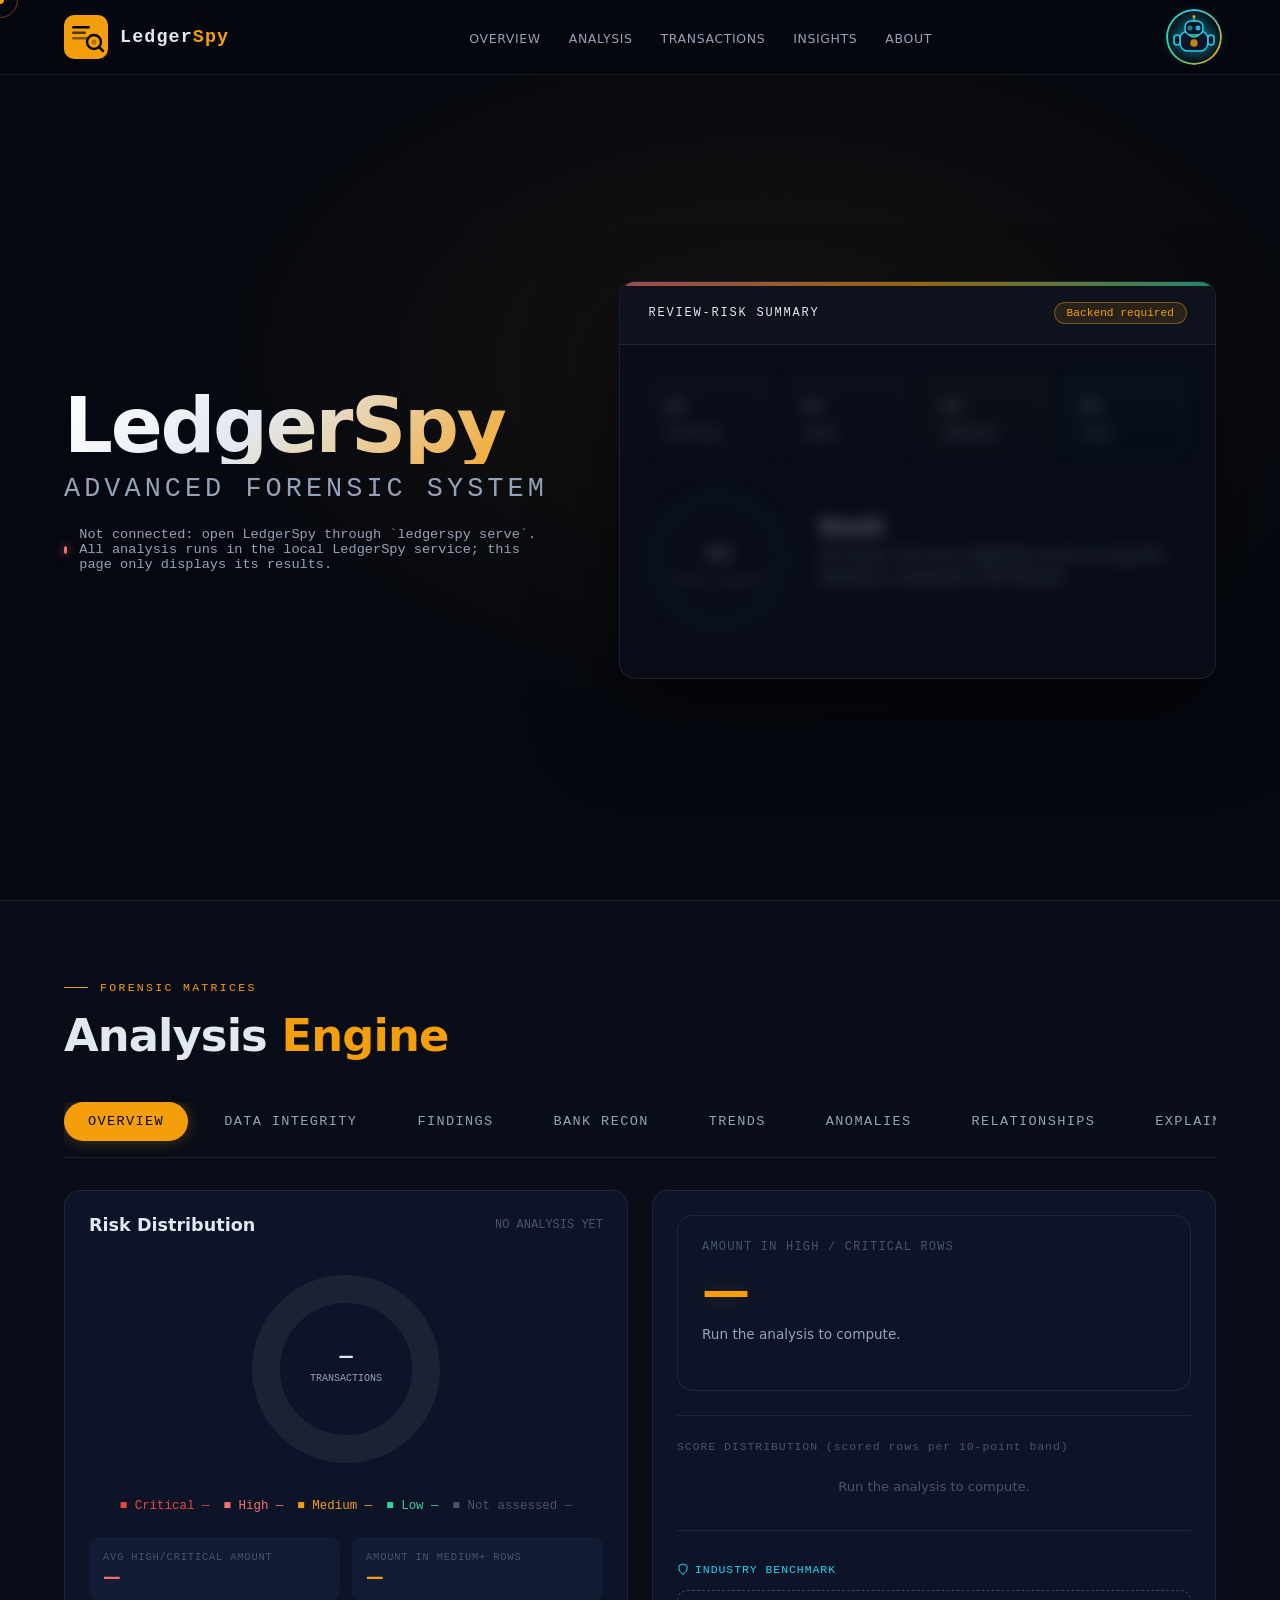
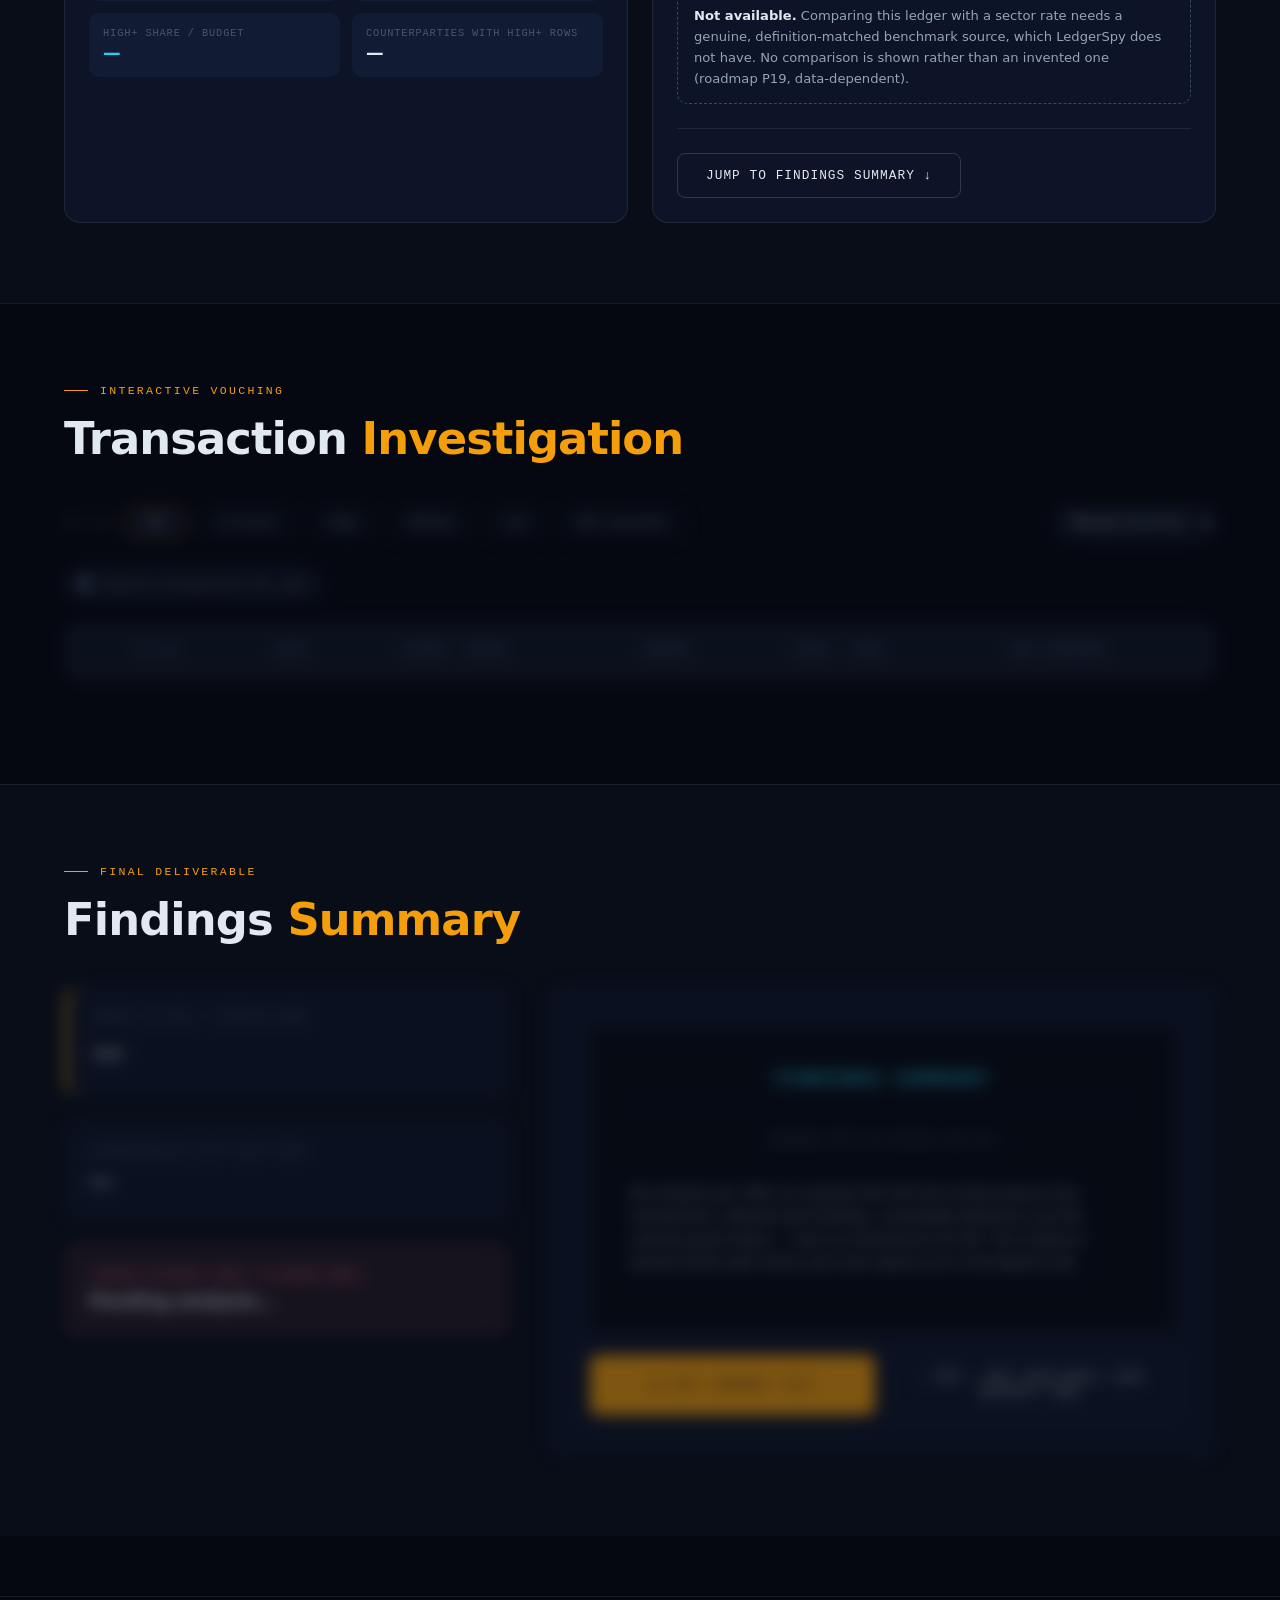
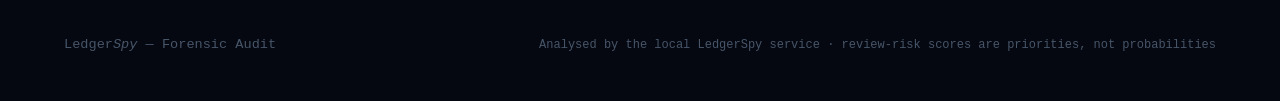
==== commit acf5e1d2: "Pre-P23 completeness audit and gap closure Audit every roadmap requirement P0-P22 against the code a" ====
--- a/frontend/index.html
+++ b/frontend/index.html
@@ -447,6 +447,15 @@
           <div data-style="font-size:2rem;font-weight:700;color:var(--cyan)" id="rel-stat-withhigh">—</div>
         </div>
       </div>
+      <!-- P12 entity similarity matrix (pre-P23 gap closure). Filled by js/similarity-ui.js from /api/datasets/{id}/resolution only. -->
+      <div class="t-card" id="re-sim-card" data-style="margin-bottom:24px">
+        <h3>Entity Similarity Matrix <span>P12 candidate pairs · identity evidence for review, not proof</span></h3>
+        <div id="re-sim-summary"><div class="na-inline">Run the analysis to load entity resolution.</div></div>
+        <div id="re-sim-controls" class="di-toolbar" data-style="margin-top:8px"></div>
+        <div id="re-sim-matrix" data-style="margin-top:8px"></div>
+        <div id="re-sim-pairs" data-style="margin-top:16px"></div>
+        <div id="re-sim-detail" data-style="margin-top:16px"><div class="na-inline">Select a matrix cell or a pair.</div></div>
+      </div>
       <div class="t-card">
         <h3>Counterparty Risk <span>review order</span></h3>
         <div id="re-entities"><div class="na-inline">Run the analysis to list counterparties.</div></div>
@@ -634,6 +643,7 @@
 <script src="js/ui-core.js"></script>
 <script src="js/risk-ui.js"></script>
 <script src="js/graph-ui.js"></script>
+<script src="js/similarity-ui.js"></script>
 <script src="js/recon-ui.js"></script>
 <script src="js/investigations-ui.js"></script>
 <script src="js/reports-ui.js"></script>
--- a/frontend/css/main.css
+++ b/frontend/css/main.css
@@ -366,3 +366,11 @@
 .bsr-stats{display:flex;flex-wrap:wrap;gap:10px;margin:10px 0}
 .bsr-stat{background:var(--bg3);border-radius:10px;padding:10px 12px;min-width:120px}
 .bsr-stat-n{font-family:var(--mono);font-size:1.1rem;font-weight:700;margin-top:6px;color:var(--txt)}
+
+/* P12 entity similarity matrix (js/similarity-ui.js) */
+.sim-matrix th,.sim-matrix td{padding:6px 8px;font-size:0.72rem;white-space:nowrap}
+.sim-matrix .sim-name{text-align:left;max-width:260px;overflow:hidden;text-overflow:ellipsis}
+.sim-cell{text-align:center;font-family:var(--mono);min-width:44px}
+.sim-cell[data-pair-id]{cursor:pointer}
+.sim-self{color:var(--txt3)}
+.sim-none{background:transparent}
